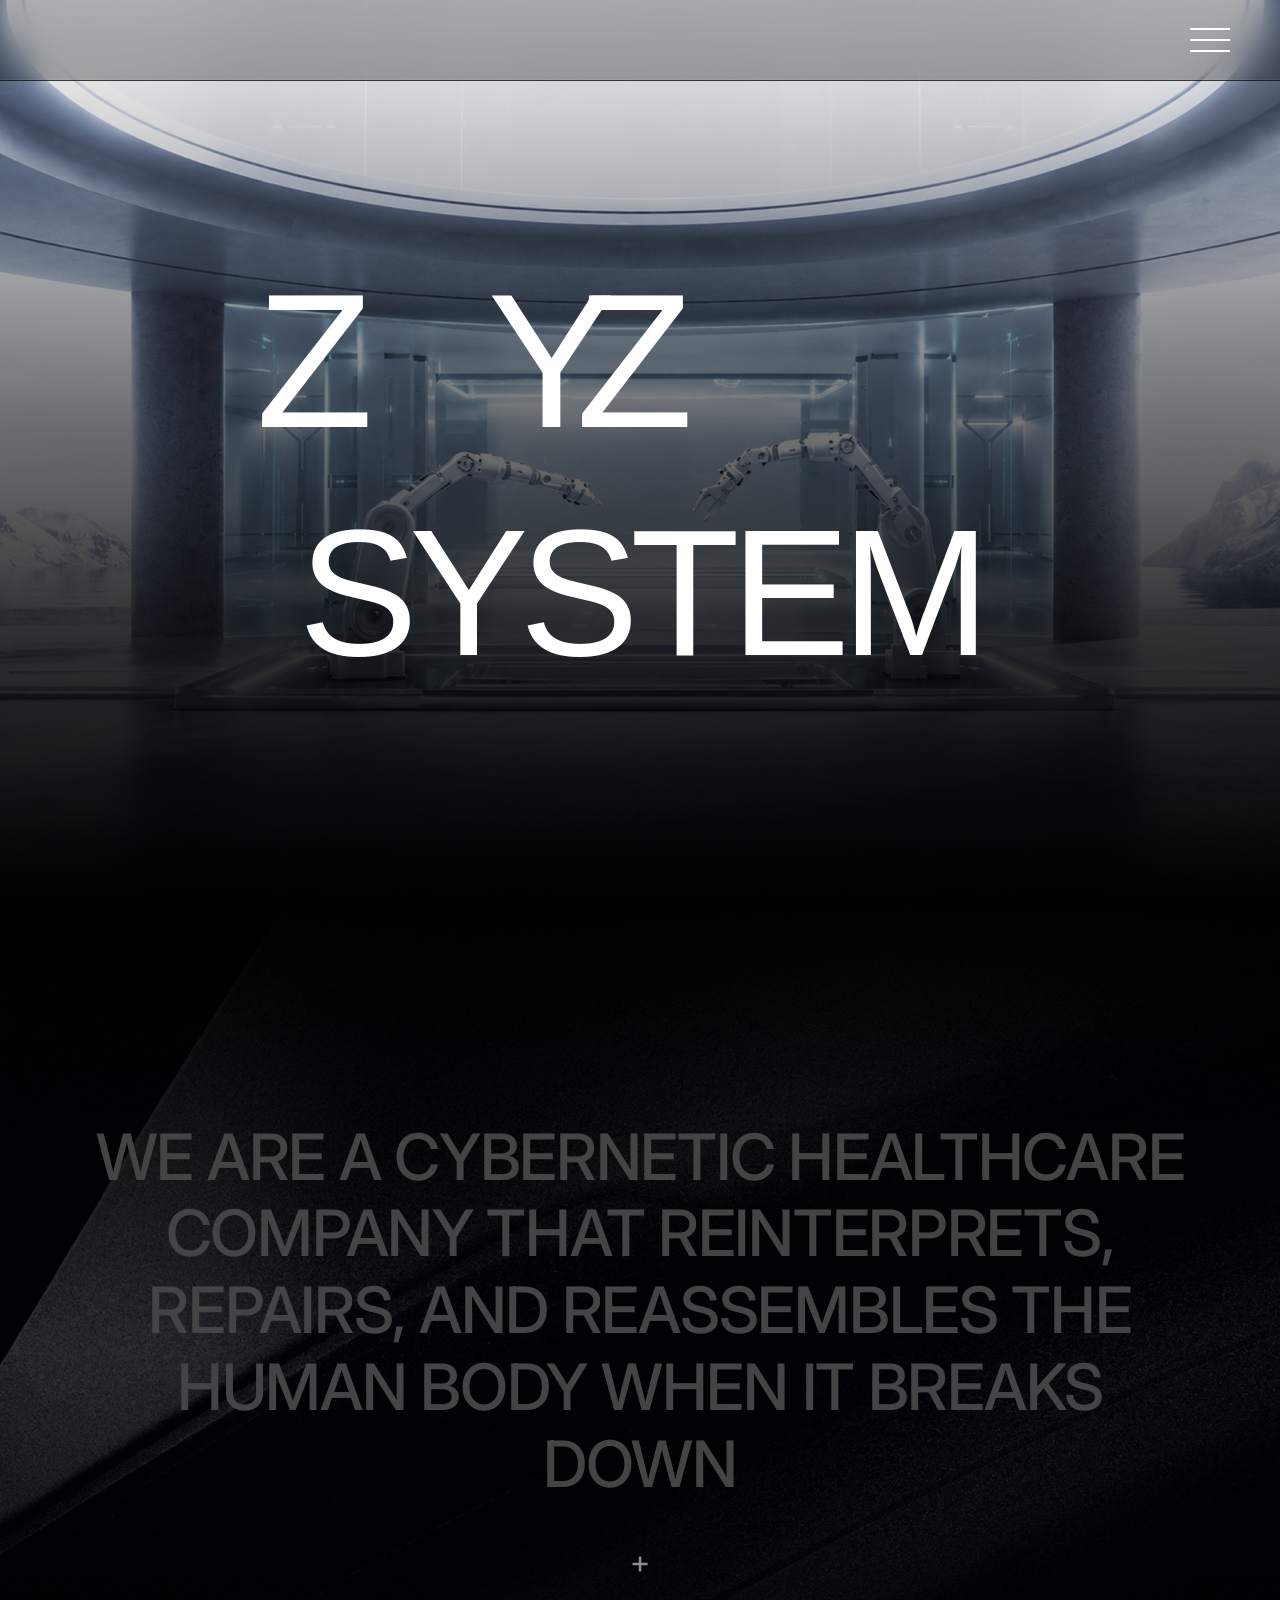
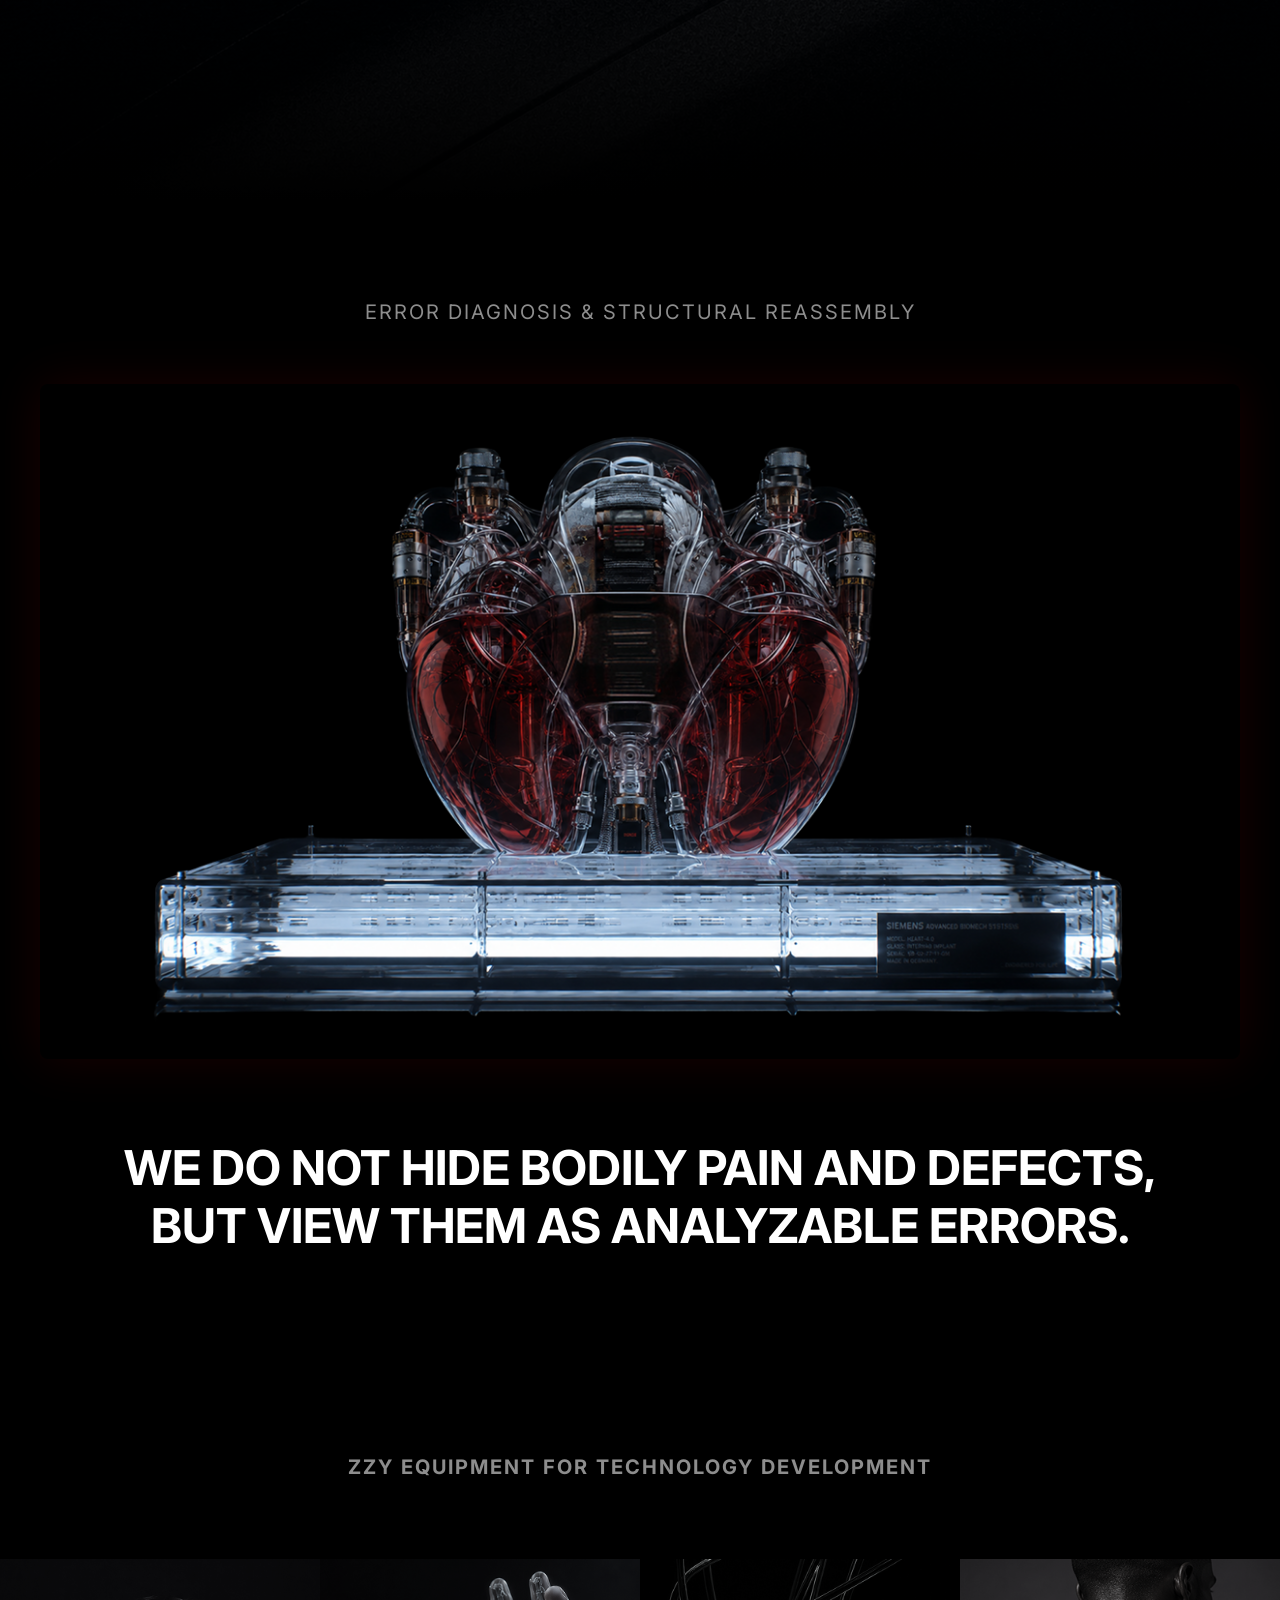
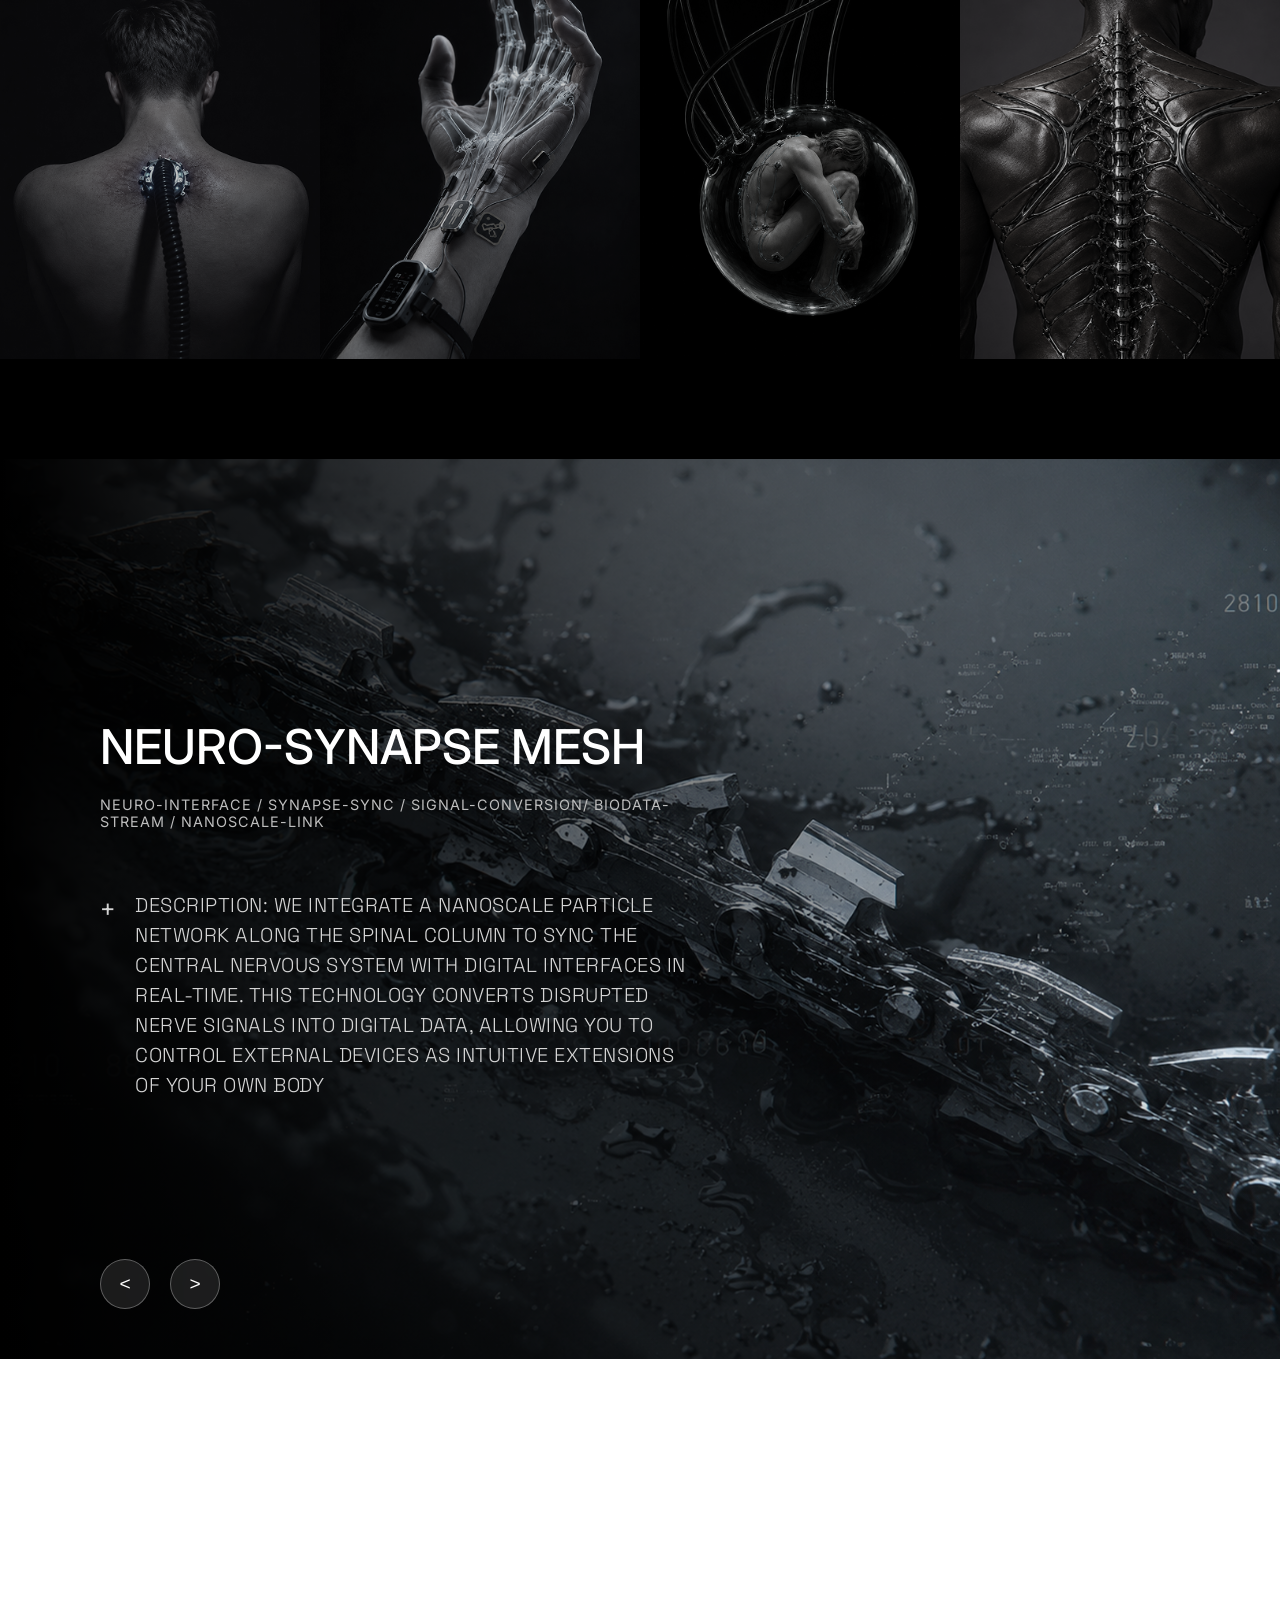
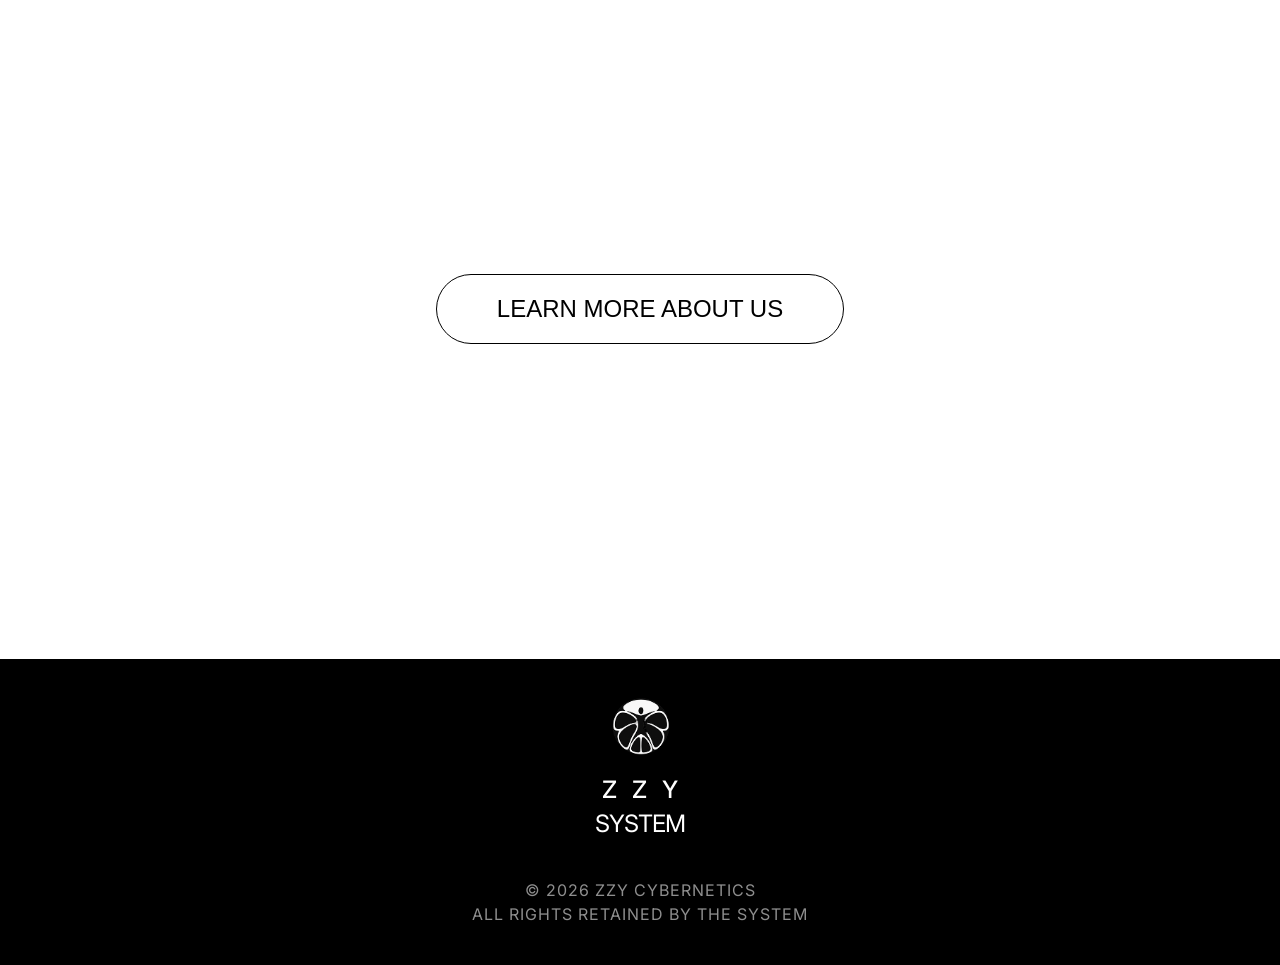
==== index.html @ 8959b0dd "Fix SVGs, caching, styling, fonts" ====
<!DOCTYPE html>
<html lang="en">

<head>
    <meta charset="UTF-8">
    <meta name="viewport" content="width=device-width, initial-scale=1.0">
    <title>ZZY SYSTEM</title>
    <meta name="description" content="Cybernetic Healthcare Company - ZZY SYSTEM">
    <link rel="stylesheet" href="style_v4.css">
    <link rel="preconnect" href="https://fonts.googleapis.com">
    <link rel="preconnect" href="https://fonts.gstatic.com" crossorigin>
    <link href="https://fonts.cdnfonts.com/css/dune-rise" rel="stylesheet">
    <link
        href="https://fonts.googleapis.com/css2?family=Inter:wght@400;500;700&family=Space+Grotesk:wght@300;400&display=swap"
        rel="stylesheet">
</head>

<body>
    <canvas id="mouse-canvas"></canvas>
    <!-- Header & Navigation -->
    <header class="main-header">
        <div class="header-container">
            <nav class="hamburger">
                <span></span>
                <span></span>
                <span></span>
            </nav>
        </div>
        <div class="nav-menu">
            <ul>
                <li><a href="index.html">HOME</a></li>
                <li><a href="TEAM.html">TEAM</a></li>
                <li><a href="product.html">SHOP</a></li>
                <li><a href="CONTACT.html">CONTACT</a></li>
            </ul>
        </div>
    </header>

    <!-- Section 1: Hero -->
    <section class="hero reveal-up" id="hero">
        <div class="hero-bg"></div>
        <div class="hero-gradient"></div>
        <div class="hero-title">
            <h1 class="system-text">
                <span class="z1">Z</span>
                <span class="z2">Z</span>
                <span class="y">Y</span>
                <span class="system">SYSTEM</span>
            </h1>
        </div>
    </section>

    <!-- Section 2: Cybernetic Company -->
    <section class="company reveal-up">
        <div class="company-bg"></div>
        <div class="company-gradient"></div>
        <div class="company-content">
            <h2 class="company-text-spotlight" data-text="WE ARE A CYBERNETIC HEALTHCARE COMPANY THAT REINTERPRETS, REPAIRS, AND REASSEMBLES THE HUMAN BODY WHEN IT BREAKS DOWN">
                WE ARE A CYBERNETIC HEALTHCARE COMPANY THAT REINTERPRETS, REPAIRS, AND REASSEMBLES THE HUMAN BODY WHEN IT BREAKS DOWN
            </h2>
            <div class="plus-icon">+</div>
        </div>
    </section>

    <!-- Section 3: Error Diagnosis -->
    <section class="diagnosis reveal-up">
        <div class="diagnosis-top">
            <p>ERROR DIAGNOSIS &amp; STRUCTURAL REASSEMBLY</p>
        </div>
        <div class="diagnosis-image">
            <img src="img/3.png" alt="Artificial Heart" class="pulse-anim">
        </div>
        <div class="diagnosis-bottom">
            <h2>WE DO NOT HIDE BODILY PAIN AND DEFECTS, BUT VIEW THEM AS ANALYZABLE ERRORS.</h2>
        </div>
    </section>

    <!-- Section 4: Equipment -->
    <section class="equipment reveal-up">
        <h3>ZZY EQUIPMENT FOR TECHNOLOGY DEVELOPMENT</h3>
        <div class="equipment-carousel-wrapper">
            <div class="equipment-track">
                <!-- Set 1 -->
                <div class="eq-item">
                    <img src="img/4-1.png" alt="Spine Implant">
                    <div class="eq-overlay">
                        <h4>Spine Implant V1</h4>
                        <p>Neural link stabilization unit</p>
                    </div>
                </div>
                <div class="eq-item">
                    <img src="img/4-2.png" alt="Arm Implant">
                    <div class="eq-overlay">
                        <h4>Arm Implant X</h4>
                        <p>High-torque mechanical limbs</p>
                    </div>
                </div>
                <div class="eq-item">
                    <img src="img/4-3.png" alt="Artificial Womb">
                    <div class="eq-overlay">
                        <h4>Bio-Incubator</h4>
                        <p>Accelerated tissue growth</p>
                    </div>
                </div>
                <div class="eq-item">
                    <img src="img/4-4.png" alt="Spine Implant 2">
                    <div class="eq-overlay">
                        <h4>Spine Interface</h4>
                        <p>Direct nervous system sync</p>
                    </div>
                </div>
                <!-- Set 2 (for infinite scrolling) -->
                <div class="eq-item">
                    <img src="img/4-1.png" alt="Spine Implant">
                    <div class="eq-overlay">
                        <h4>Spine Implant V1</h4>
                        <p>Neural link stabilization unit</p>
                    </div>
                </div>
                <div class="eq-item">
                    <img src="img/4-2.png" alt="Arm Implant">
                    <div class="eq-overlay">
                        <h4>Arm Implant X</h4>
                        <p>High-torque mechanical limbs</p>
                    </div>
                </div>
                <div class="eq-item">
                    <img src="img/4-3.png" alt="Artificial Womb">
                    <div class="eq-overlay">
                        <h4>Bio-Incubator</h4>
                        <p>Accelerated tissue growth</p>
                    </div>
                </div>
                <div class="eq-item">
                    <img src="img/4-4.png" alt="Spine Implant 2">
                    <div class="eq-overlay">
                        <h4>Spine Interface</h4>
                        <p>Direct nervous system sync</p>
                    </div>
                </div>
            </div>
        </div>
    </section>

    <!-- Section 5: Neuro-Synapse -->
    <section class="neuro reveal-up">
        <!-- Background Track -->
        <div class="neuro-track neuro-bg-track" id="neuroBgTrack">
            <div class="neuro-slide">
                <div class="neuro-bg pulse-anim-bg" style="background-image: url('img/5.png');"></div>
            </div>
            <div class="neuro-slide">
                <div class="neuro-bg pulse-anim-bg" style="background-image: url('img/5-1.png');"></div>
            </div>
        </div>

        <!-- Fixed Gradient -->
        <div class="neuro-gradient"></div>

        <!-- Content Track -->
        <div class="neuro-track neuro-content-track" id="neuroContentTrack">
            <!-- Slide 0 Content -->
            <div class="neuro-slide">
                <div class="neuro-content">
                    <h2>NEURO-SYNAPSE MESH</h2>
                    <p class="subtitle">NEURO-INTERFACE / SYNAPSE-SYNC / SIGNAL-CONVERSION/ BIODATA-STREAM / NANOSCALE-LINK</p>
                    <div class="desc-wrapper">
                        <span class="plus-icon">+</span>
                        <p class="desc">DESCRIPTION: WE INTEGRATE A NANOSCALE PARTICLE NETWORK ALONG THE SPINAL COLUMN TO SYNC
                            THE CENTRAL NERVOUS SYSTEM WITH DIGITAL INTERFACES IN REAL-TIME. THIS TECHNOLOGY CONVERTS DISRUPTED
                            NERVE SIGNALS INTO DIGITAL DATA, ALLOWING YOU TO CONTROL EXTERNAL DEVICES AS INTUITIVE EXTENSIONS OF
                            YOUR OWN BODY</p>
                    </div>
                </div>
            </div>
            
            <!-- Slide 1 Content -->
            <div class="neuro-slide">
                <div class="neuro-content">
                    <h2>CORTICAL LINK 2.0</h2>
                    <p class="subtitle">ADVANCED NEURAL MAPPING / CEREBRAL BYPASS / THOUGHT-TO-TEXT / SENSORY OVERRIDE</p>
                    <div class="desc-wrapper">
                        <span class="plus-icon">+</span>
                        <p class="desc">DESCRIPTION: A NEXT-GENERATION INTERFACE DESIGNED FOR DIRECT BRAIN-TO-MACHINE COMMUNICATION. THE CORTICAL LINK ESTABLISHES A HIGH-BANDWIDTH CONNECTION, ENABLING INSTANTANEOUS DATA TRANSFER AND COMPLETE CONTROL OVER ADVANCED CYBERNETIC PROSTHETICS WITH ZERO LATENCY.</p>
                    </div>
                </div>
            </div>
        </div>

        <!-- Controls -->
        <div class="neuro-controls">
            <button class="neuro-btn neuro-prev">&lt;</button>
            <button class="neuro-btn neuro-next">&gt;</button>
        </div>
    </section>

    <!-- Section 6: Learn More -->
    <section class="learn-more reveal-up">
        <div class="learn-more-bg"></div>
        <div class="robotic-arms">
            <video src="img/6.mp4" autoplay loop muted playsinline alt="Robotic Hands"></video>
        </div>
        <div class="button-wrapper">
            <a href="TEAM.html" class="btn">Learn more about us</a>
        </div>
    </section>

    <!-- Section 7: Footer -->
    <footer class="reveal-up">
        <div class="footer-logo">
            <img src="img/logo.png" alt="ZZY Logo" class="footer-logo-img">
            <div class="zzy-mark">
                <span class="fz1">Z</span>
                <span class="fz2">Z</span>
                <span class="fy">Y</span>
            </div>
            <div class="footer-system">SYSTEM</div>
        </div>
        <div class="footer-copy">
            <p>&copy; 2026 ZZY CYBERNETICS</p>
            <p>ALL RIGHTS RETAINED BY THE SYSTEM</p>
        </div>
    </footer>

    <script src="script_v4.js"></script>
</body>

</html>
---- style_v4.css ----
/* Reset and Base Styles */
* {
    margin: 0;
    padding: 0;
    box-sizing: border-box;
}

body {
    background-color: #000;
    color: #fff;
    font-family: 'Helvetica Neue', 'Inter', sans-serif;
    overflow-x: hidden;
    scroll-behavior: smooth;
}

img {
    max-width: 100%;
    display: block;
}

/* Typography Variables */
:root {
    --font-dune-rise: 'Dune Rise', sans-serif;
    --font-inter: 'Inter', sans-serif;
    --font-space: 'Space Grotesk', sans-serif;
}

/* Mouse Particle Canvas */
#mouse-canvas {
    position: fixed;
    top: 0;
    left: 0;
    width: 100vw;
    height: 100vh;
    pointer-events: none;
    z-index: 9999;
}

/* Scroll Reveal Animations */
.reveal-up {
    opacity: 0;
    transform: translateY(100px);
    transition: opacity 1s cubic-bezier(0.25, 1, 0.5, 1), transform 1s cubic-bezier(0.25, 1, 0.5, 1);
}
.reveal-up.visible {
    opacity: 1;
    transform: translateY(0);
}
.reveal-up-centered {
    opacity: 0;
    transform: translateX(-50%) translateY(100px);
    transition: opacity 1s cubic-bezier(0.25, 1, 0.5, 1), transform 1s cubic-bezier(0.25, 1, 0.5, 1);
}
.reveal-up-centered.visible {
    opacity: 1;
    transform: translateX(-50%) translateY(0);
}

/* Delay classes for staggered animations */
.reveal-delay-1 { transition-delay: 0.15s; }
.reveal-delay-2 { transition-delay: 0.3s; }
.reveal-delay-3 { transition-delay: 0.45s; }
.reveal-delay-4 { transition-delay: 0.6s; }
.reveal-delay-5 { transition-delay: 0.75s; }

/* Fixed Header & Hamburger */
.main-header {
    position: fixed;
    top: 0;
    left: 0;
    width: 100%;
    height: 80px;
    z-index: 1000;
    background: rgba(0, 0, 0, 0.3);
    backdrop-filter: blur(15px);
    -webkit-backdrop-filter: blur(15px);
    border-bottom: 1px solid rgba(255,255,255,0.05);
}

.header-container {
    width: 100%;
    height: 100%;
    display: flex;
    justify-content: flex-end;
    align-items: center;
    padding: 0 50px;
}

.hamburger {
    width: 40px;
    height: 24px;
    display: flex;
    flex-direction: column;
    justify-content: space-between;
    cursor: pointer;
    z-index: 1001;
}

.hamburger span {
    display: block;
    width: 100%;
    height: 2px;
    background-color: #fff;
    transition: all 0.4s cubic-bezier(0.68, -0.55, 0.265, 1.55);
}

.hamburger.active span:nth-child(1) {
    transform: translateY(11px) rotate(45deg);
}
.hamburger.active span:nth-child(2) {
    opacity: 0;
}
.hamburger.active span:nth-child(3) {
    transform: translateY(-11px) rotate(-45deg);
}

/* Nav Menu Dropdown */
.nav-menu {
    position: absolute;
    top: 80px;
    right: 0;
    width: 100%;
    max-height: 0;
    overflow: hidden;
    background: rgba(0, 0, 0, 0.8);
    backdrop-filter: blur(20px);
    -webkit-backdrop-filter: blur(20px);
    transition: max-height 0.6s cubic-bezier(0.86, 0, 0.07, 1);
    border-bottom: 1px solid rgba(255,255,255,0.05);
}

.nav-menu.active {
    max-height: 400px;
}

.nav-menu ul {
    list-style: none;
    padding: 40px 0;
    text-align: center;
}

.nav-menu ul li {
    margin-bottom: 30px;
}
.nav-menu ul li:last-child {
    margin-bottom: 0;
}

.nav-menu ul li a {
    color: #fff;
    text-decoration: none;
    font-family: var(--font-dune-rise);
    font-size: 2rem;
    letter-spacing: 2px;
    transition: color 0.3s;
}

.nav-menu ul li a:hover {
    color: #8d8d8d;
}

/* Hero Section */
.hero {
    position: relative;
    width: 100vw;
    height: 100vh;
    min-height: 800px;
    display: flex;
    justify-content: center;
    align-items: center;
    overflow: hidden;
}

.hero-bg {
    position: absolute;
    top: 0;
    left: 0;
    width: 100%;
    height: 100%;
    background-image: url('img/1.png');
    background-size: cover;
    background-position: center;
    z-index: 1;
}

.hero-gradient {
    position: absolute;
    top: 0;
    left: 0;
    width: 100%;
    height: 100%;
    background: linear-gradient(to bottom, rgba(0, 0, 0, 0) 0%, rgba(0, 0, 0, 0.8) 70%, rgba(0, 0, 0, 1) 100%);
    z-index: 2;
}

.hero-title {
    position: relative;
    z-index: 3;
    text-align: center;
    width: 100%;
}

.system-text {
    position: relative;
    width: 100%;
    height: 400px;
}

.system-text span {
    position: absolute;
    color: #fff;
    font-weight: 100;
    font-family: var(--font-dune-rise);
}

.system-text .z1 {
    top: 0;
    left: 20%;
    font-size: 15vw;
}
.system-text .z2 {
    top: 0;
    left: 45%;
    font-size: 15vw;
}
.system-text .y {
    top: 0;
    right: 20%;
    font-size: 15vw;
}
.system-text .system {
    top: 60%;
    left: 50%;
    transform: translateX(-50%);
    font-size: 14vw;
    letter-spacing: -0.05em;
}

/* Company Section */
.company {
    position: relative;
    width: 100%;
    height: 100vh;
    min-height: 800px;
    display: flex;
    justify-content: center;
    align-items: center;
}

.company-bg {
    position: absolute;
    top: 0;
    left: 0;
    width: 100%;
    height: 100%;
    background-image: url('img/2.png');
    background-size: cover;
    background-position: center;
    opacity: 0.2;
    z-index: 1;
}

.company-gradient {
    position: absolute;
    top: 0;
    left: 0;
    width: 100%;
    height: 100%;
    background: linear-gradient(to bottom, #000 0%, transparent 50%, #000 100%);
    z-index: 2;
}

.company-content {
    position: relative;
    z-index: 3;
    max-width: 1200px;
    padding: 0 40px;
    text-align: center;
}

.company-text-spotlight {
    font-family: var(--font-inter);
    font-weight: 500;
    font-size: 4rem;
    line-height: 1.2;
    color: #444; /* Default Gray */
    text-transform: uppercase;
    letter-spacing: -0.02em;
    position: relative;
    /* Spotlight implementation using a pseudo element with mask */
}

.company-text-spotlight::after {
    content: attr(data-text);
    position: absolute;
    top: 0;
    left: 0;
    width: 100%;
    height: 100%;
    color: #fff;
    mask-image: radial-gradient(circle 250px at var(--x, 50%) var(--y, 50%), black 0%, transparent 100%);
    -webkit-mask-image: radial-gradient(circle 250px at var(--x, 50%) var(--y, 50%), black 0%, transparent 100%);
    opacity: var(--opacity, 0);
    transition: opacity 0.3s ease;
    pointer-events: none;
}

.company .plus-icon {
    font-size: 2rem;
    margin-top: 40px;
    color: #8d8d8d;
}

/* Pulsing Animation */
@keyframes pulse-anim {
    0% { transform: scale(1); }
    50% { transform: scale(1.05); }
    100% { transform: scale(1); }
}

.pulse-anim {
    animation: pulse-anim 8s ease-in-out infinite;
}
.pulse-anim-bg {
    animation: pulse-anim 10s ease-in-out infinite;
    transform-origin: center;
}

/* Diagnosis Section */
.diagnosis {
    position: relative;
    width: 100%;
    padding: 100px 0;
    background-color: #000;
    display: flex;
    flex-direction: column;
    align-items: center;
    overflow: hidden;
}

.diagnosis-top {
    text-align: center;
    margin-bottom: 60px;
}

.diagnosis-top p {
    color: #8d8d8d;
    font-size: 1.25rem;
    letter-spacing: 2px;
}

.diagnosis-image {
    width: 100%;
    max-width: 1200px;
    margin: 0 auto 80px;
    position: relative;
}

.diagnosis-image img {
    width: 100%;
    height: auto;
    border-radius: 8px;
    box-shadow: 0 0 50px rgba(255, 0, 0, 0.1);
}

.diagnosis-bottom {
    max-width: 1200px;
    text-align: center;
    padding: 0 40px;
}

.diagnosis-bottom h2 {
    font-size: 3rem;
    font-weight: 700;
    line-height: 1.2;
}

/* Equipment Section (Infinite Carousel) */
.equipment {
    width: 100%;
    padding: 100px 0;
    background-color: #000;
    overflow: hidden;
}

.equipment h3 {
    text-align: center;
    color: #8d8d8d;
    font-size: 1.25rem;
    letter-spacing: 2px;
    margin-bottom: 80px;
}

.equipment-carousel-wrapper {
    width: 100%;
    overflow: hidden;
}

.equipment-track {
    display: flex;
    width: max-content;
    animation: scroll-left 25s linear infinite;
}

.equipment-track:hover {
    animation-play-state: paused;
}

@keyframes scroll-left {
    0% { transform: translateX(0); }
    100% { transform: translateX(-50%); } /* Scrolls exactly one set */
}

.eq-item {
    width: 25vw;
    min-width: 300px;
    aspect-ratio: 4/5;
    position: relative;
    overflow: hidden;
}

.eq-item img {
    width: 100%;
    height: 100%;
    object-fit: cover;
    filter: grayscale(80%) brightness(0.8);
    transition: filter 0.5s ease;
}

.eq-overlay {
    position: absolute;
    bottom: -100px;
    left: 0;
    width: 100%;
    padding: 20px;
    background: rgba(0, 0, 0, 0.5);
    backdrop-filter: blur(10px);
    -webkit-backdrop-filter: blur(10px);
    color: #fff;
    transition: bottom 0.4s cubic-bezier(0.25, 1, 0.5, 1);
    border-top: 1px solid rgba(255,255,255,0.1);
}

.eq-overlay h4 {
    font-size: 1.5rem;
    margin-bottom: 5px;
    font-weight: 500;
}

.eq-item:hover img {
    filter: grayscale(0%) brightness(1.1);
}

.eq-item:hover .eq-overlay {
    bottom: 0;
}

/* Neuro Section */
.neuro {
    position: relative;
    width: 100%;
    height: 100vh;
    min-height: 800px;
    overflow: hidden;
}

.neuro-track {
    display: flex;
    width: 200%;
    height: 100%;
    transition: transform 1.2s cubic-bezier(0.25, 1, 0.5, 1);
    position: absolute;
    top: 0;
    left: 0;
}

.neuro-bg-track {
    z-index: 1;
}

.neuro-content-track {
    z-index: 3;
}

.neuro-slide {
    width: 50%; /* Each slide takes 50% of the 200% width (i.e. 100vw) */
    position: relative;
    height: 100%;
    display: flex;
    align-items: center;
}

.neuro-bg {
    position: absolute;
    top: 0;
    left: 0;
    width: 100%;
    height: 100%;
    background-size: cover;
    background-position: center;
}

.neuro-gradient {
    position: absolute;
    top: 0;
    left: 0;
    width: 100%;
    height: 100%;
    background: linear-gradient(to right, #000 0%, rgba(0, 0, 0, 0.5) 50%, transparent 100%);
    z-index: 2;
    pointer-events: none;
}

.neuro-content {
    position: relative;
    z-index: 3;
    max-width: 800px;
    padding: 0 100px;
}

.neuro-controls {
    position: absolute;
    bottom: 50px;
    left: 100px;
    display: flex;
    gap: 20px;
    z-index: 10;
}

.neuro-btn {
    background: rgba(255, 255, 255, 0.1);
    border: 1px solid rgba(255, 255, 255, 0.3);
    color: #fff;
    width: 50px;
    height: 50px;
    border-radius: 50%;
    cursor: pointer;
    font-size: 1.2rem;
    backdrop-filter: blur(5px);
    -webkit-backdrop-filter: blur(5px);
    transition: background 0.3s, transform 0.3s;
}

.neuro-btn:hover {
    background: rgba(255, 255, 255, 0.3);
    transform: scale(1.1);
}

.neuro h2 {
    font-size: 3rem;
    font-weight: 500;
    margin-bottom: 20px;
}

.neuro .subtitle {
    color: #bdbdbd;
    font-size: 0.9rem;
    letter-spacing: 1px;
    margin-bottom: 60px;
}

.desc-wrapper {
    display: flex;
    gap: 20px;
    align-items: flex-start;
}

.desc-wrapper .plus-icon {
    color: #d4d4d4;
    font-size: 1.5rem;
    line-height: 1.5;
}

.desc-wrapper .desc {
    font-family: var(--font-space);
    font-weight: 300;
    color: #d4d4d4;
    font-size: 1.25rem;
    line-height: 1.5;
    letter-spacing: 0.5px;
}

/* Learn More Section */
.learn-more {
    position: relative;
    width: 100%;
    height: 100vh;
    min-height: 800px;
    background-color: #fff;
    display: flex;
    justify-content: center;
    align-items: center;
    overflow: hidden;
}

.robotic-arms {
    position: absolute;
    top: 50%;
    left: 50%;
    transform: translate(-50%, -50%);
    width: 120%;
    max-width: 1920px;
    opacity: 0.9;
}

.robotic-arms img,
.robotic-arms video {
    width: 100%;
    height: auto;
}

.button-wrapper {
    position: relative;
    z-index: 10;
    margin-top: 200px;
}

.btn {
    display: inline-block;
    padding: 20px 60px;
    border: 1px solid #000;
    background: transparent;
    color: #000;
    font-family: var(--font-dune-rise);
    font-size: 1.5rem;
    text-decoration: none;
    text-transform: uppercase;
    transition: all 0.3s ease;
    border-radius: 40px;
    backdrop-filter: blur(5px);
    -webkit-backdrop-filter: blur(5px);
}

.btn:hover {
    background: #000;
    color: #fff;
    transform: scale(1.05);
}

/* Footer */
footer {
    background-color: #000;
    color: #fff;
    padding: 80px 100px;
    display: flex;
    flex-direction: column;
    align-items: center;
    justify-content: center;
    text-align: center;
    height: 306px;
}

.footer-logo-img {
    width: 60px;
    height: auto;
    margin-bottom: 20px;
}

.footer-logo {
    display: flex;
    flex-direction: column;
    align-items: center;
    margin-bottom: 40px;
}

.zzy-mark {
    display: flex;
    gap: 15px;
    font-size: 1.5rem;
    font-weight: 500;
    margin-bottom: 5px;
}

.footer-system {
    font-size: 1.5rem;
    letter-spacing: -1px;
}

.footer-copy {
    color: #8e8e8e;
    font-size: 1rem;
    letter-spacing: 1px;
    line-height: 1.5;
}

/* Media Queries */
@media (max-width: 1024px) {
    .system-text .z1 { font-size: 20vw; left: 10%; }
    .system-text .z2 { font-size: 20vw; left: 45%; }
    .system-text .y { font-size: 20vw; right: 10%; }
    .system-text .system { font-size: 18vw; }

    .company h2, .company-text-spotlight { font-size: 3rem; }
    .diagnosis-bottom h2 { font-size: 2.5rem; }
    .eq-item { width: 50vw; }
    .neuro-content { padding: 0 40px; }
}

@media (max-width: 768px) {
    .company h2, .company-text-spotlight { font-size: 2rem; }
    .diagnosis-bottom h2 { font-size: 2rem; }
    .neuro h2 { font-size: 2.5rem; }
    .neuro .desc { font-size: 1rem; }
    .btn { font-size: 1rem; padding: 15px 40px; }
    .eq-item { width: 100vw; }
}

/* ==========================================================================
   Product Page (NERVISION 1) Specific Styles (Figma Pixel Perfect)
   ========================================================================== */
.product-page-body {
    background-color: #000;
    margin: 0;
    padding: 0;
    min-height: 100vh;
    overflow-x: hidden;
}

/* Viewport wrapper for scaling and centering */
.figma-viewport {
    width: 100%;
    overflow-x: hidden;
    overflow-y: visible;
    position: relative;
    background-color: #000;
}

/* Centered layout canvas matching 1920px Figma board */
.figma-container {
    position: absolute;
    left: 50%;
    transform-origin: top center;
    width: 1920px;
    height: 11206px;
    background-color: #000;
    overflow: hidden;
}

/* Background Ellipses (Glows) using CSS radial gradients to avoid SVG rendering bugs */
.ellipse-bg-6 {
    position: absolute;
    left: calc(50% - 991.5px);
    top: 514px;
    width: 1421px;
    height: 1421px;
    pointer-events: none;
    z-index: 1;
    background: radial-gradient(circle, rgba(255, 255, 255, 0.12) 0%, rgba(0, 0, 0, 0) 70%);
}

.ellipse-bg-7 {
    position: absolute;
    left: calc(50% - 40.5px);
    top: 1744px;
    width: 1857px;
    height: 1857px;
    transform: translateX(-50%);
    pointer-events: none;
    z-index: 1;
    background: radial-gradient(circle, rgba(255, 255, 255, 0.1) 0%, rgba(0, 0, 0, 0) 70%);
}

.ellipse-bg-8 {
    position: absolute;
    left: calc(50% - 93.5px);
    top: 2023px;
    width: 1329px;
    height: 1329px;
    transform: translateX(-50%);
    pointer-events: none;
    z-index: 1;
    background: radial-gradient(circle, rgba(255, 255, 255, 0.12) 0%, rgba(0, 0, 0, 0) 70%);
}

.ellipse-bg-6-top {
    position: absolute;
    left: calc(50% - 960.5px);
    top: -739px;
    width: 1421px;
    height: 1421px;
    transform: translateX(-50%);
    pointer-events: none;
    z-index: 1;
    background: radial-gradient(circle, rgba(255, 255, 255, 0.12) 0%, rgba(0, 0, 0, 0) 70%);
}

/* Section 1: Hero */
.hero-gradient-overlay {
    position: absolute;
    left: 208px;
    top: 174px;
    width: 1566px;
    height: 558px;
    background: linear-gradient(180deg, rgba(0, 0, 0, 0.6) 14.516%, rgba(0, 0, 0, 0) 1.0269%, rgba(0, 0, 0, 0) 75.547%, rgb(0, 0, 0) 103.23%);
    z-index: 2;
    pointer-events: none;
}

.hero-title-1 {
    position: absolute;
    left: 50%;
    transform: translateX(-50%);
    top: 228px;
    font-family: 'Helvetica Neue', 'Inter', sans-serif;
    font-size: 200px;
    font-weight: normal;
    line-height: 190px;
    text-align: center;
    letter-spacing: -4px;
    white-space: nowrap;
    word-break: break-word;
    background-image: linear-gradient(rgba(0, 0, 0, 0.6) 0%, rgba(0, 0, 0, 0) 48.077%, rgb(0, 0, 0) 100%), linear-gradient(90deg, rgb(255, 255, 255) 0%, rgb(255, 255, 255) 100%);
    -webkit-background-clip: text;
    -webkit-text-fill-color: transparent;
    z-index: 3;
}

.hero-lens-container {
    position: absolute;
    left: calc(50% - 11.49px);
    top: 457.52px;
    width: 1243.022px;
    height: 1063.05px;
    transform: translate(-50%, -50%);
    display: flex;
    align-items: center;
    justify-content: center;
    z-index: 2;
}

.lens-rotator {
    transform: rotate(-23.68deg);
    width: 1050.233px;
    height: 700.155px;
    position: relative;
    animation: float-slow 8s ease-in-out infinite;
}

.lens-img-main {
    position: absolute;
    inset: 0;
    width: 100%;
    height: 100%;
    object-fit: cover;
    pointer-events: none;
}

@keyframes float-slow {
    0% { transform: rotate(-23.68deg) translateY(0px); }
    50% { transform: rotate(-21deg) translateY(-20px); }
    100% { transform: rotate(-23.68deg) translateY(0px); }
}

.hero-title-2 {
    position: absolute;
    left: calc(50% - 754px);
    top: 348px;
    font-family: 'Helvetica Neue', 'Inter', sans-serif;
    font-size: 200px;
    font-weight: normal;
    line-height: 1.5;
    letter-spacing: -4px;
    white-space: nowrap;
    word-break: break-word;
    background-image: linear-gradient(rgba(0, 0, 0, 0.6) 0%, rgba(0, 0, 0, 0) 48.077%, rgb(0, 0, 0) 100%), linear-gradient(90deg, rgb(255, 255, 255) 0%, rgb(255, 255, 255) 100%);
    -webkit-background-clip: text;
    -webkit-text-fill-color: transparent;
    z-index: 3;
}

.hero-tagline {
    position: absolute;
    left: calc(50% - 160px);
    top: 754px;
    font-family: 'Helvetica Neue', 'Inter', sans-serif;
    font-size: 24px;
    color: #fff;
    letter-spacing: 2.4px;
    white-space: nowrap;
    word-break: break-word;
    z-index: 3;
}

.hero-desc {
    position: absolute;
    left: 961px;
    transform: translateX(-50%);
    top: 832px;
    font-family: 'Helvetica Neue', 'Inter', sans-serif;
    font-size: 20px;
    line-height: 1.5;
    color: #fff;
    text-align: center;
    letter-spacing: 2px;
    width: 732px;
    word-break: break-word;
    z-index: 3;
}

/* Section 2: Problem Statement */
.problem-desc {
    position: absolute;
    left: 360px;
    top: 1630px;
    width: 560px;
    font-family: 'Helvetica Neue', 'Inter', sans-serif;
    font-size: 20px;
    line-height: 1.5;
    color: #fff;
    letter-spacing: 1px;
    word-break: break-word;
    z-index: 3;
}

.problem-vector {
    position: absolute;
    left: 360px;
    top: 1330px;
    width: 468px;
    height: 104px;
    z-index: 3;
}
.problem-vector img {
    width: 100%;
    height: 100%;
    display: block;
}

.problem-image-frame {
    position: absolute;
    left: 999px;
    top: 1330px;
    width: 703px;
    height: 467px;
    border: 2px solid #5b5b5b;
    border-radius: 5px;
    overflow: hidden;
    z-index: 3;
}

.frame-inner {
    position: absolute;
    inset: 0;
    border-radius: 5px;
}

.img-overflow {
    position: absolute;
    inset: 0;
    overflow: hidden;
    border-radius: 5px;
}
.img-overflow img {
    position: absolute;
    left: 0;
    top: -7.28%;
    width: 100%;
    height: 176.25%;
    object-fit: cover;
}

.frame-gradient {
    position: absolute;
    inset: 0;
    border-radius: 5px;
    background: linear-gradient(180deg, rgba(102, 102, 102, 0.2) 8.1633%, rgba(63, 63, 63, 0.2) 0.23057%, rgba(0, 0, 0, 0.2) 36.033%, rgba(0, 0, 0, 0.2) 68.897%, rgba(63, 63, 63, 0.2) 102.89%, rgba(102, 102, 102, 0.2) 109.69%), linear-gradient(90deg, rgba(18, 18, 18, 0.4) 0%, rgba(18, 18, 18, 0.4) 100%), linear-gradient(90deg, rgba(0, 0, 0, 0.2) 0%, rgba(0, 0, 0, 0.2) 100%);
}

.frame-shadow {
    position: absolute;
    inset: 0;
    border-radius: 5px;
    box-shadow: inset 0px 4px 5px 1px rgba(59,58,58,0.25);
}

/* Section 3: Concentric rings Focus Dashboard */
.focus-dashboard-container {
    position: absolute;
    left: 277px;
    top: 1995px;
    width: 1361px;
    height: 1356px;
    z-index: 2;
}

.dashboard-ring {
    position: absolute;
    display: block;
    max-width: none;
    width: 100%;
    height: 100%;
}

.ring-ellipse-12 {
    top: 0;
    left: 0.31%;
    right: 0;
    bottom: 0;
    animation: rotate-cw 60s linear infinite;
}

.ring-ellipse-13 {
    top: 3.27%;
    left: 3.58%;
    right: 3.26%;
    bottom: 3.27%;
    animation: rotate-ccw 50s linear infinite;
}

.ring-ellipse-14 {
    top: 1.7%;
    left: 2.01%;
    right: 1.69%;
    bottom: 1.7%;
    animation: rotate-cw 40s linear infinite;
}

.ring-ellipse-15-1 { top: 91.31%; left: 77.59%; right: 21.78%; bottom: 8.06%; }
.ring-ellipse-15-2 { top: 55.42%; left: 96.11%; right: 3.26%; bottom: 43.95%; }
.ring-ellipse-15-3 { top: 5.86%; left: 29.76%; right: 69.62%; bottom: 93.51%; }
.ring-ellipse-15-4 { top: 50.63%; left: 0%; right: 99.37%; bottom: 48.74%; }

/* Ring Text */
.focus-ring-subtitle {
    position: absolute;
    left: calc(50% - 263px);
    top: 2514px;
    font-family: var(--font-dune-rise), sans-serif;
    font-size: 24px;
    color: #fff;
    letter-spacing: 1.2px;
    white-space: nowrap;
    word-break: break-word;
    text-align: center;
    z-index: 3;
}

.focus-ring-title {
    position: absolute;
    left: calc(50% - 428px);
    top: 2611px;
    font-family: var(--font-dune-rise), sans-serif;
    font-size: 96px;
    color: #fff;
    letter-spacing: 4.8px;
    white-space: nowrap;
    word-break: break-word;
    text-align: center;
    z-index: 3;
}

/* Focus Text Details */
.focus-title-section {
    position: absolute;
    left: 651px;
    top: 3705px;
    font-family: 'Helvetica Neue', 'Inter', sans-serif;
    font-weight: 500;
    font-size: 20px;
    color: #fff;
    white-space: nowrap;
    word-break: break-word;
    z-index: 3;
}

.focus-desc-section {
    position: absolute;
    left: 651px;
    top: 3812px;
    width: 961px;
    font-family: 'Helvetica Neue', 'Inter', sans-serif;
    font-weight: bold;
    font-size: 36px;
    line-height: 1.5;
    color: #fff;
    word-break: break-word;
    z-index: 3;
}

.focus-tagline-section {
    position: absolute;
    left: 651px;
    top: 3747px;
    font-family: 'Helvetica Neue', 'Inter', sans-serif;
    font-size: 20px;
    line-height: 1.5;
    color: #fff;
    white-space: nowrap;
    z-index: 3;
}

/* Hands Background */
.focus-hands-bg {
    position: absolute;
    left: calc(50% + 20px);
    top: 3902px;
    width: 2120px;
    height: 1087px;
    transform: translateX(-50%);
    z-index: 2;
    pointer-events: none;
}
.focus-hands-bg img {
    width: 100%;
    height: 100%;
    object-fit: cover;
}
.hands-floater {
    width: 100%;
    height: 100%;
    animation: float-hands 8s ease-in-out infinite;
}
@keyframes float-hands {
    0% { transform: translateY(0px); }
    50% { transform: translateY(-15px); }
    100% { transform: translateY(0px); }
}

/* Feature tags */
.badge-shape {
    position: absolute;
    z-index: 3;
}
.badge-shape img {
    width: 100%;
    height: 100%;
    display: block;
}

.badge-text {
    position: absolute;
    font-family: 'Helvetica Neue', 'Inter', sans-serif;
    font-size: 15px;
    color: #fff;
    line-height: 1.4;
    z-index: 4;
}

/* Specific Feature Badges coordinates */
.badge-shape-1 { left: 535.38px; top: 4139px; width: 88.495px; height: 73.266px; }
.badge-text-1 { left: 535px; top: 4209px; width: 266px; }

.badge-shape-2 { left: 867.34px; top: 4301px; width: 102.537px; height: 45.911px; }
.badge-text-2 { left: 867px; top: 4372.75px; width: 247px; }

.badge-shape-3 { left: 1210px; top: 4230px; width: 103.292px; height: 45.116px; }
.badge-text-3 { left: 1210px; top: 4288px; width: 261px; }

.badge-shape-4 { left: 535px; top: 4385px; width: 94.905px; height: 45.116px; }
.badge-text-4 { left: 535.36px; top: 4447.9px; width: 281px; }

.badge-shape-5 { left: 915px; top: 4638px; width: 103.827px; height: 45.117px; }
.badge-text-5 { left: 915px; top: 4701px; width: 274px; }


/* Section 4: Three Steps to Synthetic Sight */
.step-line-1 {
    position: absolute;
    height: 1px;
    background-color: rgba(255, 255, 255, 1);
    z-index: 2;
}

.step-line-2 {
    position: absolute;
    height: 1px;
    background-color: rgba(255, 255, 255, 1);
    z-index: 2;
}

.step-line-3-container, .step-line-5-container {
    position: absolute;
    width: 1px;
    background-color: rgba(255, 255, 255, 1);
    z-index: 2;
}

.step-line-4 {
    position: absolute;
    height: 2px;
    background-color: rgba(255, 255, 255, 1);
    z-index: 2;
}

.step-badge-shape { position: absolute; z-index: 2; }
.step-badge-shape img { width: 100%; height: 100%; display: block; }

.step-section-title {
    position: absolute;
    font-family: 'Helvetica Neue', 'Inter', sans-serif;
    font-weight: 700;
    font-size: 40px;
    color: #fff;
    white-space: nowrap;
    text-transform: uppercase;
    z-index: 3;
}

.step-num-title {
    position: absolute;
    font-family: 'Helvetica Neue', 'Inter', sans-serif;
    font-weight: 700;
    font-size: 40px;
    color: #fff;
    white-space: nowrap;
    text-transform: uppercase;
    z-index: 3;
}

.step-desc-text {
    position: absolute;
    font-family: 'Helvetica Neue', 'Inter', sans-serif;
    font-size: 20px;
    color: #fff;
    line-height: 1.5;
    z-index: 3;
}

.step-label {
    position: absolute;
    font-family: 'Helvetica Neue', 'Inter', sans-serif;
    font-weight: 500;
    font-size: 15px;
    text-align: center;
    color: #fff;
    transform: translateX(-50%);
    text-transform: uppercase;
    z-index: 3;
}

.step-icon {
    position: absolute;
    width: 50px;
    height: 50px;
    z-index: 3;
}
.step-icon img {
    width: 100%;
    height: 100%;
    display: block;
}

.step-image-container {
    position: absolute;
    z-index: 2;
    overflow: hidden;
}
.step-image-container img {
    width: 100%;
    height: 100%;
    object-fit: cover;
}

/* Step 01 coordinates */
.step-line-1-s1 { left: 143px; top: 5546px; width: 763px; }
.step-line-4-s1 { left: 144px; top: 5892px; width: 763px; }
.step-line-2-s1 { left: 146px; top: 5892px; width: 834px; }
.step-line-3-s1 { left: 259px; top: 5546px; height: 346px; }
.step-line-5-s1 { left: 143px; top: 5546px; height: 346px; }
.step-badge-shape-s1 { left: 321px; top: 5321px; width: 383.671px; height: 225px; }
.step-section-title-s1 { left: 295px; top: 5575px; }
.step-num-title-s1 { left: 295px; top: 5633px; }
.step-desc-text-s1 { left: 295px; top: 5696px; width: 523px; }

.step-label-core-s1 { left: 342px; top: 5954px; width: 82px; font-size: 20px; }
.step-label-light-s1 { left: 471px; top: 5999px; width: 82px; }
.step-label-motion-s1 { left: 607px; top: 5999px; width: 82px; }
.step-label-spatial-s1 { left: 743px; top: 5999px; width: 82px; }
.step-label-lowlight-s1 { left: 882px; top: 5999px; width: 82px; }

.step-icon-bulb-s1 { left: 445px; top: 5917px; }
.step-icon-motion-s1 { left: 582px; top: 5917px; }
.step-icon-sensor-s1 { left: 719px; top: 5918px; }
.step-icon-night-s1 { left: 856px; top: 5918px; }

.step-image-container-s1 { left: 835px; top: 4915px; width: 1816px; height: 1453px; }

/* Step 02 coordinates */
.step-line-1-s2 { left: 143px; top: 6696px; width: 763px; }
.step-line-2-s2 { left: 146px; top: 7042px; width: 834px; }
.step-line-3-s2 { left: 259px; top: 6696px; height: 346px; }
.step-line-5-s2 { left: 143px; top: 6696px; height: 346px; }
.step-badge-shape-s2 { left: 316px; top: 6467px; width: 482.109px; height: 228px; }
.step-section-title-s2 { left: 295px; top: 6738px; }
.step-num-title-s2 { left: 295px; top: 6796px; }
.step-desc-text-s2 { left: 295px; top: 6859px; width: 523px; }

.step-label-core-s2 { left: 342px; top: 7098px; width: 82px; font-size: 20px; }
.step-label-noise-s2 { left: 471px; top: 7143px; width: 82px; }
.step-label-threat-s2 { left: 607px; top: 7143px; width: 82px; }
.step-label-compress-s2 { left: 747.5px; top: 7143px; width: 91px; }

.step-icon-noise-s2 { left: 446px; top: 7073px; }
.step-icon-threat-s2 { left: 585px; top: 7073px; }
.step-icon-data-s2 { left: 721px; top: 7073px; }

.step-image-container-s2 { left: 911px; top: 6072px; width: 1551px; height: 1551px; }

/* Step 03 coordinates */
.step-line-1-s3 { left: 143px; top: 8002px; width: 763px; }
.step-line-2-s3 { left: 146px; top: 8348px; width: 834px; }
.step-line-3-s3 { left: 259px; top: 8002px; height: 346px; }
.step-line-5-s3 { left: 143px; top: 8002px; height: 346px; }
.step-badge-shape-s3 { left: 316px; top: 7764px; width: 520.625px; height: 238px; }
.step-section-title-s3 { left: 295px; top: 8044px; }
.step-num-title-s3 { left: 295px; top: 8102px; }
.step-desc-text-s3 { left: 295px; top: 8165px; width: 523px; }

.step-label-core-s3 { left: 342px; top: 8411px; width: 82px; font-size: 20px; }
.step-label-marker-s3 { left: 471px; top: 8456px; width: 82px; }
.step-label-pulse-s3 { left: 607px; top: 8456px; width: 82px; }
.step-label-risk-s3 { left: 743px; top: 8456px; width: 82px; }

.step-icon-marker-s3 { left: 448px; top: 8379px; }
.step-icon-pulse-s3 { left: 582px; top: 8379px; }
.step-icon-asterisk-s3 { left: 718px; top: 8377px; }

.step-image-container-s3 { left: 967px; top: 7438px; width: 1368px; height: 1368px; }


/* Section 5: Pricing Section */
.pricing-title {
    position: absolute;
    left: 50%;
    transform: translateX(-50%);
    top: 8748px;
    width: 598px;
    font-family: 'Helvetica Neue', 'Inter', sans-serif;
    font-weight: bold;
    font-size: 32px;
    text-align: center;
    color: #fff;
    z-index: 3;
}

.pricing-footnote-top {
    position: absolute;
    left: 50%;
    transform: translateX(-50%);
    top: 8815px;
    width: 665px;
    font-family: 'Helvetica Neue', 'Inter', sans-serif;
    font-size: 20px;
    text-align: center;
    color: #7f7f7f;
    line-height: 1.5;
    z-index: 3;
}

.pricing-cards-flex {
    position: absolute;
    left: 50%;
    transform: translateX(-50%);
    top: 8963px;
    width: 1323px;
    height: 649px;
    display: flex;
    gap: 43px;
    z-index: 3;
}

.price-card-box {
    background: linear-gradient(180deg, #18181b 0%, #000 100%);
    border: 1px solid #27272a;
    border-radius: 16px;
    padding: 33px 34px;
    height: 649px;
    display: flex;
    flex-direction: column;
    width: 416px;
    position: relative;
    box-sizing: border-box;
}

.price-card-box-popular {
    width: 424px;
    border: 1px solid #fff;
    box-shadow: 0px 0px 25px rgba(255, 255, 255, 0.1);
}

.popular-tab {
    position: absolute;
    top: -17px;
    left: 163px;
    width: 88px;
    height: 32px;
    background: #fff;
    border-radius: 16px;
    display: flex;
    align-items: center;
    justify-content: center;
}

.popular-tab-text {
    font-family: var(--font-inter), sans-serif;
    font-size: 16px;
    color: #000;
    font-weight: normal;
    letter-spacing: -0.3125px;
}

.price-card-header {
    height: 131px;
    display: flex;
    flex-direction: column;
    margin-bottom: 30px;
}

.price-plan-name {
    font-family: var(--font-inter), sans-serif;
    font-weight: 500;
    font-size: 18px;
    color: #99a1af;
    letter-spacing: -0.4395px;
    margin-bottom: 5px;
}

.price-device-text {
    display: flex;
    align-items: baseline;
    gap: 5px;
    margin-bottom: 5px;
}

.price-care-text {
    display: flex;
    align-items: baseline;
    gap: 5px;
}

.price-large {
    font-family: var(--font-inter), sans-serif;
    font-size: 48px;
    color: #fff;
    font-weight: normal;
    letter-spacing: -0.8484px;
}

.price-medium {
    font-family: var(--font-inter), sans-serif;
    font-size: 24px;
    color: #d1d5dc;
    font-weight: normal;
    letter-spacing: 0.0703px;
}

.price-sub-label {
    font-family: var(--font-inter), sans-serif;
    font-size: 16px;
    color: #99a1af;
    letter-spacing: -0.3125px;
}

.price-sub-label-dark {
    font-family: var(--font-inter), sans-serif;
    font-size: 16px;
    color: #6a7282;
    letter-spacing: -0.3125px;
}

.price-card-badge {
    background: rgba(39, 39, 42, 0.5);
    border: 1px solid #3f3f47;
    border-radius: 10px;
    padding: 17px;
    height: 82px;
    display: flex;
    flex-direction: column;
    margin-bottom: 35px;
    box-sizing: border-box;
}

.price-features-list {
    display: flex;
    flex-direction: column;
    gap: 16px;
    flex-grow: 1;
    margin-bottom: 35px;
}

.price-feature-item {
    display: flex;
    align-items: center;
    gap: 12px;
    height: 24px;
}

.feature-icon-check {
    width: 20px;
    height: 20px;
}
.feature-icon-check img {
    width: 100%;
    height: 100%;
    display: block;
}

.feature-item-text {
    font-family: var(--font-inter), sans-serif;
    font-size: 16px;
    color: #d1d5dc;
    letter-spacing: -0.3125px;
}

.price-card-button {
    height: 50px;
    background: #27272a;
    border: 1px solid #3f3f47;
    border-radius: 10px;
    display: flex;
    align-items: center;
    justify-content: center;
    cursor: pointer;
    transition: background 0.3s, color 0.3s;
}

.price-card-button-popular {
    background: #fff;
    border-color: #fff;
}

.button-label {
    font-family: var(--font-inter), sans-serif;
    font-weight: 500;
    font-size: 16px;
    color: #fff;
    text-align: center;
    letter-spacing: -0.3125px;
}

.button-label-popular {
    color: #000;
}

.price-card-button:hover {
    background: #fff;
}
.price-card-button:hover .button-label {
    color: #000;
}

.price-card-button-popular:hover {
    background: #e4e4e7;
}


/* Section 6: Photo Gallery Layout */
.gallery-border-gradient {
    position: absolute;
    left: calc(50% - 1721.5px);
    top: 9612px;
    width: 3443px;
    height: 358px;
    z-index: 3;
    pointer-events: none;
}
.gallery-border-gradient img {
    width: 100%;
    height: 100%;
    object-fit: fill;
}

.gallery-image-wide {
    position: absolute;
    left: 684px;
    top: 9768px;
    width: 1136px;
    height: 473px;
    border: 1px solid #fff;
    z-index: 2;
}
.gallery-image-wide img {
    width: 100%;
    height: 100%;
    object-fit: cover;
}

.gallery-image-square-1 {
    position: absolute;
    left: 100px;
    top: 9768px;
    width: 552px;
    height: 473px;
    border: 1px solid #fff;
    z-index: 2;
}
.gallery-image-square-1 img {
    width: 100%;
    height: 100%;
    object-fit: cover;
}

.gallery-banner-desc {
    position: absolute;
    left: calc(50% + 18.5px);
    transform: translateX(-50%);
    top: 10206px;
    width: 855px;
    font-family: 'Helvetica Neue', 'Inter', sans-serif;
    font-weight: bold;
    font-size: 40px;
    line-height: 1.3;
    text-align: center;
    color: #fff;
    z-index: 4;
}

.gallery-three-row-flex {
    position: absolute;
    left: 50%;
    transform: translateX(-50%);
    top: 10275px;
    width: 1720px;
    height: 472px;
    display: flex;
    gap: 32px;
    z-index: 2;
}

.gallery-row-item-frame {
    border: 1px solid #fff;
    width: 552px;
    height: 472px;
    position: relative;
    overflow: hidden;
}

.frame-inner-overflow {
    position: absolute;
    inset: 0;
    overflow: hidden;
}

.row-item-image-offset {
    position: absolute;
    left: -16.39%;
    top: 0;
    width: 128.26%;
    height: 100%;
    object-fit: cover;
}

.gallery-row-item {
    border: 1px solid #fff;
    width: 552px;
    height: 471px;
    overflow: hidden;
    position: relative;
}
.gallery-row-item img {
    width: 100%;
    height: 100%;
    object-fit: cover;
}

/* Natural top/bottom gradient mask for all gallery image frames */
.gallery-image-wide, 
.gallery-image-square-1, 
.gallery-row-item-frame, 
.gallery-row-item {
    mask-image: linear-gradient(to bottom, rgba(0,0,0,0) 0%, rgba(0,0,0,1) 12%, rgba(0,0,0,1) 88%, rgba(0,0,0,0) 100%);
    -webkit-mask-image: linear-gradient(to bottom, rgba(0,0,0,0) 0%, rgba(0,0,0,1) 12%, rgba(0,0,0,1) 88%, rgba(0,0,0,0) 100%);
}


/* Section 7: Footer & click behavior */
.bottom-gradient-fade {
    position: absolute;
    left: 0;
    top: 10644px;
    width: 1920px;
    height: 256px;
    background: linear-gradient(to top, #000 58.203%, rgba(0,0,0,0) 149.61%);
    z-index: 3;
    pointer-events: none;
}

.footer-logo-link {
    position: absolute;
    left: 914px;
    top: 10900px;
    width: 120px;
    height: 200px;
    z-index: 5;
    text-decoration: none;
    display: block;
}

.footer-logo-block {
    position: relative;
    width: 100%;
    height: 100%;
    cursor: pointer;
}

.footer-logo-img-wrapper {
    position: absolute;
    left: 4px;
    top: 69px;
    width: 85px;
    height: 83px;
    overflow: hidden;
}
.footer-logo-img-wrapper img {
    position: absolute;
    left: -52.8%;
    top: -27.22%;
    width: 208.7%;
    height: 212.66%;
    max-width: none;
    object-fit: cover;
}

.footer-logo-letter {
    position: absolute;
    font-family: 'Helvetica Neue', 'Inter', sans-serif;
    font-weight: 500;
    font-size: 21.6px;
    color: #fff;
}

.z-1 { left: 2px; top: 172px; }
.z-2 { left: 41px; top: 172px; }
.y { left: 79px; top: 172px; }

.footer-logo-system-text {
    position: absolute;
    left: 0;
    top: 194.5px;
    font-family: 'Helvetica Neue', 'Inter', sans-serif;
    font-weight: 500;
    font-size: 24px;
    color: #fff;
    letter-spacing: -1.2px;
}

.footer-copyright-text {
    position: absolute;
    left: 960px;
    top: 11157px;
    transform: translate(-50%, -50%);
    font-family: 'Helvetica Neue', 'Inter', sans-serif;
    font-weight: 300;
    font-size: 16px;
    text-align: center;
    color: #8e8e8e;
    line-height: 20px;
    z-index: 3;
}
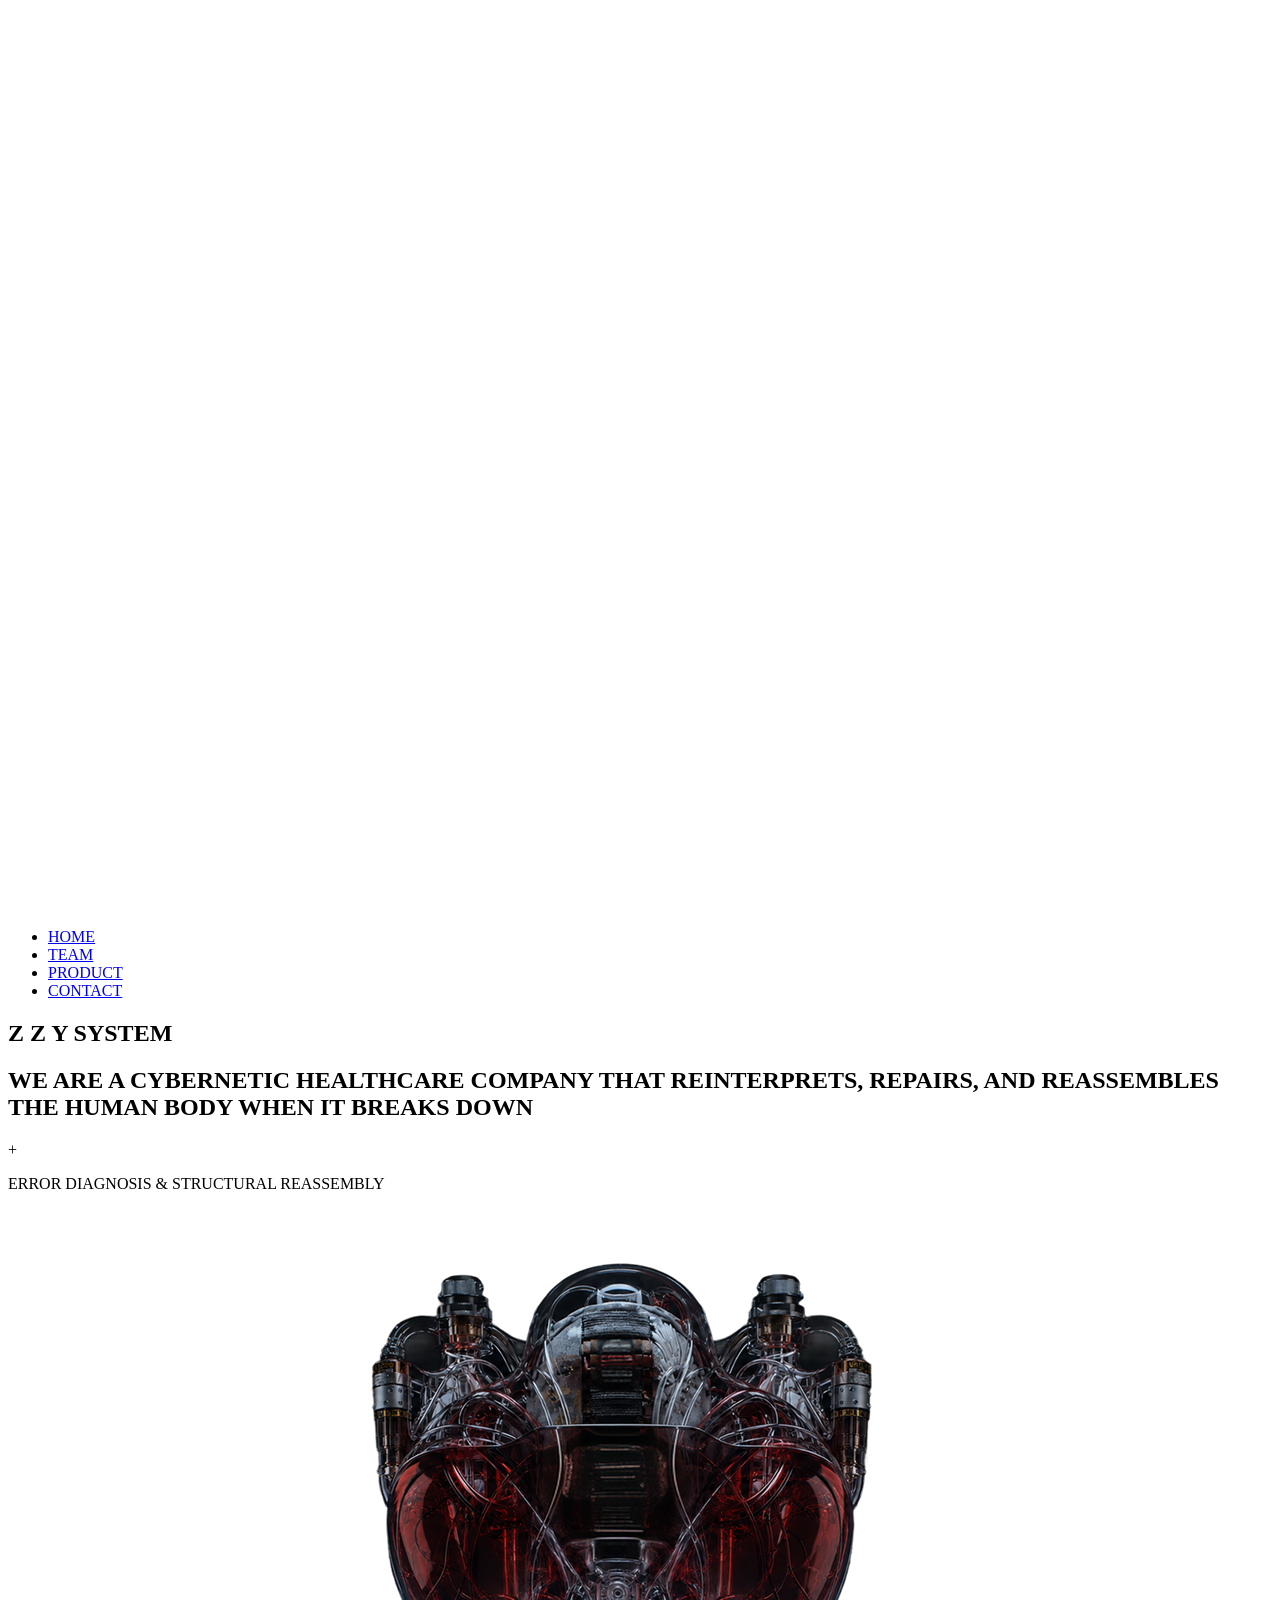
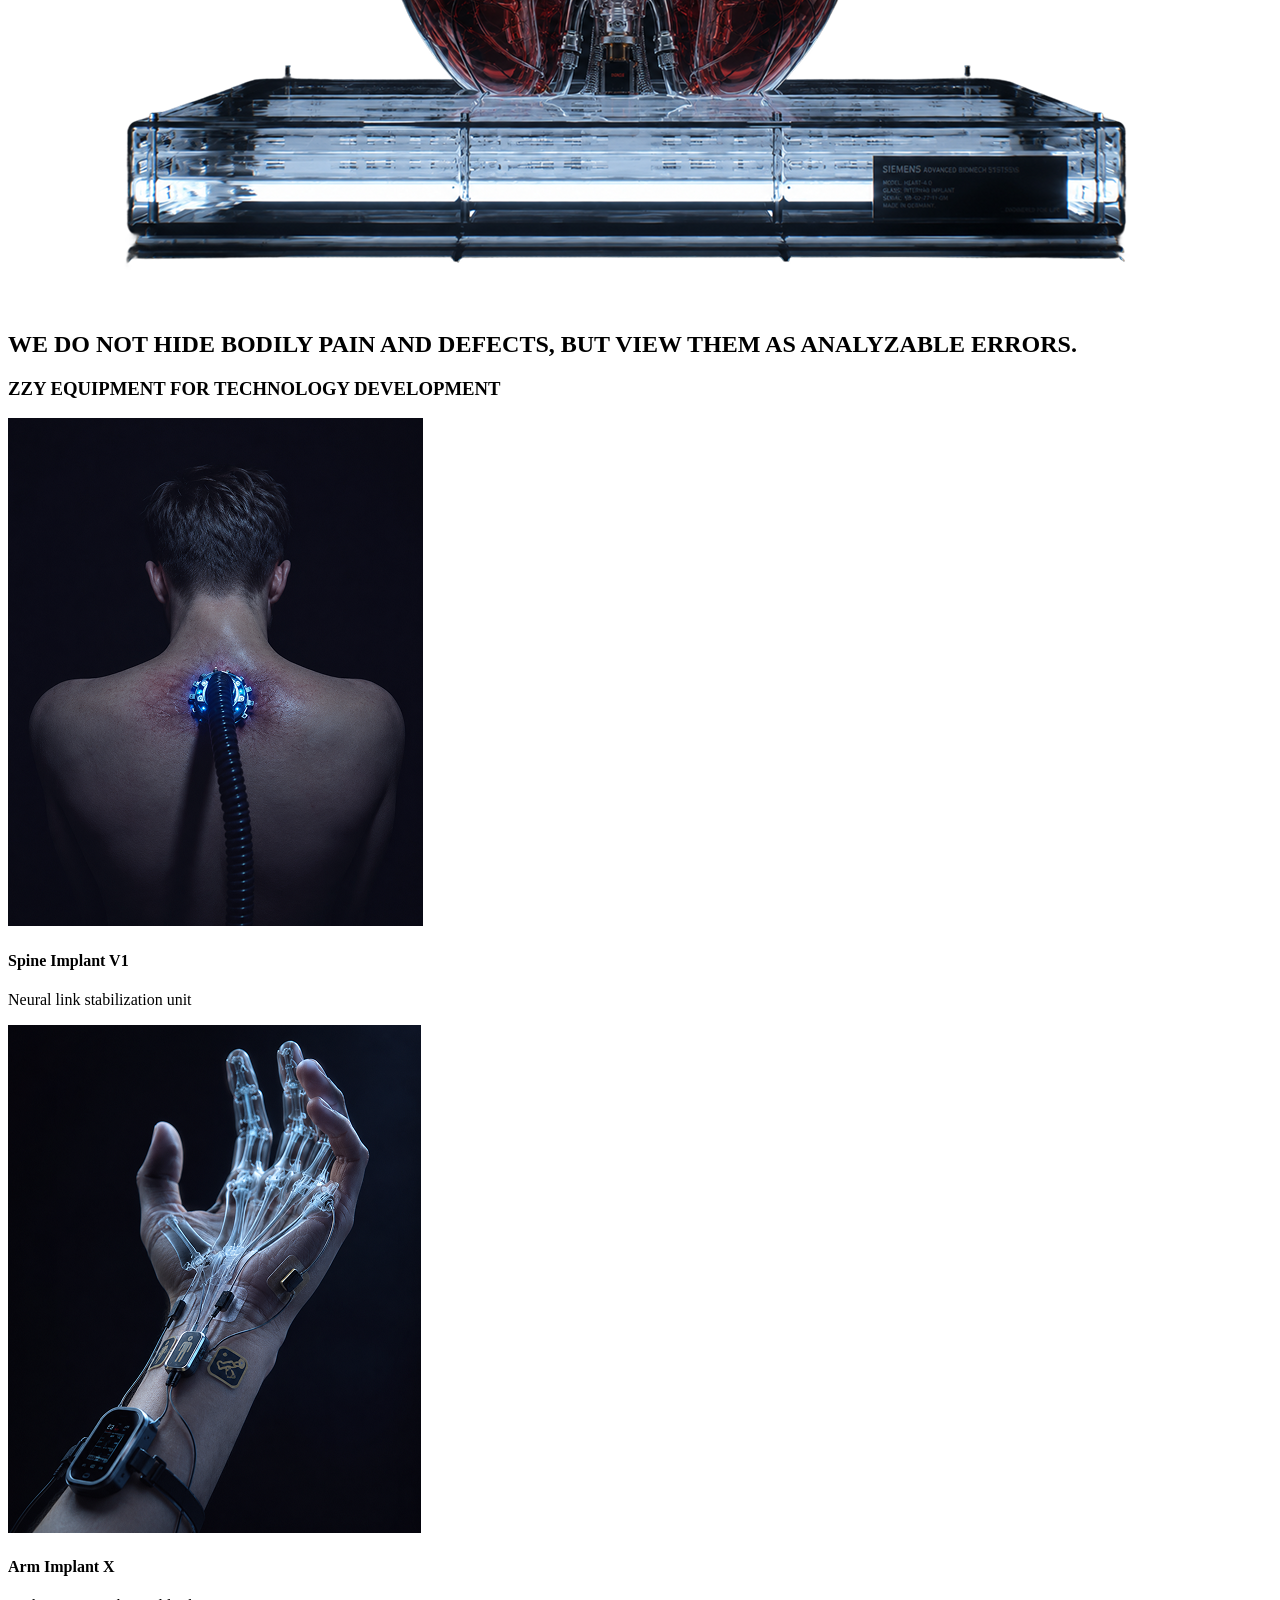
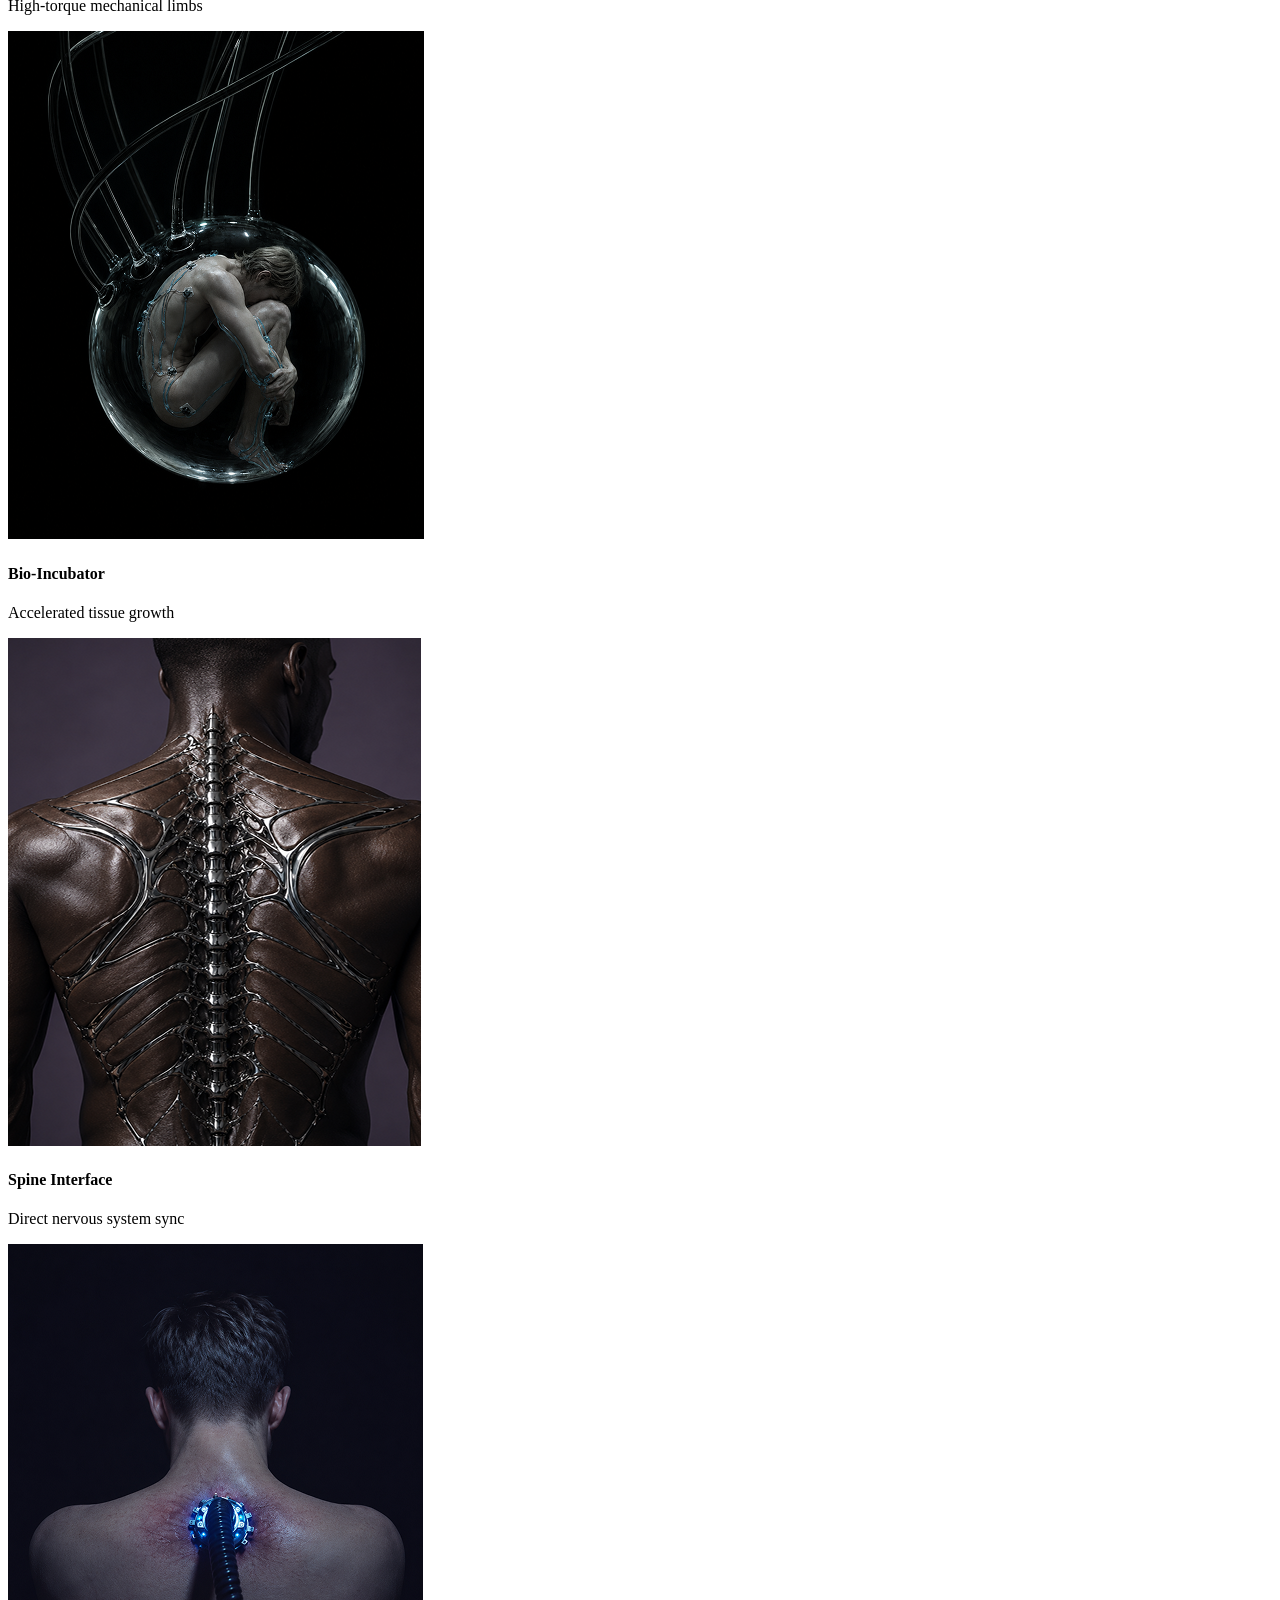
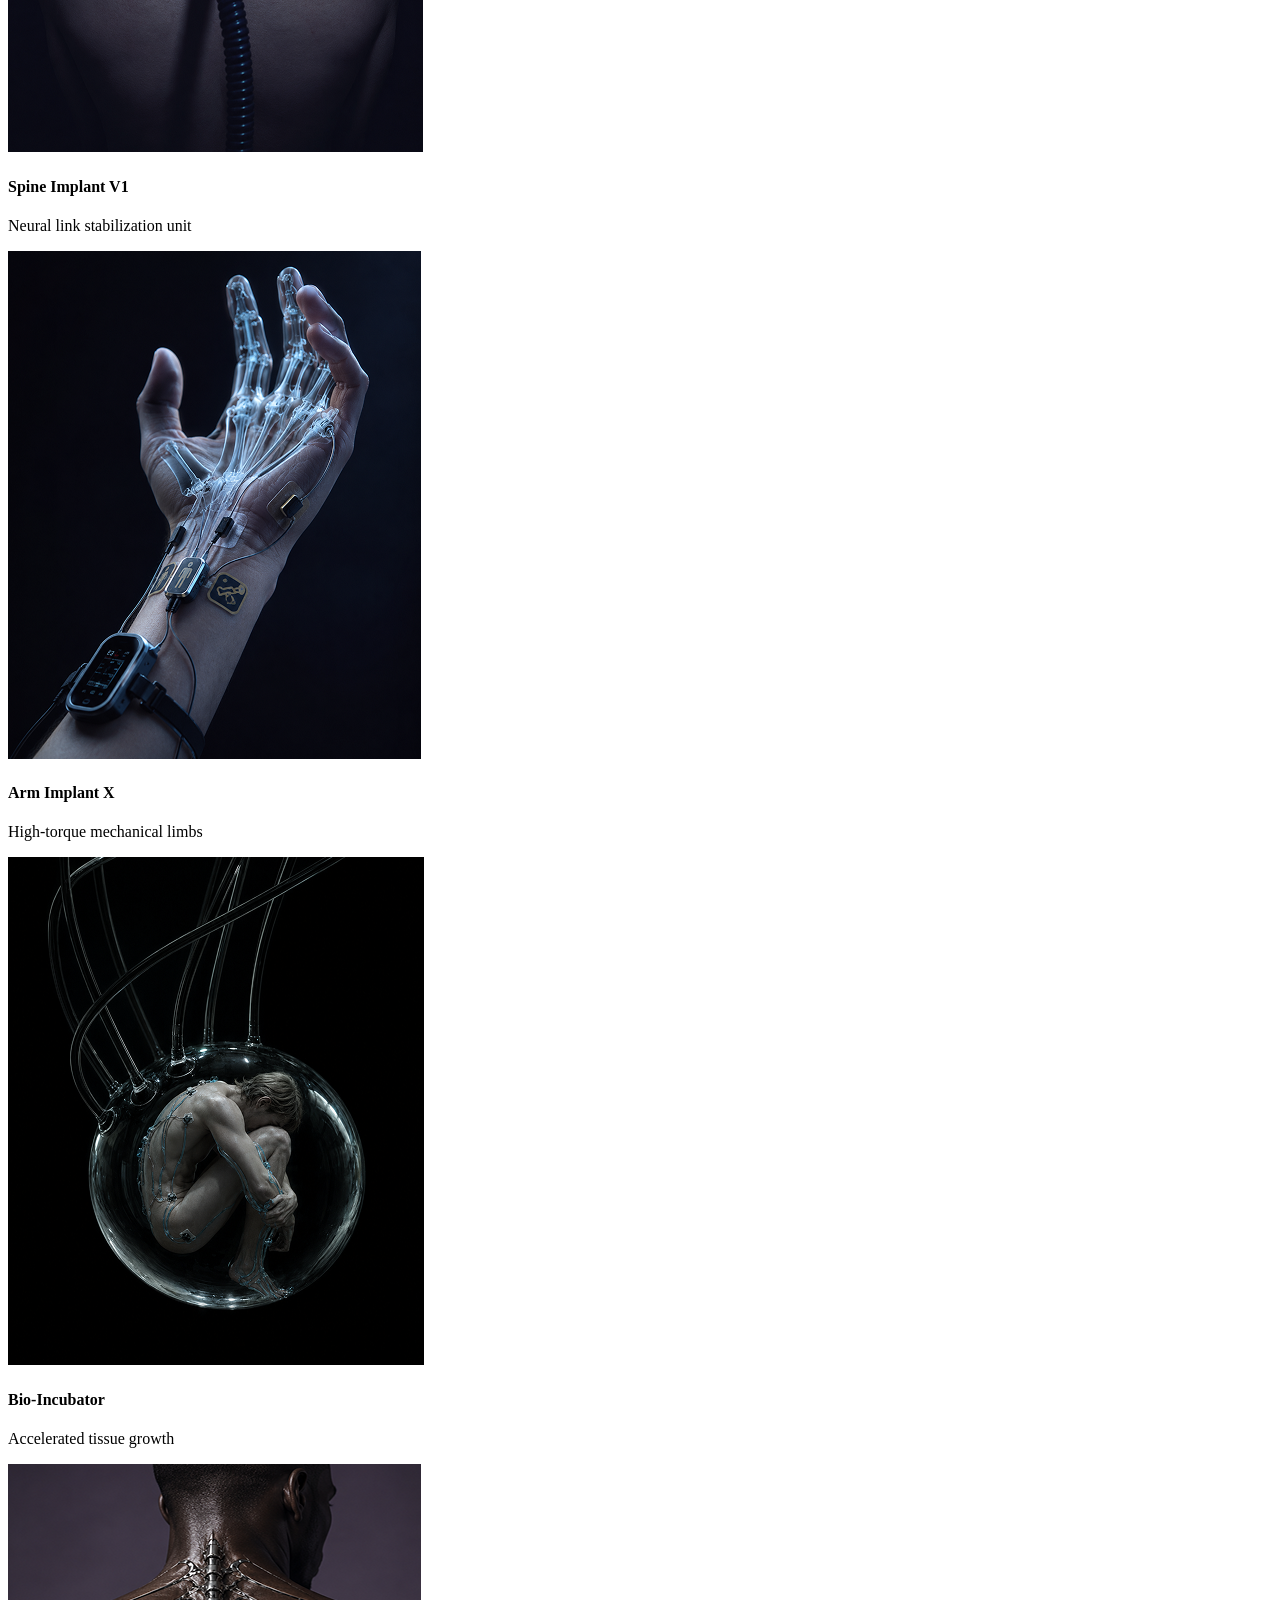
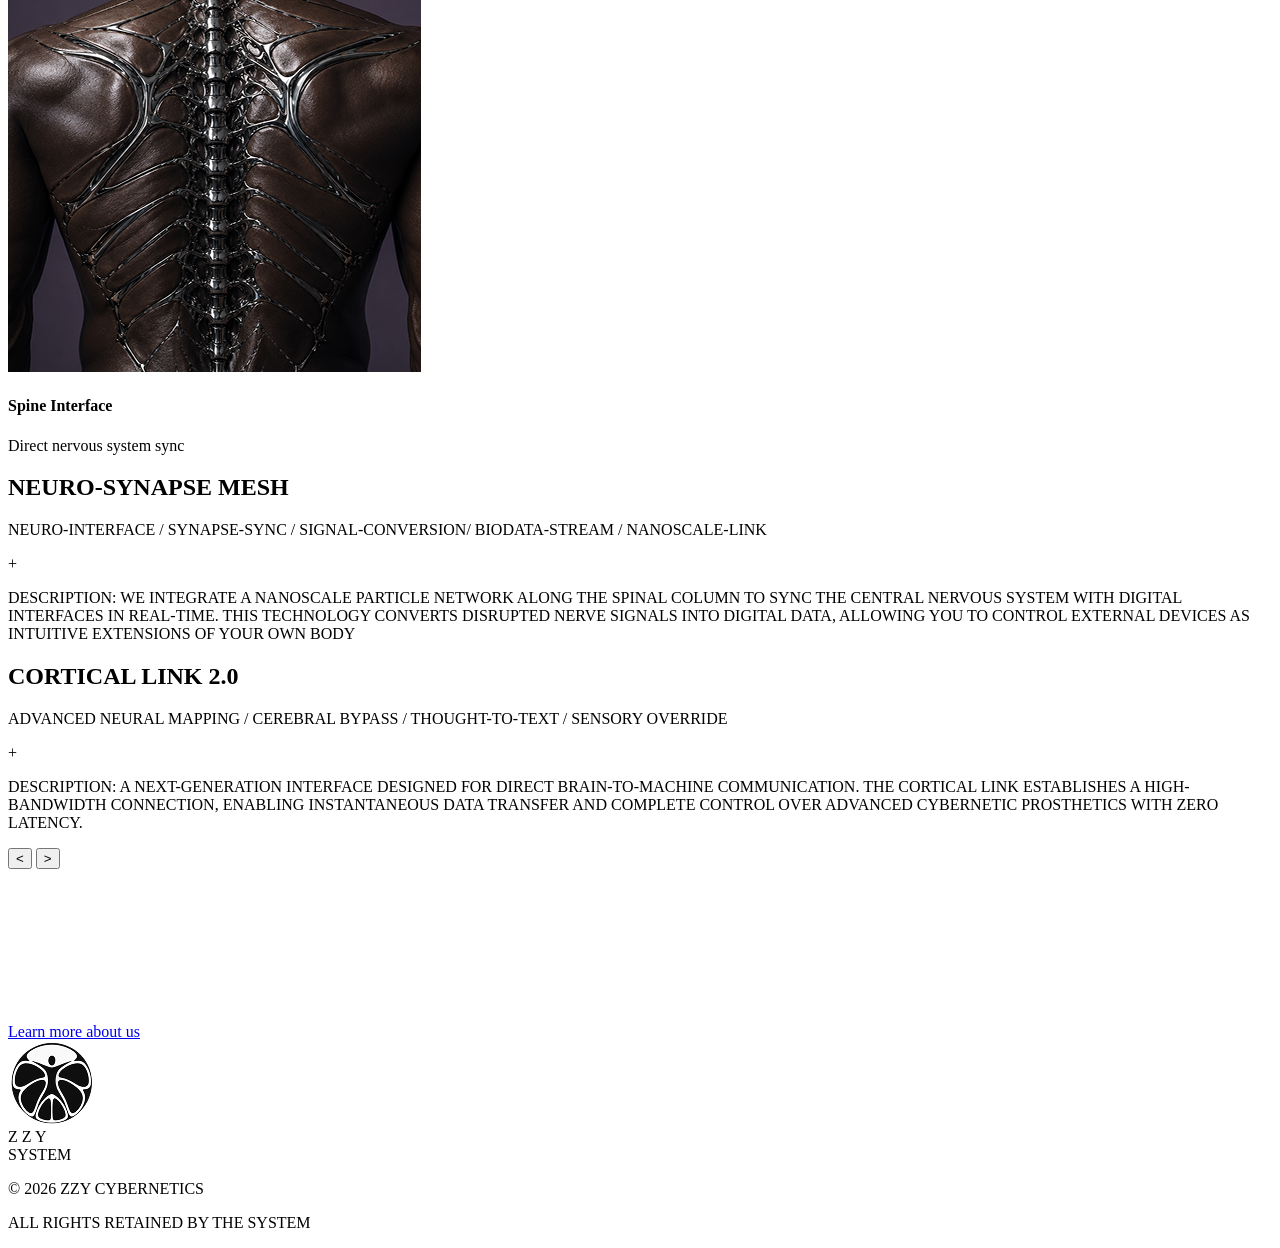
==== commit 2e7cf1bd: "0526-PRODUCT PRODUCT.html, css,js, img" ====
--- a/index.html
+++ b/index.html
@@ -6,7 +6,7 @@
     <meta name="viewport" content="width=device-width, initial-scale=1.0">
     <title>ZZY SYSTEM</title>
     <meta name="description" content="Cybernetic Healthcare Company - ZZY SYSTEM">
-    <link rel="stylesheet" href="style_v4.css">
+    <link rel="stylesheet" href="style.css">
     <link rel="preconnect" href="https://fonts.googleapis.com">
     <link rel="preconnect" href="https://fonts.gstatic.com" crossorigin>
     <link href="https://fonts.cdnfonts.com/css/dune-rise" rel="stylesheet">
@@ -20,19 +20,14 @@
     <!-- Header & Navigation -->
     <header class="main-header">
         <div class="header-container">
-            <nav class="hamburger">
-                <span></span>
-                <span></span>
-                <span></span>
+            <nav class="nav-menu">
+                <ul>
+                    <li><a href="index.html">HOME</a></li>
+                    <li><a href="team.html">TEAM</a></li>
+                    <li><a href="product.html">PRODUCT</a></li>
+                    <li><a href="CONTACT.html">CONTACT</a></li>
+                </ul>
             </nav>
-        </div>
-        <div class="nav-menu">
-            <ul>
-                <li><a href="index.html">HOME</a></li>
-                <li><a href="TEAM.html">TEAM</a></li>
-                <li><a href="product.html">SHOP</a></li>
-                <li><a href="CONTACT.html">CONTACT</a></li>
-            </ul>
         </div>
     </header>
 
@@ -222,7 +217,7 @@
         </div>
     </footer>
 
-    <script src="script_v4.js"></script>
+    <script src="script.js"></script>
 </body>
 
 </html>
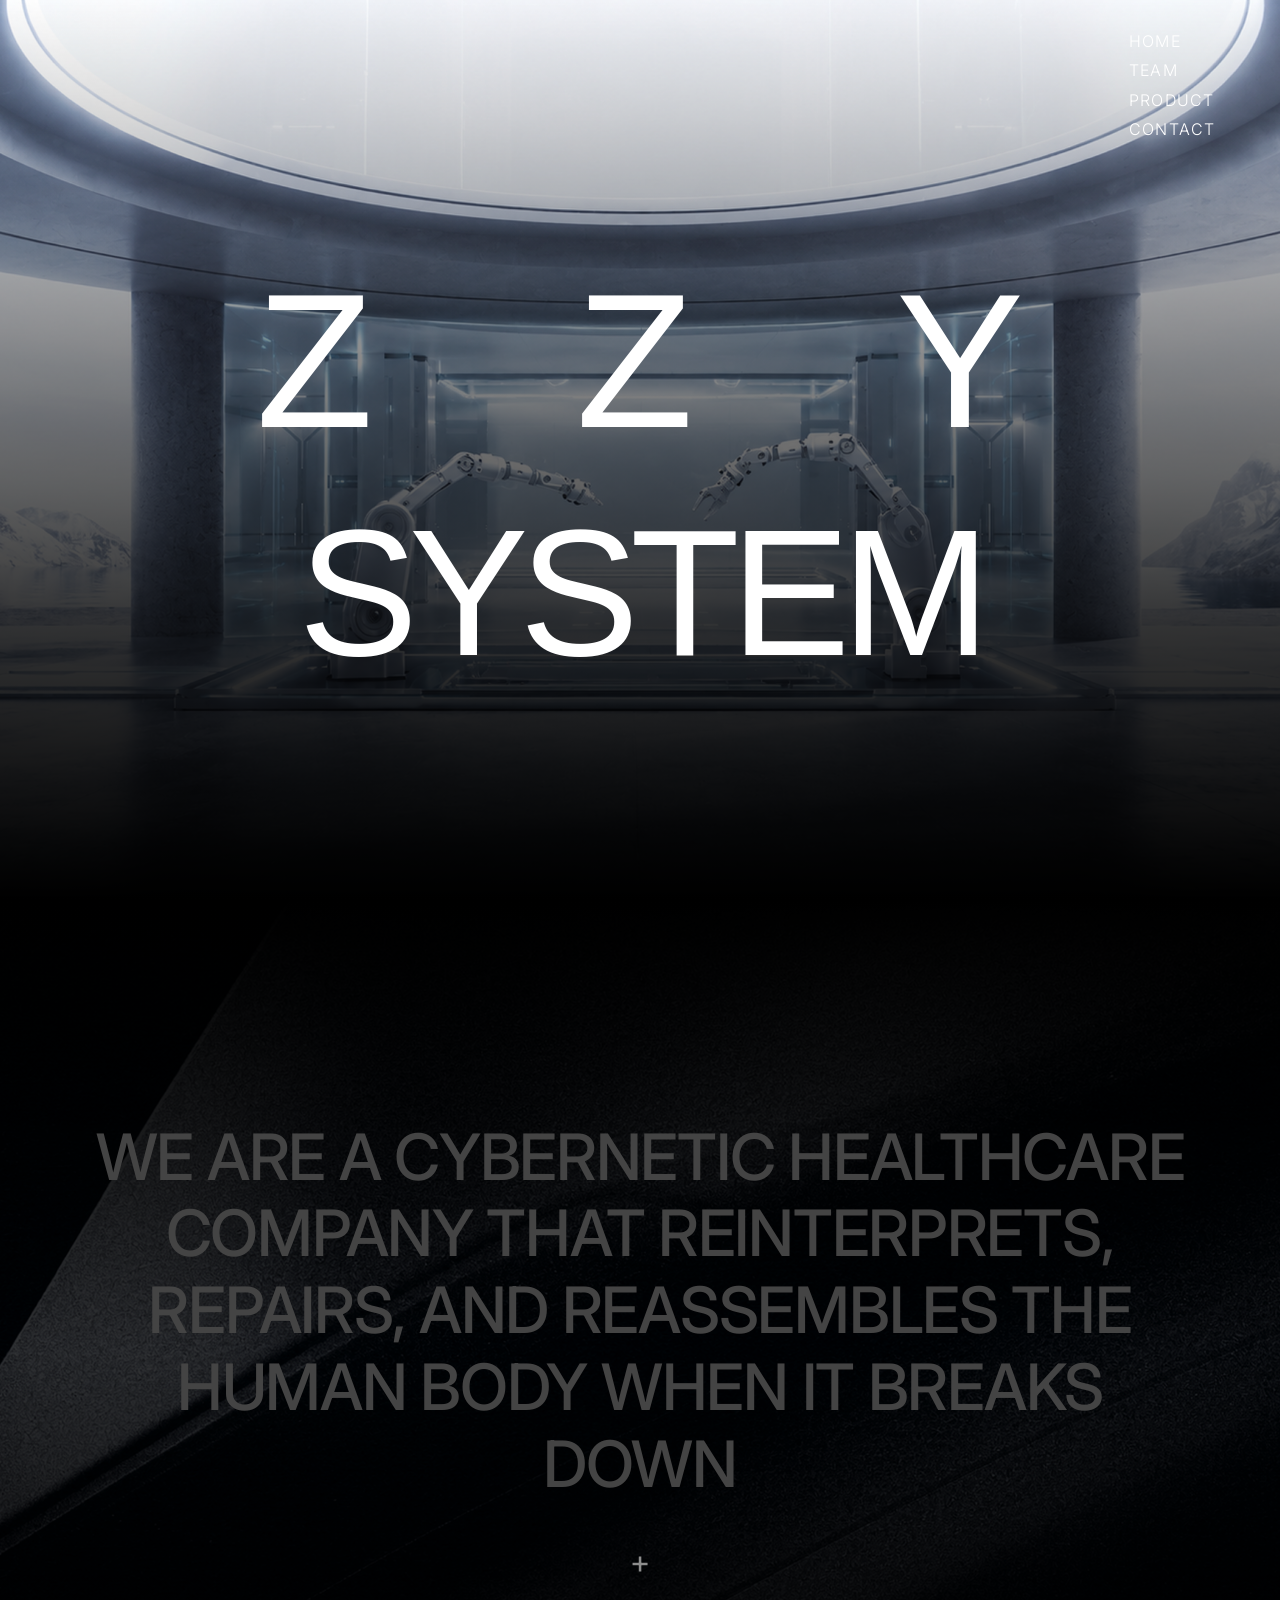
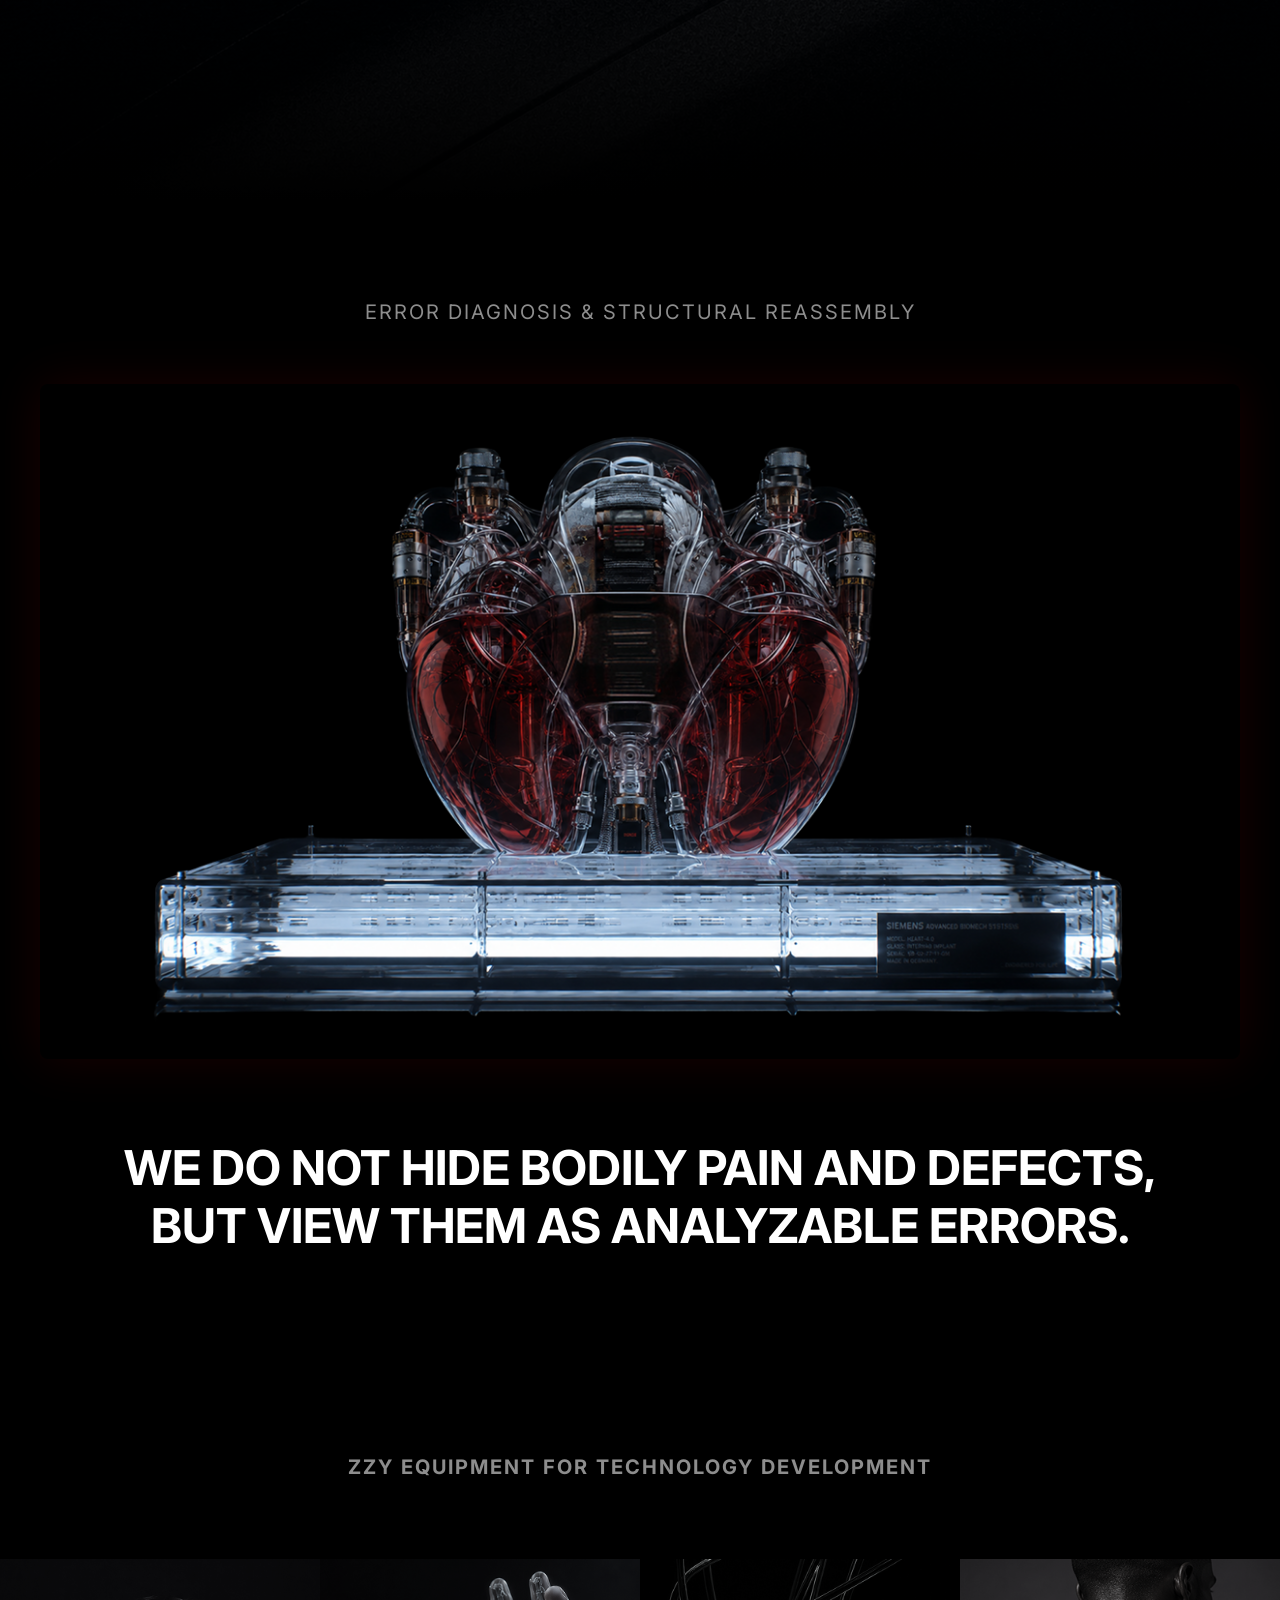
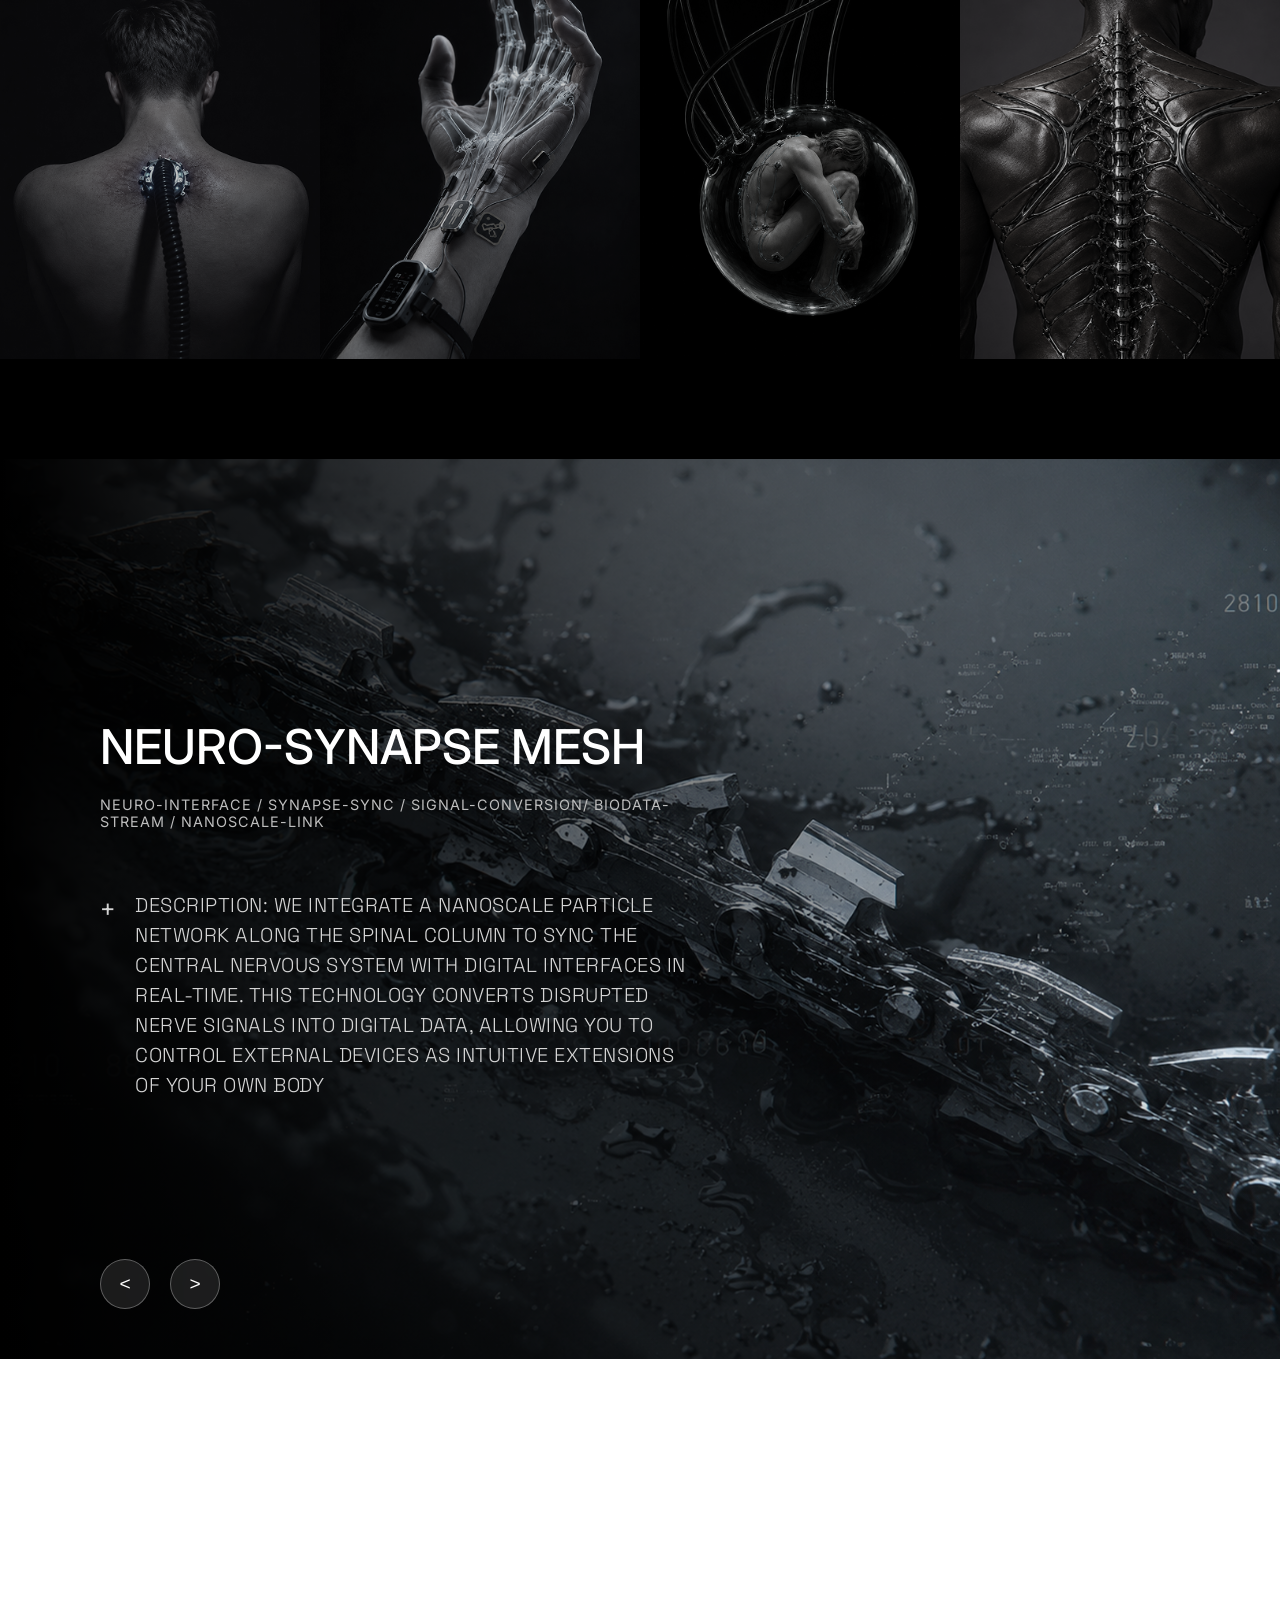
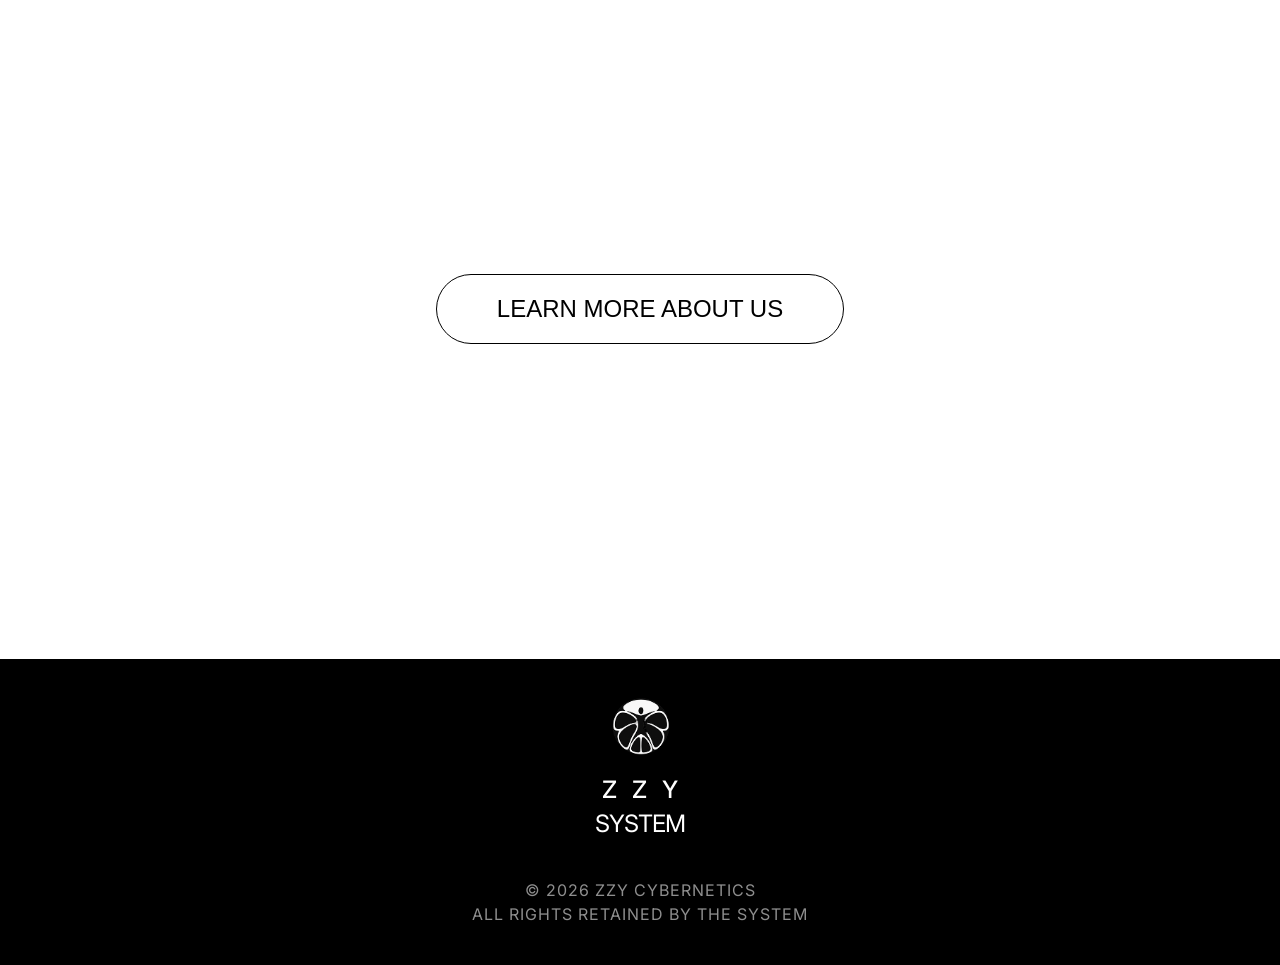
==== commit 291f5f32: "0603-1 team - 프로필 추가, 영상추가 product - 페이지추가 전체적인 인터랙션 추가" ====
--- a/index.html
+++ b/index.html
@@ -50,8 +50,10 @@
         <div class="company-bg"></div>
         <div class="company-gradient"></div>
         <div class="company-content">
-            <h2 class="company-text-spotlight" data-text="WE ARE A CYBERNETIC HEALTHCARE COMPANY THAT REINTERPRETS, REPAIRS, AND REASSEMBLES THE HUMAN BODY WHEN IT BREAKS DOWN">
-                WE ARE A CYBERNETIC HEALTHCARE COMPANY THAT REINTERPRETS, REPAIRS, AND REASSEMBLES THE HUMAN BODY WHEN IT BREAKS DOWN
+            <h2 class="company-text-spotlight"
+                data-text="WE ARE A CYBERNETIC HEALTHCARE COMPANY THAT REINTERPRETS, REPAIRS, AND REASSEMBLES THE HUMAN BODY WHEN IT BREAKS DOWN">
+                WE ARE A CYBERNETIC HEALTHCARE COMPANY THAT REINTERPRETS, REPAIRS, AND REASSEMBLES THE HUMAN BODY WHEN
+                IT BREAKS DOWN
             </h2>
             <div class="plus-icon">+</div>
         </div>
@@ -158,25 +160,33 @@
             <div class="neuro-slide">
                 <div class="neuro-content">
                     <h2>NEURO-SYNAPSE MESH</h2>
-                    <p class="subtitle">NEURO-INTERFACE / SYNAPSE-SYNC / SIGNAL-CONVERSION/ BIODATA-STREAM / NANOSCALE-LINK</p>
+                    <p class="subtitle">NEURO-INTERFACE / SYNAPSE-SYNC / SIGNAL-CONVERSION/ BIODATA-STREAM /
+                        NANOSCALE-LINK</p>
                     <div class="desc-wrapper">
                         <span class="plus-icon">+</span>
-                        <p class="desc">DESCRIPTION: WE INTEGRATE A NANOSCALE PARTICLE NETWORK ALONG THE SPINAL COLUMN TO SYNC
-                            THE CENTRAL NERVOUS SYSTEM WITH DIGITAL INTERFACES IN REAL-TIME. THIS TECHNOLOGY CONVERTS DISRUPTED
-                            NERVE SIGNALS INTO DIGITAL DATA, ALLOWING YOU TO CONTROL EXTERNAL DEVICES AS INTUITIVE EXTENSIONS OF
+                        <p class="desc">DESCRIPTION: WE INTEGRATE A NANOSCALE PARTICLE NETWORK ALONG THE SPINAL COLUMN
+                            TO SYNC
+                            THE CENTRAL NERVOUS SYSTEM WITH DIGITAL INTERFACES IN REAL-TIME. THIS TECHNOLOGY CONVERTS
+                            DISRUPTED
+                            NERVE SIGNALS INTO DIGITAL DATA, ALLOWING YOU TO CONTROL EXTERNAL DEVICES AS INTUITIVE
+                            EXTENSIONS OF
                             YOUR OWN BODY</p>
                     </div>
                 </div>
             </div>
-            
+
             <!-- Slide 1 Content -->
             <div class="neuro-slide">
                 <div class="neuro-content">
                     <h2>CORTICAL LINK 2.0</h2>
-                    <p class="subtitle">ADVANCED NEURAL MAPPING / CEREBRAL BYPASS / THOUGHT-TO-TEXT / SENSORY OVERRIDE</p>
+                    <p class="subtitle">ADVANCED NEURAL MAPPING / CEREBRAL BYPASS / THOUGHT-TO-TEXT / SENSORY OVERRIDE
+                    </p>
                     <div class="desc-wrapper">
                         <span class="plus-icon">+</span>
-                        <p class="desc">DESCRIPTION: A NEXT-GENERATION INTERFACE DESIGNED FOR DIRECT BRAIN-TO-MACHINE COMMUNICATION. THE CORTICAL LINK ESTABLISHES A HIGH-BANDWIDTH CONNECTION, ENABLING INSTANTANEOUS DATA TRANSFER AND COMPLETE CONTROL OVER ADVANCED CYBERNETIC PROSTHETICS WITH ZERO LATENCY.</p>
+                        <p class="desc">DESCRIPTION: A NEXT-GENERATION INTERFACE DESIGNED FOR DIRECT BRAIN-TO-MACHINE
+                            COMMUNICATION. THE CORTICAL LINK ESTABLISHES A HIGH-BANDWIDTH CONNECTION, ENABLING
+                            INSTANTANEOUS DATA TRANSFER AND COMPLETE CONTROL OVER ADVANCED CYBERNETIC PROSTHETICS WITH
+                            ZERO LATENCY.</p>
                     </div>
                 </div>
             </div>
@@ -196,7 +206,7 @@
             <video src="img/6.mp4" autoplay loop muted playsinline alt="Robotic Hands"></video>
         </div>
         <div class="button-wrapper">
-            <a href="TEAM.html" class="btn">Learn more about us</a>
+            <a href="team.html" class="btn">Learn more about us</a>
         </div>
     </section>
 
--- a/style.css
+++ b/style.css
@@ -0,0 +1,1191 @@
+/* Reset and Base Styles */
+* {
+    margin: 0;
+    padding: 0;
+    box-sizing: border-box;
+}
+
+body {
+    background-color: #000;
+    color: #fff;
+    font-family: 'Helvetica Neue', 'Inter', sans-serif;
+    overflow-x: hidden;
+    scroll-behavior: smooth;
+}
+
+img {
+    max-width: 100%;
+    display: block;
+}
+
+/* Typography Variables */
+:root {
+    --font-dune-rise: 'Dune Rise', sans-serif;
+    --font-inter: 'Inter', sans-serif;
+    --font-space: 'Space Grotesk', sans-serif;
+}
+
+/* Mouse Particle Canvas */
+#mouse-canvas {
+    position: fixed;
+    top: 0;
+    left: 0;
+    width: 100vw;
+    height: 100vh;
+    pointer-events: none;
+    z-index: 9999;
+}
+
+/* Scroll Reveal Animations */
+.reveal-up {
+    opacity: 0;
+    transform: translateY(100px);
+    transition: opacity 1s cubic-bezier(0.25, 1, 0.5, 1), transform 1s cubic-bezier(0.25, 1, 0.5, 1);
+}
+
+.reveal-up.visible {
+    opacity: 1;
+    transform: translateY(0);
+}
+
+/* Fixed Header & Navigation */
+.main-header {
+    position: fixed;
+    top: 0;
+    left: 0;
+    width: 100%;
+    height: 160px;
+    /* Increased to cover the contact menu */
+    z-index: 1000;
+    background: transparent;
+}
+
+.header-container {
+    width: 100%;
+    height: 100%;
+    display: flex;
+    justify-content: flex-end;
+    align-items: center;
+    padding: 0 50px;
+}
+
+.nav-menu {
+    position: absolute;
+    top: 27px;
+    right: 54px;
+    width: 97px;
+    height: 117px;
+}
+
+.nav-menu ul {
+    list-style: none;
+    padding: 0;
+    margin: 0;
+    text-align: left;
+    display: flex;
+    flex-direction: column;
+    justify-content: space-between;
+    height: 100%;
+}
+
+.nav-menu ul li {
+    margin: 0;
+}
+
+.nav-menu ul li a {
+    color: #fff;
+    text-decoration: none;
+    font-family: 'Helvetica Neue', 'Inter', sans-serif;
+    font-weight: 300;
+    font-size: 16px;
+    letter-spacing: 1.2px;
+    transition: all 0.3s ease;
+    display: inline-block;
+    line-height: 29px;
+    /* to fit 117px overall */
+}
+
+.team-page .nav-menu ul li a {
+    color: #000;
+}
+
+.nav-menu ul li a:hover {
+    transform: translateX(5px);
+    text-shadow: 0 0 5px rgba(255, 255, 255, 0.3);
+}
+
+.team-page .nav-menu ul li a:hover {
+    text-shadow: 0 0 5px rgba(0, 0, 0, 0.2);
+}
+
+/* Header Scroll Reveal */
+.nav-reveal {
+    opacity: 0;
+    transform: translateY(15px);
+    transition: opacity 0.5s ease-out, transform 0.5s ease-out;
+}
+
+.nav-reveal.visible {
+    opacity: 1;
+    transform: translateY(0);
+}
+
+@media (prefers-reduced-motion: reduce) {
+    .nav-reveal {
+        transition: none !important;
+        opacity: 1;
+        transform: translateY(0);
+    }
+}
+
+/* Hero Section */
+.hero {
+    position: relative;
+    width: 100vw;
+    height: 100vh;
+    min-height: 800px;
+    display: flex;
+    justify-content: center;
+    align-items: center;
+    overflow: hidden;
+}
+
+.hero-bg {
+    position: absolute;
+    top: 0;
+    left: 0;
+    width: 100%;
+    height: 100%;
+    background-image: url('img/1.png');
+    background-size: cover;
+    background-position: center;
+    z-index: 1;
+}
+
+.hero-gradient {
+    position: absolute;
+    top: 0;
+    left: 0;
+    width: 100%;
+    height: 100%;
+    background: linear-gradient(to bottom, rgba(0, 0, 0, 0) 0%, rgba(0, 0, 0, 0.8) 70%, rgba(0, 0, 0, 1) 100%);
+    z-index: 2;
+}
+
+.hero-title {
+    position: relative;
+    z-index: 3;
+    text-align: center;
+    width: 100%;
+}
+
+.system-text {
+    position: relative;
+    width: 100%;
+    height: 400px;
+}
+
+.system-text span {
+    position: absolute;
+    color: #fff;
+    font-weight: 100;
+    font-family: var(--font-dune-rise);
+}
+
+.system-text .z1 {
+    top: 0;
+    left: 20%;
+    font-size: 15vw;
+}
+
+.system-text .z2 {
+    top: 0;
+    left: 45%;
+    font-size: 15vw;
+}
+
+.system-text .y {
+    top: 0;
+    right: 20%;
+    font-size: 15vw;
+}
+
+.system-text .system {
+    top: 60%;
+    left: 50%;
+    transform: translateX(-50%);
+    font-size: 14vw;
+    letter-spacing: -0.05em;
+}
+
+/* Company Section */
+.company {
+    position: relative;
+    width: 100%;
+    height: 100vh;
+    min-height: 800px;
+    display: flex;
+    justify-content: center;
+    align-items: center;
+}
+
+.company-bg {
+    position: absolute;
+    top: 0;
+    left: 0;
+    width: 100%;
+    height: 100%;
+    background-image: url('img/2.png');
+    background-size: cover;
+    background-position: center;
+    opacity: 0.2;
+    z-index: 1;
+}
+
+.company-gradient {
+    position: absolute;
+    top: 0;
+    left: 0;
+    width: 100%;
+    height: 100%;
+    background: linear-gradient(to bottom, #000 0%, transparent 50%, #000 100%);
+    z-index: 2;
+}
+
+.company-content {
+    position: relative;
+    z-index: 3;
+    max-width: 1200px;
+    padding: 0 40px;
+    text-align: center;
+}
+
+.company-text-spotlight {
+    font-family: var(--font-inter);
+    font-weight: 500;
+    font-size: 4rem;
+    line-height: 1.2;
+    color: #444;
+    /* Default Gray */
+    text-transform: uppercase;
+    letter-spacing: -0.02em;
+    position: relative;
+    /* Spotlight implementation using a pseudo element with mask */
+}
+
+.company-text-spotlight::after {
+    content: attr(data-text);
+    position: absolute;
+    top: 0;
+    left: 0;
+    width: 100%;
+    height: 100%;
+    color: #fff;
+    mask-image: radial-gradient(circle 250px at var(--x, 50%) var(--y, 50%), black 0%, transparent 100%);
+    -webkit-mask-image: radial-gradient(circle 250px at var(--x, 50%) var(--y, 50%), black 0%, transparent 100%);
+    opacity: var(--opacity, 0);
+    transition: opacity 0.3s ease;
+    pointer-events: none;
+}
+
+.company .plus-icon {
+    font-size: 2rem;
+    margin-top: 40px;
+    color: #8d8d8d;
+}
+
+/* Pulsing Animation */
+@keyframes pulse-anim {
+    0% {
+        transform: scale(1);
+    }
+
+    50% {
+        transform: scale(1.05);
+    }
+
+    100% {
+        transform: scale(1);
+    }
+}
+
+.pulse-anim {
+    animation: pulse-anim 8s ease-in-out infinite;
+}
+
+.pulse-anim-bg {
+    animation: pulse-anim 10s ease-in-out infinite;
+    transform-origin: center;
+}
+
+/* Diagnosis Section */
+.diagnosis {
+    position: relative;
+    width: 100%;
+    padding: 100px 0;
+    background-color: #000;
+    display: flex;
+    flex-direction: column;
+    align-items: center;
+    overflow: hidden;
+}
+
+.diagnosis-top {
+    text-align: center;
+    margin-bottom: 60px;
+}
+
+.diagnosis-top p {
+    color: #8d8d8d;
+    font-size: 1.25rem;
+    letter-spacing: 2px;
+}
+
+.diagnosis-image {
+    width: 100%;
+    max-width: 1200px;
+    margin: 0 auto 80px;
+    position: relative;
+}
+
+.diagnosis-image img {
+    width: 100%;
+    height: auto;
+    border-radius: 8px;
+    box-shadow: 0 0 50px rgba(255, 0, 0, 0.1);
+}
+
+.diagnosis-bottom {
+    max-width: 1200px;
+    text-align: center;
+    padding: 0 40px;
+}
+
+.diagnosis-bottom h2 {
+    font-size: 3rem;
+    font-weight: 700;
+    line-height: 1.2;
+}
+
+/* Equipment Section (Infinite Carousel) */
+.equipment {
+    width: 100%;
+    padding: 100px 0;
+    background-color: #000;
+    overflow: hidden;
+}
+
+.equipment h3 {
+    text-align: center;
+    color: #8d8d8d;
+    font-size: 1.25rem;
+    letter-spacing: 2px;
+    margin-bottom: 80px;
+}
+
+.equipment-carousel-wrapper {
+    width: 100%;
+    overflow: hidden;
+}
+
+.equipment-track {
+    display: flex;
+    width: max-content;
+    animation: scroll-left 25s linear infinite;
+}
+
+.equipment-track:hover {
+    animation-play-state: paused;
+}
+
+@keyframes scroll-left {
+    0% {
+        transform: translateX(0);
+    }
+
+    100% {
+        transform: translateX(-50%);
+    }
+
+    /* Scrolls exactly one set */
+}
+
+.eq-item {
+    width: 25vw;
+    min-width: 300px;
+    aspect-ratio: 4/5;
+    position: relative;
+    overflow: hidden;
+}
+
+.eq-item img {
+    width: 100%;
+    height: 100%;
+    object-fit: cover;
+    filter: grayscale(80%) brightness(0.8);
+    transition: filter 0.5s ease;
+}
+
+.eq-overlay {
+    position: absolute;
+    bottom: -100px;
+    left: 0;
+    width: 100%;
+    padding: 20px;
+    background: rgba(0, 0, 0, 0.5);
+    backdrop-filter: blur(10px);
+    -webkit-backdrop-filter: blur(10px);
+    color: #fff;
+    transition: bottom 0.4s cubic-bezier(0.25, 1, 0.5, 1);
+    border-top: 1px solid rgba(255, 255, 255, 0.1);
+}
+
+.eq-overlay h4 {
+    font-size: 1.5rem;
+    margin-bottom: 5px;
+    font-weight: 500;
+}
+
+.eq-item:hover img {
+    filter: grayscale(0%) brightness(1.1);
+}
+
+.eq-item:hover .eq-overlay {
+    bottom: 0;
+}
+
+/* Neuro Section */
+.neuro {
+    position: relative;
+    width: 100%;
+    height: 100vh;
+    min-height: 800px;
+    overflow: hidden;
+}
+
+.neuro-track {
+    display: flex;
+    width: 200%;
+    height: 100%;
+    transition: transform 1.2s cubic-bezier(0.25, 1, 0.5, 1);
+    position: absolute;
+    top: 0;
+    left: 0;
+}
+
+.neuro-bg-track {
+    z-index: 1;
+}
+
+.neuro-content-track {
+    z-index: 3;
+}
+
+.neuro-slide {
+    width: 50%;
+    /* Each slide takes 50% of the 200% width (i.e. 100vw) */
+    position: relative;
+    height: 100%;
+    display: flex;
+    align-items: center;
+}
+
+.neuro-bg {
+    position: absolute;
+    top: 0;
+    left: 0;
+    width: 100%;
+    height: 100%;
+    background-size: cover;
+    background-position: center;
+}
+
+.neuro-gradient {
+    position: absolute;
+    top: 0;
+    left: 0;
+    width: 100%;
+    height: 100%;
+    background: linear-gradient(to right, #000 0%, rgba(0, 0, 0, 0.5) 50%, transparent 100%);
+    z-index: 2;
+    pointer-events: none;
+}
+
+.neuro-content {
+    position: relative;
+    z-index: 3;
+    max-width: 800px;
+    padding: 0 100px;
+}
+
+.neuro-controls {
+    position: absolute;
+    bottom: 50px;
+    left: 100px;
+    display: flex;
+    gap: 20px;
+    z-index: 10;
+}
+
+.neuro-btn {
+    background: rgba(255, 255, 255, 0.1);
+    border: 1px solid rgba(255, 255, 255, 0.3);
+    color: #fff;
+    width: 50px;
+    height: 50px;
+    border-radius: 50%;
+    cursor: pointer;
+    font-size: 1.2rem;
+    backdrop-filter: blur(5px);
+    -webkit-backdrop-filter: blur(5px);
+    transition: background 0.3s, transform 0.3s;
+}
+
+.neuro-btn:hover {
+    background: rgba(255, 255, 255, 0.3);
+    transform: scale(1.1);
+}
+
+.neuro h2 {
+    font-size: 3rem;
+    font-weight: 500;
+    margin-bottom: 20px;
+}
+
+.neuro .subtitle {
+    color: #bdbdbd;
+    font-size: 0.9rem;
+    letter-spacing: 1px;
+    margin-bottom: 60px;
+}
+
+.desc-wrapper {
+    display: flex;
+    gap: 20px;
+    align-items: flex-start;
+}
+
+.desc-wrapper .plus-icon {
+    color: #d4d4d4;
+    font-size: 1.5rem;
+    line-height: 1.5;
+}
+
+.desc-wrapper .desc {
+    font-family: var(--font-space);
+    font-weight: 300;
+    color: #d4d4d4;
+    font-size: 1.25rem;
+    line-height: 1.5;
+    letter-spacing: 0.5px;
+}
+
+/* Learn More Section */
+.learn-more {
+    position: relative;
+    width: 100%;
+    height: 100vh;
+    min-height: 800px;
+    background-color: #fff;
+    display: flex;
+    justify-content: center;
+    align-items: center;
+    overflow: hidden;
+}
+
+.robotic-arms {
+    position: absolute;
+    top: 50%;
+    left: 50%;
+    transform: translate(-50%, -50%);
+    width: 120%;
+    max-width: 1920px;
+    opacity: 0.9;
+}
+
+.robotic-arms img,
+.robotic-arms video {
+    width: 100%;
+    height: auto;
+}
+
+.button-wrapper {
+    position: relative;
+    z-index: 10;
+    margin-top: 200px;
+}
+
+.btn {
+    display: inline-block;
+    padding: 20px 60px;
+    border: 1px solid #000;
+    background: transparent;
+    color: #000;
+    font-family: var(--font-dune-rise);
+    font-size: 1.5rem;
+    text-decoration: none;
+    text-transform: uppercase;
+    transition: all 0.3s ease;
+    border-radius: 40px;
+    backdrop-filter: blur(5px);
+    -webkit-backdrop-filter: blur(5px);
+}
+
+.btn:hover {
+    background: #000;
+    color: #fff;
+    transform: scale(1.05);
+}
+
+/* Footer */
+footer {
+    background-color: #000;
+    color: #fff;
+    padding: 80px 100px;
+    display: flex;
+    flex-direction: column;
+    align-items: center;
+    justify-content: center;
+    text-align: center;
+    height: 306px;
+}
+
+.footer-logo-img {
+    width: 60px;
+    height: auto;
+    margin-bottom: 20px;
+}
+
+.footer-logo {
+    display: flex;
+    flex-direction: column;
+    align-items: center;
+    margin-bottom: 40px;
+}
+
+.zzy-mark {
+    display: flex;
+    gap: 15px;
+    font-size: 1.5rem;
+    font-weight: 500;
+    margin-bottom: 5px;
+}
+
+.footer-system {
+    font-size: 1.5rem;
+    letter-spacing: -1px;
+}
+
+.footer-copy {
+    color: #8e8e8e;
+    font-size: 1rem;
+    letter-spacing: 1px;
+    line-height: 1.5;
+}
+
+/* Media Queries */
+@media (max-width: 1024px) {
+    .system-text .z1 {
+        font-size: 20vw;
+        left: 10%;
+    }
+
+    .system-text .z2 {
+        font-size: 20vw;
+        left: 45%;
+    }
+
+    .system-text .y {
+        font-size: 20vw;
+        right: 10%;
+    }
+
+    .system-text .system {
+        font-size: 18vw;
+    }
+
+    .company h2,
+    .company-text-spotlight {
+        font-size: 3rem;
+    }
+
+    .diagnosis-bottom h2 {
+        font-size: 2.5rem;
+    }
+
+    .eq-item {
+        width: 50vw;
+    }
+
+    .neuro-content {
+        padding: 0 40px;
+    }
+}
+
+@media (max-width: 768px) {
+
+    .company h2,
+    .company-text-spotlight {
+        font-size: 2rem;
+    }
+
+    .diagnosis-bottom h2 {
+        font-size: 2rem;
+    }
+
+    .neuro h2 {
+        font-size: 2.5rem;
+    }
+
+    .neuro .desc {
+        font-size: 1rem;
+    }
+
+    .btn {
+        font-size: 1rem;
+        padding: 15px 40px;
+    }
+
+    .eq-item {
+        width: 100vw;
+    }
+}
+
+/* Team Page Specific Styles */
+.team-page {
+    background-color: #ffffff;
+}
+
+.team-page .main-header {
+    background: transparent;
+}
+
+.team-hero {
+    height: 100vh;
+    min-height: 800px;
+    display: flex;
+    align-items: center;
+    position: relative;
+    padding-top: 80px;
+}
+
+.team-hero-bg {
+    position: absolute;
+    top: 0;
+    left: 0;
+    width: 100%;
+    height: 100%;
+    background-image: url('img/team_lobby1.png');
+    background-size: cover;
+    background-position: center;
+    z-index: 1;
+}
+
+.team-hero-content {
+    width: 100%;
+    display: flex;
+    align-items: center;
+    justify-content: space-between;
+    /* Push texts to the right */
+    padding: 0 100px;
+    position: relative;
+    z-index: 2;
+}
+
+.team-title {
+    font-family: var(--font-dune-rise);
+    font-size: 8rem;
+    font-weight: 300;
+    color: #000;
+    line-height: 1;
+}
+
+.team-info-group-wrapper {
+    display: flex;
+    gap: 40px;
+    align-items: flex-end;
+}
+
+.team-info-group {
+    display: flex;
+    flex-direction: column;
+    justify-content: space-between;
+    height: 110px;
+    padding-bottom: 10px;
+    max-width: 150px;
+}
+
+.team-info-lbl {
+    font-family: 'Helvetica Neue', 'Inter', sans-serif;
+    font-weight: 300;
+    font-size: 0.8rem;
+    color: #000;
+}
+
+.team-info-desc {
+    font-family: 'Helvetica Neue', 'Inter', sans-serif;
+    font-weight: 300;
+    font-size: 0.65rem;
+    color: #000;
+    line-height: 1.4;
+}
+
+.team-info-num {
+    font-family: 'Helvetica Neue', 'Inter', sans-serif;
+    font-weight: 300;
+    font-size: 0.8rem;
+    color: #000;
+    align-self: flex-end;
+}
+
+/* Cybernetic Light Section */
+.team-cybernetic {
+    background-color: #f5f5f5;
+    padding: 150px 0;
+    display: flex;
+    justify-content: center;
+    align-items: center;
+}
+
+.team-cybernetic-text-spotlight {
+    font-family: 'Helvetica Neue', 'Inter', sans-serif;
+    font-weight: 500;
+    font-size: 3.5rem;
+    line-height: 1.2;
+    color: #a0a0a0;
+    text-align: center;
+    max-width: 1251px;
+    position: relative;
+    padding: 0 40px;
+}
+
+.team-cybernetic-text-spotlight::after {
+    content: attr(data-text);
+    position: absolute;
+    top: 0;
+    left: 40px;
+    width: calc(100% - 80px);
+    height: 100%;
+    color: #000;
+    mask-image: radial-gradient(circle 250px at var(--x, 50%) var(--y, 50%), black 0%, transparent 100%);
+    -webkit-mask-image: radial-gradient(circle 250px at var(--x, 50%) var(--y, 50%), black 0%, transparent 100%);
+    opacity: var(--opacity, 0);
+    transition: opacity 0.3s ease;
+    pointer-events: none;
+}
+
+/* Researchers Section */
+.researchers-section {
+    padding: 300px 0 100px;
+    overflow: visible;
+}
+
+.researchers-wrapper {
+    position: relative;
+    width: 1303px;
+    margin: 0 auto;
+}
+
+.researchers-container {
+    display: flex;
+    width: 1303px;
+    height: 848px;
+    position: relative;
+    z-index: 10;
+}
+
+.researcher-slice {
+    position: relative;
+    height: 100%;
+}
+
+.img-crop {
+    position: absolute;
+    top: 0;
+    left: 0;
+    width: 100%;
+    height: 100%;
+    overflow: hidden;
+    z-index: 2;
+}
+
+.researcher-slice.t2 {
+    width: 241px;
+}
+
+.researcher-slice.t3 {
+    width: 261px;
+}
+
+.researcher-slice.t4 {
+    width: 277px;
+}
+
+.researcher-slice.t5 {
+    width: 262px;
+}
+
+.researcher-slice.t6 {
+    width: 262px;
+}
+
+.slice-img {
+    position: absolute;
+    top: 0;
+    height: 100%;
+    width: 1303px;
+    max-width: none;
+}
+
+.slice-img.s2 {
+    left: 0;
+}
+
+.slice-img.s3 {
+    left: -241px;
+}
+
+.slice-img.s4 {
+    left: -502px;
+}
+
+.slice-img.s5 {
+    left: -779px;
+}
+
+.slice-img.s6 {
+    left: -1041px;
+}
+
+.hover-gradient {
+    position: absolute;
+    top: 0;
+    left: 0;
+    width: 100%;
+    height: calc(100% + 300px);
+    transition: transform 0.6s cubic-bezier(0.25, 1, 0.5, 1);
+    transform: translateY(100%);
+    z-index: 1;
+}
+
+.hover-gradient.g1 {
+    background: linear-gradient(to bottom, rgba(197, 188, 188, 1) 0%, rgba(197, 188, 188, 0) 100%);
+}
+
+.hover-gradient.g2 {
+    background: linear-gradient(to bottom, rgba(199, 210, 202, 1) 0%, rgba(199, 210, 202, 0) 100%);
+}
+
+.hover-info {
+    position: absolute;
+    top: -50px;
+    left: 50%;
+    transform: translateX(-50%);
+    width: 100%;
+    max-width: 200px;
+    opacity: 0;
+    display: flex;
+    flex-direction: column;
+    align-items: center;
+    gap: 15px;
+    transition: opacity 0.4s ease, top 0.6s cubic-bezier(0.25, 1, 0.5, 1);
+    z-index: 3;
+}
+
+.hover-info .profile-pic {
+    width: 80px;
+    height: 80px;
+    border-radius: 50%;
+    object-fit: cover;
+    border: 2px solid #555;
+    box-shadow: 0 0 15px rgba(0,0,0,0.5);
+}
+
+.hover-info .name-img {
+    width: 80%;
+    height: auto;
+}
+
+/* Hover effects */
+.researcher-slice[data-target="team-2"]:hover .g1,
+.researcher-slice[data-target="team-6"]:hover .g2 {
+    transform: translateY(-300px);
+}
+
+.researcher-slice[data-target="team-2"]:hover .name1,
+.researcher-slice[data-target="team-6"]:hover .name2 {
+    opacity: 1;
+    top: -280px;
+}
+
+/* Lobby Section */
+.lobby-section {
+    height: 450vh;
+    position: relative;
+    background-color: #111111;
+}
+
+.lobby-sticky {
+    position: sticky;
+    top: 0;
+    height: 100vh;
+    display: flex;
+    flex-direction: column;
+    justify-content: center;
+    overflow: hidden;
+}
+
+.lobby-photo-wrap {
+    position: absolute;
+    top: 0;
+    left: 0;
+    width: 100%;
+    height: 100%;
+    z-index: 1;
+}
+
+.lobby-photo {
+    position: absolute;
+    top: 0;
+    left: 0;
+    width: 100%;
+    height: 100%;
+    object-fit: cover;
+    opacity: 0;
+    transform: scale(1.2);
+    transition: opacity 0.8s ease, transform 0.5s ease-out;
+}
+
+.lobby-photo.active {
+    opacity: 1;
+}
+
+.lobby-photo.scaled {
+    transform: scale(1);
+}
+
+.lobby-info-wrap {
+    position: relative;
+    z-index: 2;
+    width: 100%;
+    height: 100vh;
+    pointer-events: none;
+}
+
+.lobby-info-top,
+.lobby-info-bottom {
+    position: absolute;
+    opacity: 0;
+    transition: opacity 0.8s ease;
+}
+
+.lobby-info-top.active,
+.lobby-info-bottom.active {
+    opacity: 1;
+}
+
+.lobby-info-top {
+    top: 200px;
+    left: calc(66.67% - 26px);
+}
+
+.lobby-info-bottom {
+    bottom: 50px;
+    width: 100%;
+    display: flex;
+}
+
+#lobby-info-1-bottom {
+    left: 100px;
+}
+
+#lobby-info-2-bottom {
+    justify-content: space-between;
+    padding: 0 100px;
+}
+
+.lobby-bottom-text {
+    color: #4A4A4A;
+    font-family: "Helvetica Neue", sans-serif;
+    font-size: 20px;
+    font-style: normal;
+    font-weight: 400;
+    line-height: 20px;
+    letter-spacing: 1.2px;
+}
+
+.lobby-bottom-text.right-align {
+    width: 225px;
+    text-align: right;
+}
+
+.lobby-desc-ko {
+    color: #b7b7b7;
+    font-family: "Helvetica Neue", "Inter", sans-serif;
+    font-size: 15px;
+    font-style: normal;
+    font-weight: 300;
+    line-height: 24px;
+    margin-bottom: 25px;
+    letter-spacing: -0.5px;
+    word-break: keep-all;
+}
+
+/* 8. Stagger Reveal Component Styles */
+.stagger-char {
+    display: inline-block;
+    opacity: 0;
+    transform: translateY(110%);
+    transition: opacity 0.7s cubic-bezier(0.2, 0.9, 0.2, 1),
+        transform 0.7s cubic-bezier(0.2, 0.9, 0.2, 1);
+}
+
+.active .stagger-char,
+.stagger-char.visible {
+    opacity: 1;
+    transform: translateY(0);
+}
+
+@media (prefers-reduced-motion: reduce) {
+    .stagger-char {
+        transition: none !important;
+        opacity: 1;
+        transform: translateY(0);
+    }
+}
+
+.lobby-num {
+    color: #9C9C9C;
+    font-family: "Helvetica Neue", sans-serif;
+    font-size: 20px;
+    font-style: normal;
+    font-weight: 400;
+    line-height: 20px;
+    letter-spacing: 1.2px;
+    position: absolute;
+    top: -127px;
+    left: calc(-66.67vw + 126px);
+    /* Align correctly with left screen edge */
+}
+
+.lobby-desc-en {
+    width: 577px;
+    color: #9C9C9C;
+    font-family: "Helvetica Neue", sans-serif;
+    font-size: 20px;
+    font-style: normal;
+    font-weight: 400;
+    line-height: 25px;
+    letter-spacing: 1.2px;
+    margin-bottom: 20px;
+}
+
+.lobby-desc-ko {
+    width: 597px;
+    color: #9C9C9C;
+    font-family: "Pretendard", sans-serif;
+    font-size: 15px;
+    font-style: normal;
+    font-weight: 400;
+    line-height: 20px;
+}
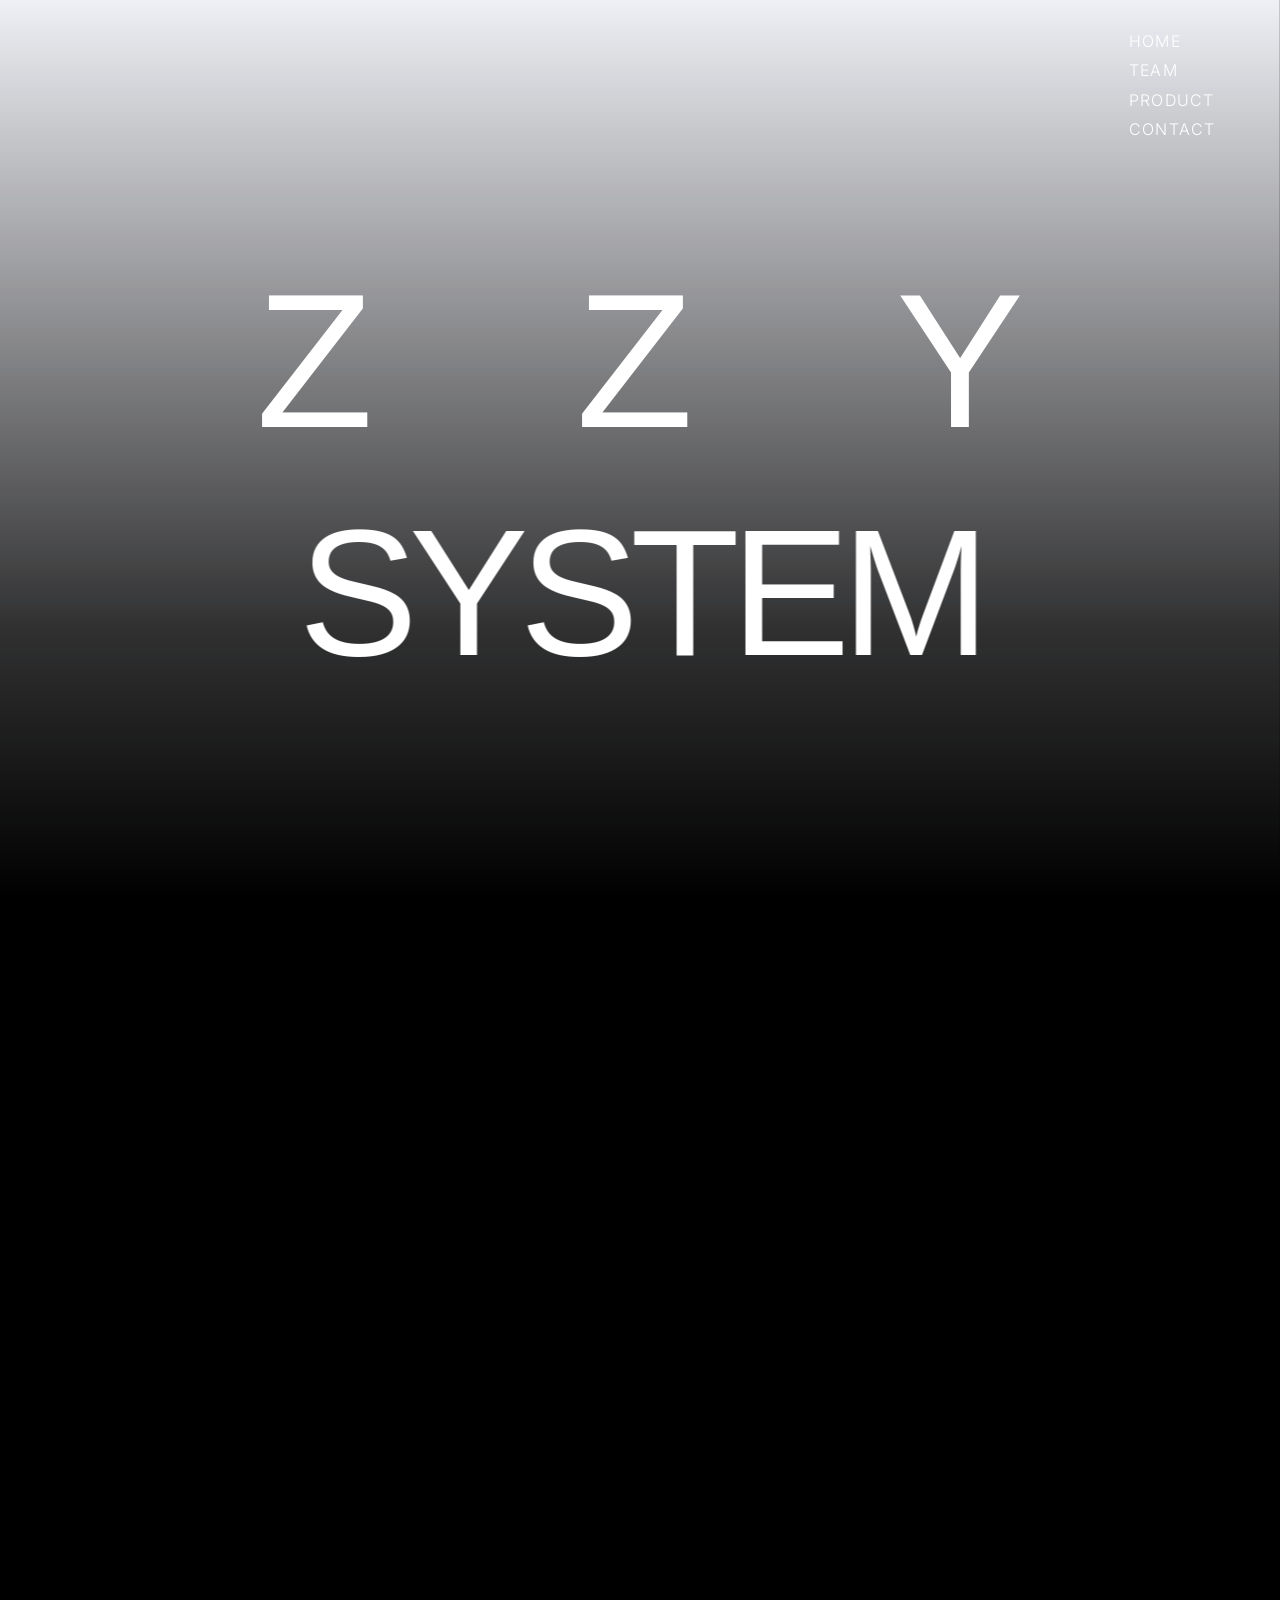
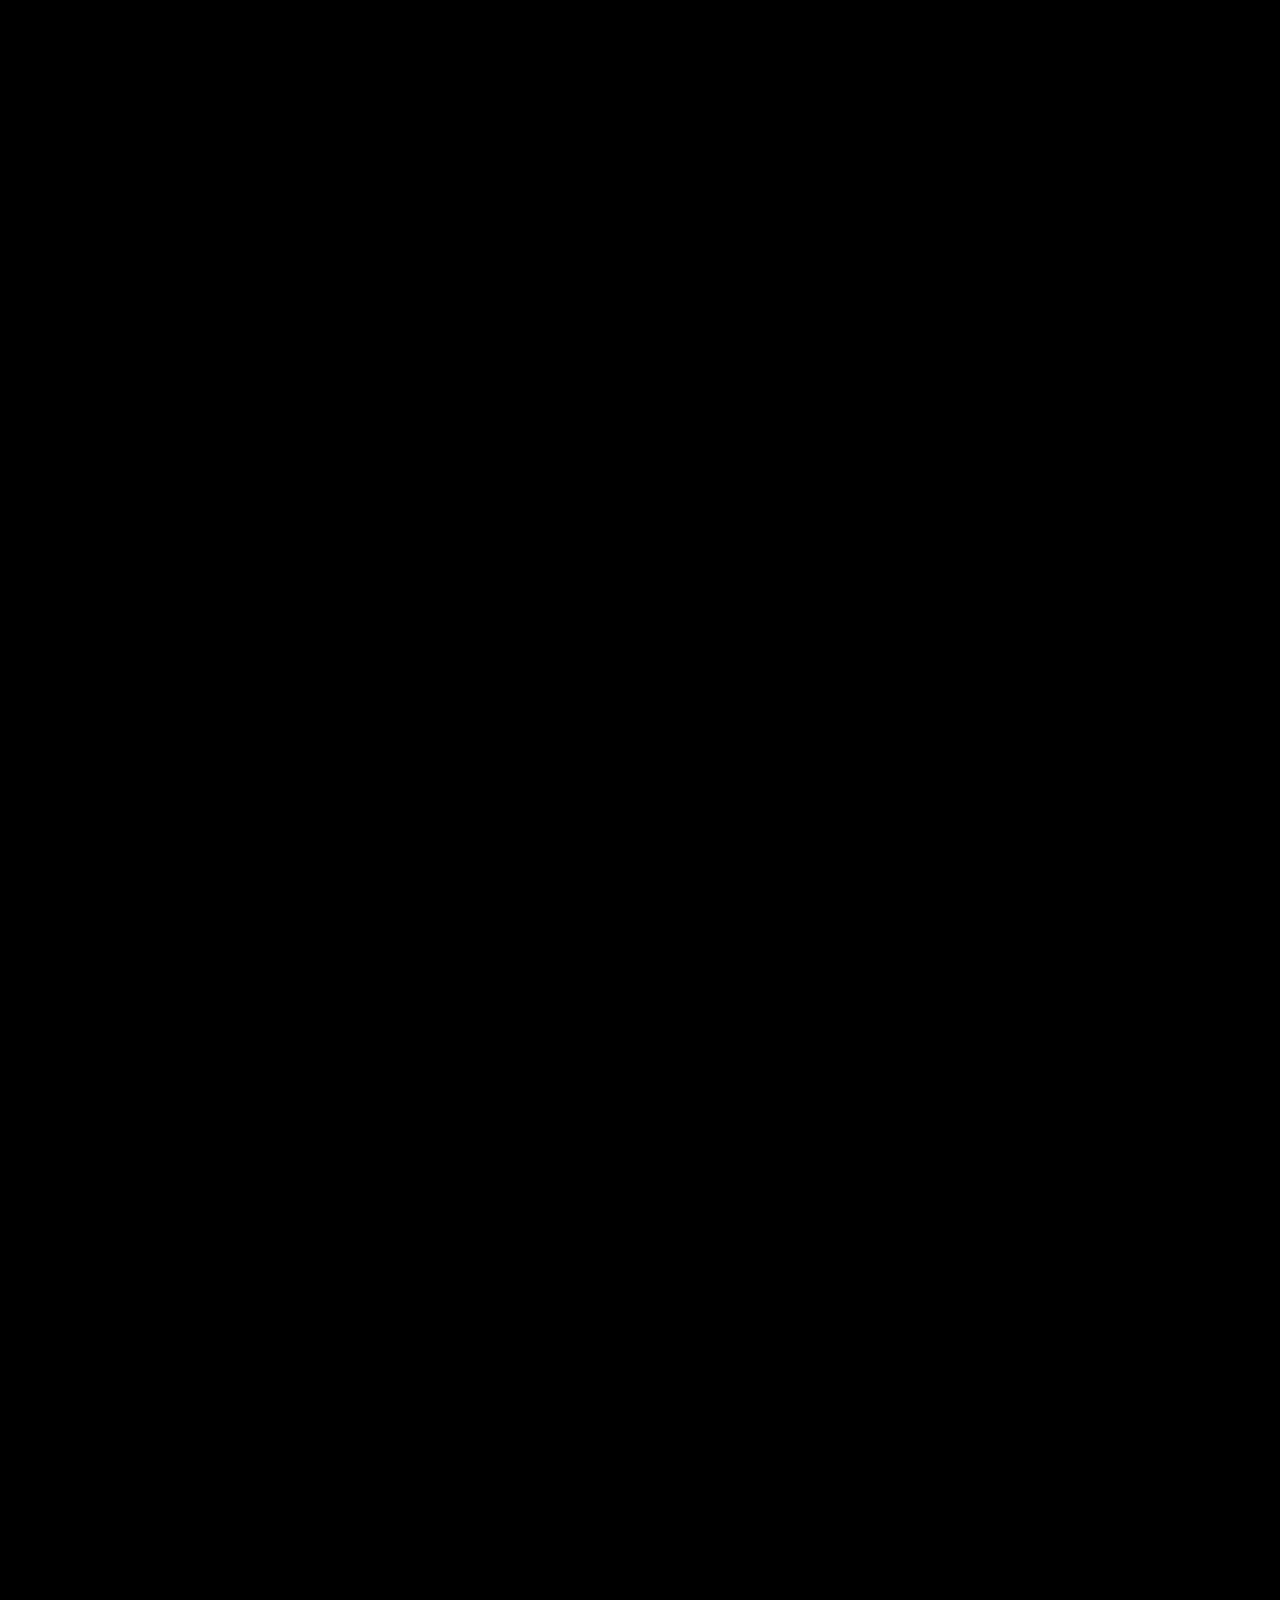
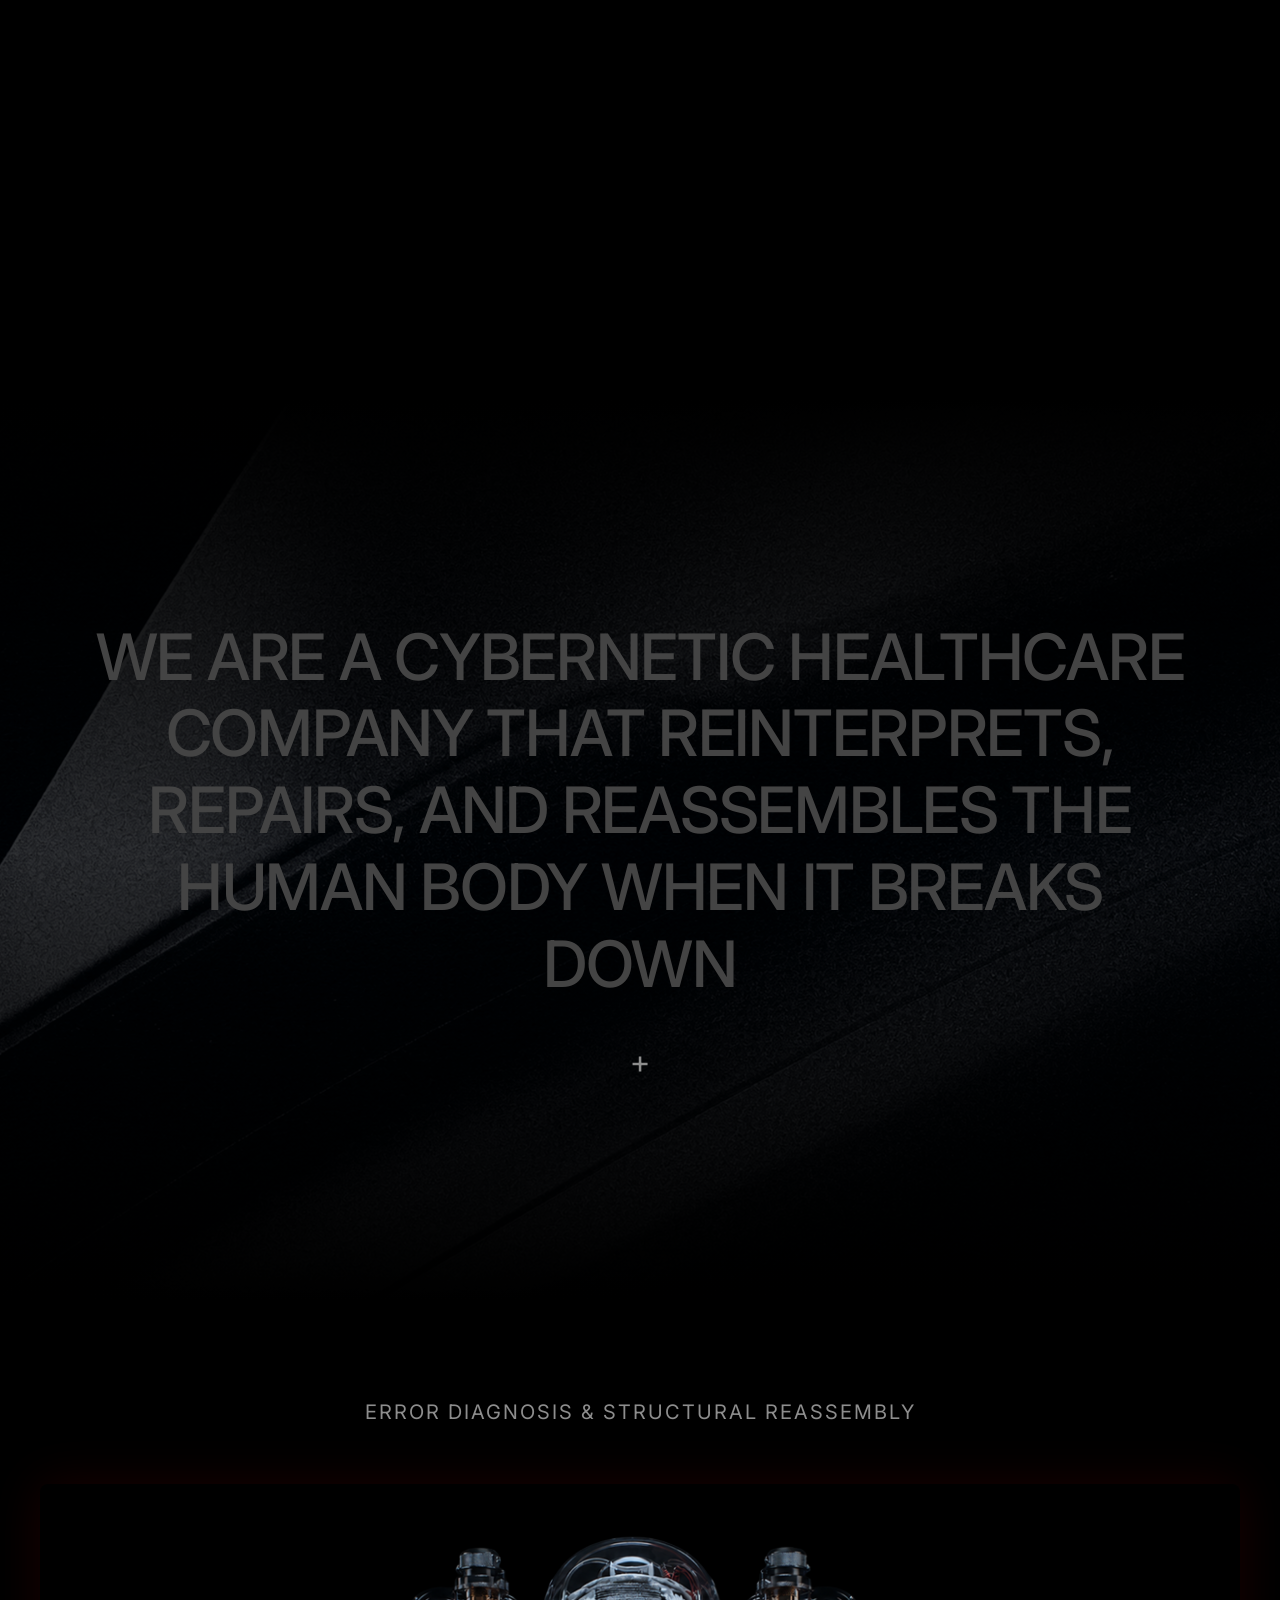
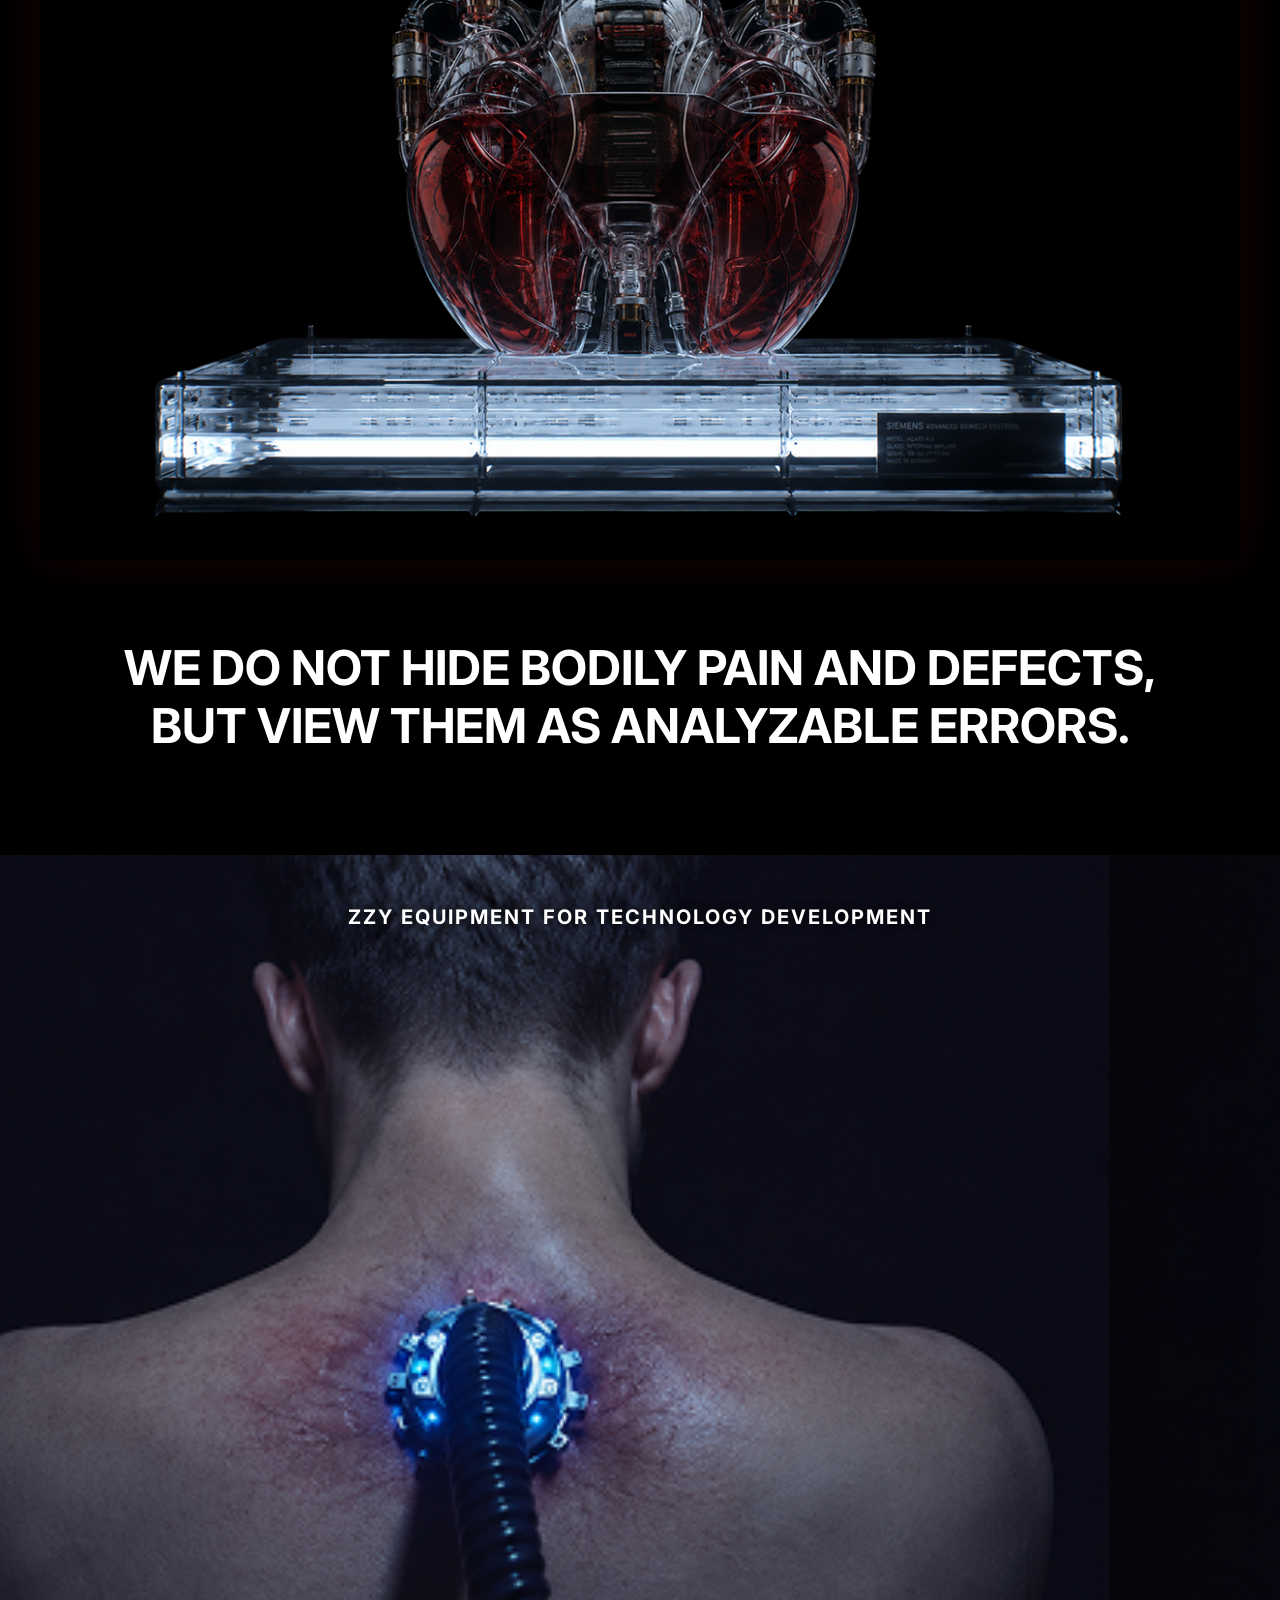
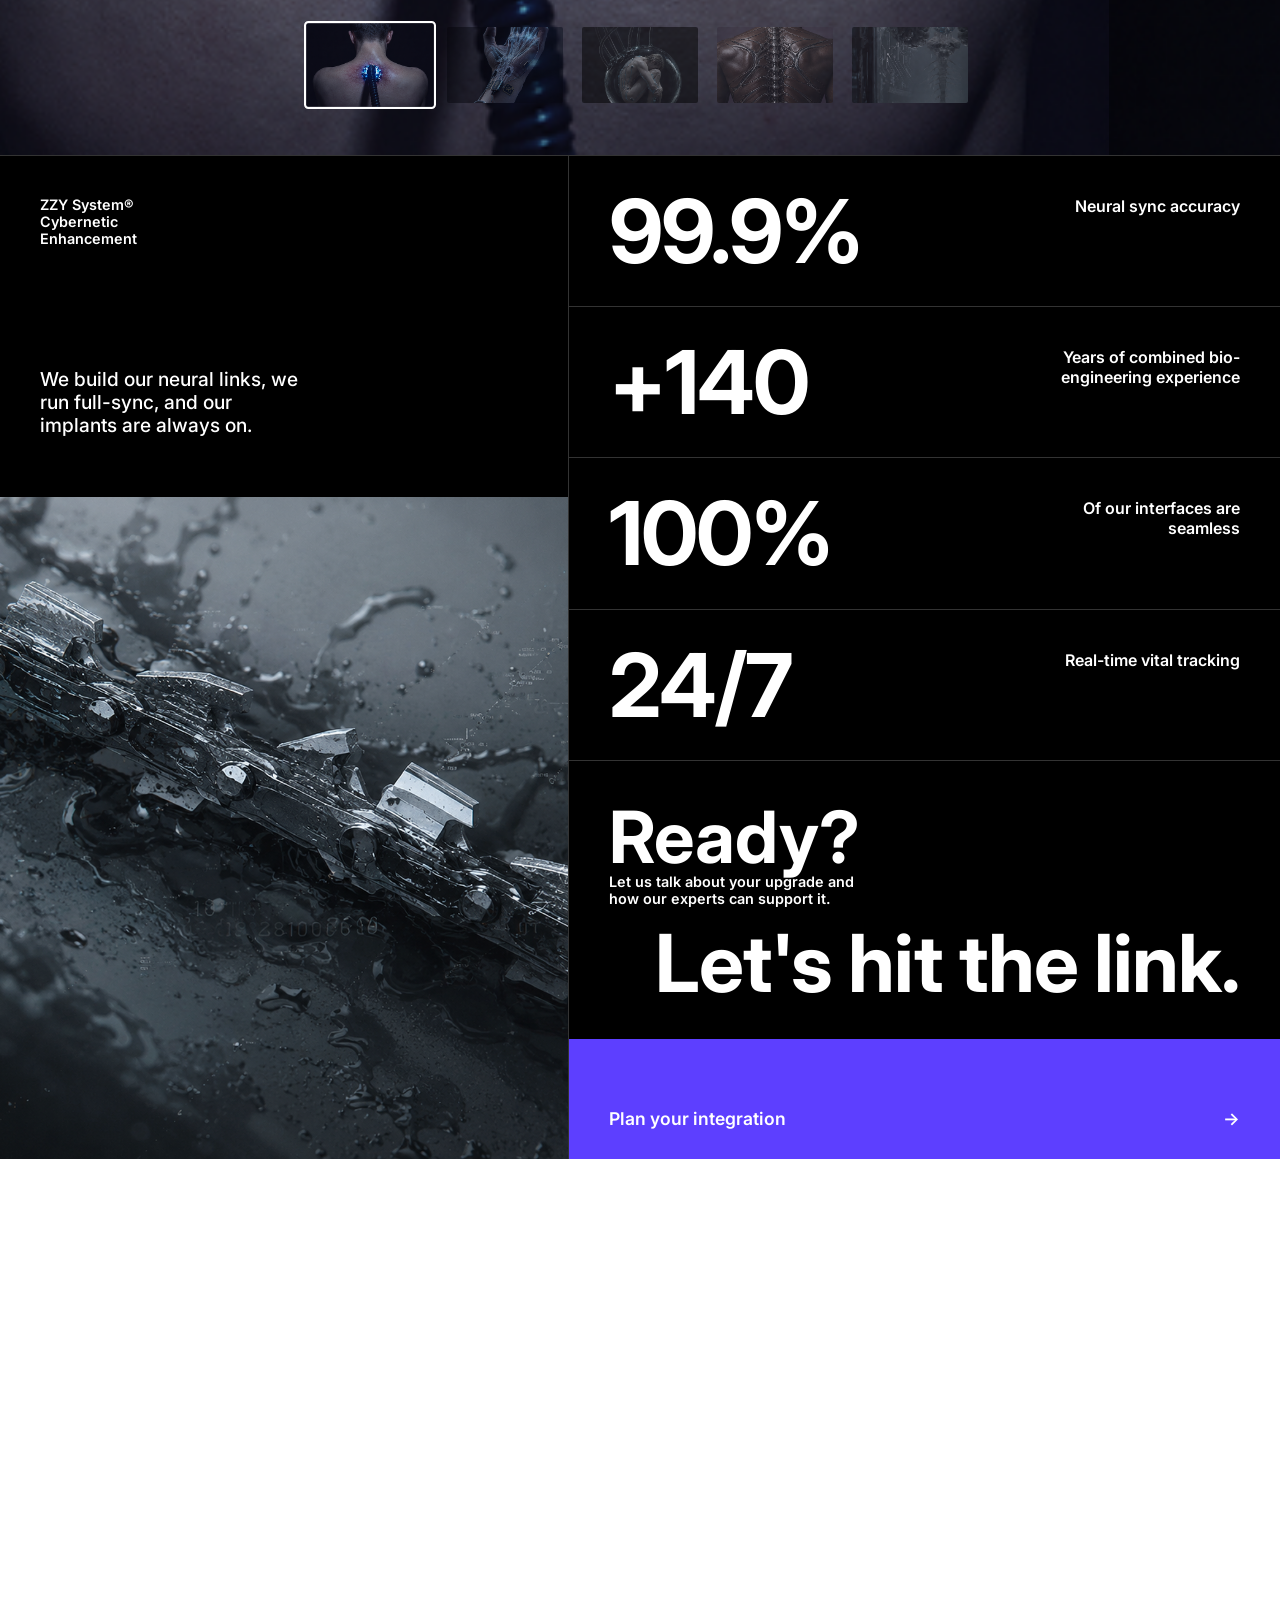
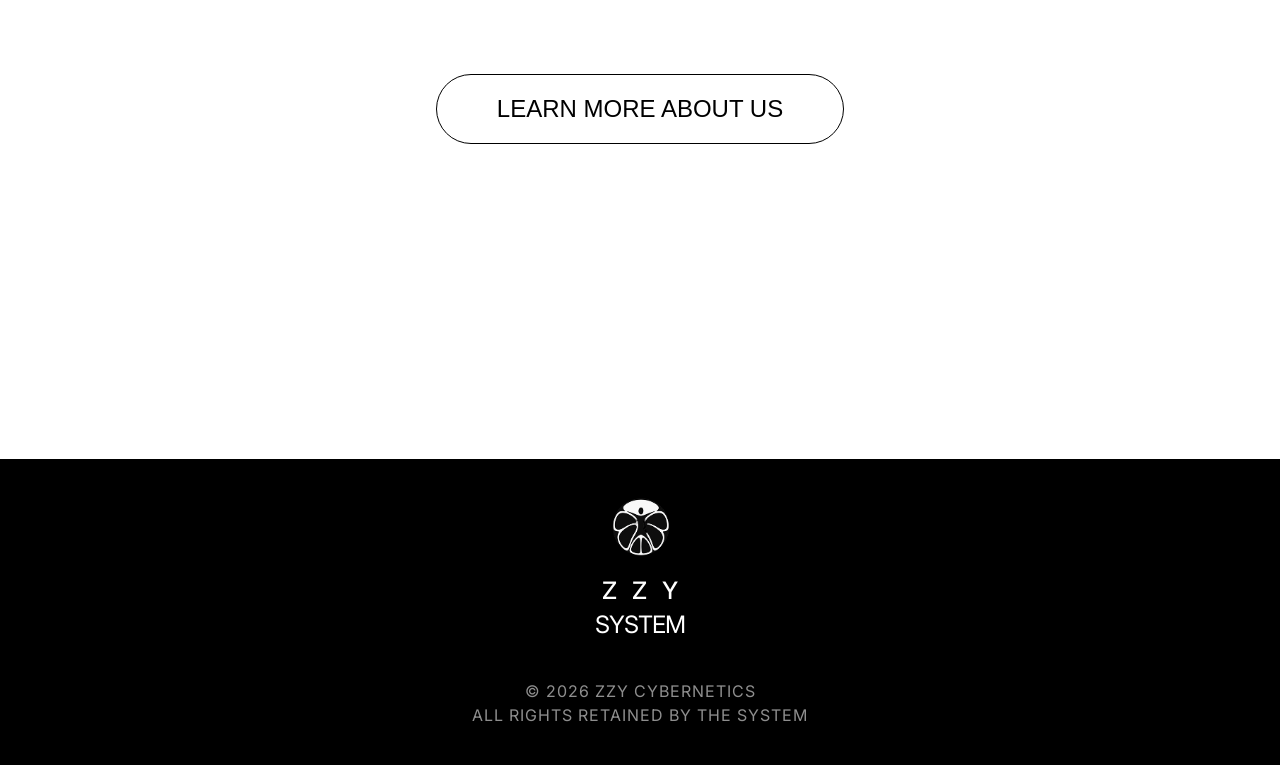
==== commit c85e8acf: "0604 - 2 피드백 후 수정...." ====
--- a/index.html
+++ b/index.html
@@ -32,16 +32,23 @@
     </header>
 
     <!-- Section 1: Hero -->
-    <section class="hero reveal-up" id="hero">
-        <div class="hero-bg"></div>
-        <div class="hero-gradient"></div>
-        <div class="hero-title">
-            <h1 class="system-text">
-                <span class="z1">Z</span>
-                <span class="z2">Z</span>
-                <span class="y">Y</span>
-                <span class="system">SYSTEM</span>
-            </h1>
+    <section class="hero" id="hero">
+        <div class="hero-sticky-container">
+            <div class="hero-bg-container">
+                <div class="hero-bg layer-0"></div>
+                <div class="hero-bg layer-1"></div>
+                <div class="hero-bg layer-2"></div>
+                <div class="hero-bg layer-3"></div>
+            </div>
+            <div class="hero-gradient"></div>
+            <div class="hero-title">
+                <h1 class="system-text" id="hero-system-text">
+                    <span class="z1">Z</span>
+                    <span class="z2">Z</span>
+                    <span class="y">Y</span>
+                    <span class="system">SYSTEM</span>
+                </h1>
+            </div>
         </div>
     </section>
 
@@ -75,127 +82,87 @@
     <!-- Section 4: Equipment -->
     <section class="equipment reveal-up">
         <h3>ZZY EQUIPMENT FOR TECHNOLOGY DEVELOPMENT</h3>
-        <div class="equipment-carousel-wrapper">
-            <div class="equipment-track">
-                <!-- Set 1 -->
-                <div class="eq-item">
-                    <img src="img/4-1.png" alt="Spine Implant">
-                    <div class="eq-overlay">
-                        <h4>Spine Implant V1</h4>
-                        <p>Neural link stabilization unit</p>
-                    </div>
-                </div>
-                <div class="eq-item">
-                    <img src="img/4-2.png" alt="Arm Implant">
-                    <div class="eq-overlay">
-                        <h4>Arm Implant X</h4>
-                        <p>High-torque mechanical limbs</p>
-                    </div>
-                </div>
-                <div class="eq-item">
-                    <img src="img/4-3.png" alt="Artificial Womb">
-                    <div class="eq-overlay">
-                        <h4>Bio-Incubator</h4>
-                        <p>Accelerated tissue growth</p>
-                    </div>
-                </div>
-                <div class="eq-item">
-                    <img src="img/4-4.png" alt="Spine Implant 2">
-                    <div class="eq-overlay">
-                        <h4>Spine Interface</h4>
-                        <p>Direct nervous system sync</p>
-                    </div>
-                </div>
-                <!-- Set 2 (for infinite scrolling) -->
-                <div class="eq-item">
-                    <img src="img/4-1.png" alt="Spine Implant">
-                    <div class="eq-overlay">
-                        <h4>Spine Implant V1</h4>
-                        <p>Neural link stabilization unit</p>
-                    </div>
-                </div>
-                <div class="eq-item">
-                    <img src="img/4-2.png" alt="Arm Implant">
-                    <div class="eq-overlay">
-                        <h4>Arm Implant X</h4>
-                        <p>High-torque mechanical limbs</p>
-                    </div>
-                </div>
-                <div class="eq-item">
-                    <img src="img/4-3.png" alt="Artificial Womb">
-                    <div class="eq-overlay">
-                        <h4>Bio-Incubator</h4>
-                        <p>Accelerated tissue growth</p>
-                    </div>
-                </div>
-                <div class="eq-item">
-                    <img src="img/4-4.png" alt="Spine Implant 2">
-                    <div class="eq-overlay">
-                        <h4>Spine Interface</h4>
-                        <p>Direct nervous system sync</p>
-                    </div>
-                </div>
+        <div class="equipment-slider-container">
+            <div class="equipment-slide-track" id="eqTrack">
+                <div class="eq-slide" style="background-image: url('img/4-1.png');">
+                    <div class="eq-desc"><h4>Spine Implant V1</h4><p>Neural link stabilization unit</p></div>
+                </div>
+                <div class="eq-slide" style="background-image: url('img/4-2.png');">
+                    <div class="eq-desc"><h4>Arm Implant X</h4><p>High-torque mechanical limbs</p></div>
+                </div>
+                <div class="eq-slide" style="background-image: url('img/4-3.png');">
+                    <div class="eq-desc"><h4>Bio-Incubator</h4><p>Accelerated tissue growth</p></div>
+                </div>
+                <div class="eq-slide" style="background-image: url('img/4-4.png');">
+                    <div class="eq-desc"><h4>Spine Interface</h4><p>Direct nervous system sync</p></div>
+                </div>
+                <div class="eq-slide" style="background-image: url('img/4-5.png');">
+                    <div class="eq-desc"><h4>Neural Optimizer</h4><p>Advanced synaptic acceleration</p></div>
+                </div>
+            </div>
+            
+            <div class="equipment-thumbnails">
+                <div class="eq-thumb" data-index="0"><img src="img/4-1.png" alt="Thumb 1"></div>
+                <div class="eq-thumb" data-index="1"><img src="img/4-2.png" alt="Thumb 2"></div>
+                <div class="eq-thumb" data-index="2"><img src="img/4-3.png" alt="Thumb 3"></div>
+                <div class="eq-thumb" data-index="3"><img src="img/4-4.png" alt="Thumb 4"></div>
+                <div class="eq-thumb" data-index="4"><img src="img/4-5.png" alt="Thumb 5"></div>
             </div>
         </div>
     </section>
 
     <!-- Section 5: Neuro-Synapse -->
     <section class="neuro reveal-up">
-        <!-- Background Track -->
-        <div class="neuro-track neuro-bg-track" id="neuroBgTrack">
-            <div class="neuro-slide">
-                <div class="neuro-bg pulse-anim-bg" style="background-image: url('img/5.png');"></div>
-            </div>
-            <div class="neuro-slide">
-                <div class="neuro-bg pulse-anim-bg" style="background-image: url('img/5-1.png');"></div>
-            </div>
-        </div>
-
-        <!-- Fixed Gradient -->
-        <div class="neuro-gradient"></div>
-
-        <!-- Content Track -->
-        <div class="neuro-track neuro-content-track" id="neuroContentTrack">
-            <!-- Slide 0 Content -->
-            <div class="neuro-slide">
-                <div class="neuro-content">
-                    <h2>NEURO-SYNAPSE MESH</h2>
-                    <p class="subtitle">NEURO-INTERFACE / SYNAPSE-SYNC / SIGNAL-CONVERSION/ BIODATA-STREAM /
-                        NANOSCALE-LINK</p>
-                    <div class="desc-wrapper">
-                        <span class="plus-icon">+</span>
-                        <p class="desc">DESCRIPTION: WE INTEGRATE A NANOSCALE PARTICLE NETWORK ALONG THE SPINAL COLUMN
-                            TO SYNC
-                            THE CENTRAL NERVOUS SYSTEM WITH DIGITAL INTERFACES IN REAL-TIME. THIS TECHNOLOGY CONVERTS
-                            DISRUPTED
-                            NERVE SIGNALS INTO DIGITAL DATA, ALLOWING YOU TO CONTROL EXTERNAL DEVICES AS INTUITIVE
-                            EXTENSIONS OF
-                            YOUR OWN BODY</p>
+        <div class="neuro-grid-container">
+            <!-- Left Side -->
+            <div class="neuro-left">
+                <div class="neuro-left-top">
+                    <p>ZZY System®<br>Cybernetic<br>Enhancement</p>
+                </div>
+                <div class="neuro-left-mid">
+                    <p>We build our neural links, we<br>run full-sync, and our<br>implants are always on.</p>
+                </div>
+                <div class="neuro-left-bottom">
+                    <img src="img/5.png" alt="Neuro Implants">
+                </div>
+            </div>
+            
+            <!-- Right Side -->
+            <div class="neuro-right">
+                <div class="neuro-stat">
+                    <div class="stat-number">99.9%</div>
+                    <div class="stat-label">Neural sync accuracy</div>
+                </div>
+                <div class="neuro-stat">
+                    <div class="stat-number">+140</div>
+                    <div class="stat-label">Years of combined bio-engineering experience</div>
+                </div>
+                <div class="neuro-stat">
+                    <div class="stat-number">100%</div>
+                    <div class="stat-label">Of our interfaces are seamless</div>
+                </div>
+                <div class="neuro-stat">
+                    <div class="stat-number">24/7</div>
+                    <div class="stat-label">Real-time vital tracking</div>
+                </div>
+                
+                <div class="neuro-action-area">
+                    <div class="action-text">
+                        <h3>Ready?</h3>
+                        
+                        <div class="action-bottom-text">
+                            <p>Let us talk about your upgrade and<br>how our experts can support it.</p>
+                            <h2>Let's hit the link.</h2>
+                        </div>
                     </div>
-                </div>
-            </div>
-
-            <!-- Slide 1 Content -->
-            <div class="neuro-slide">
-                <div class="neuro-content">
-                    <h2>CORTICAL LINK 2.0</h2>
-                    <p class="subtitle">ADVANCED NEURAL MAPPING / CEREBRAL BYPASS / THOUGHT-TO-TEXT / SENSORY OVERRIDE
-                    </p>
-                    <div class="desc-wrapper">
-                        <span class="plus-icon">+</span>
-                        <p class="desc">DESCRIPTION: A NEXT-GENERATION INTERFACE DESIGNED FOR DIRECT BRAIN-TO-MACHINE
-                            COMMUNICATION. THE CORTICAL LINK ESTABLISHES A HIGH-BANDWIDTH CONNECTION, ENABLING
-                            INSTANTANEOUS DATA TRANSFER AND COMPLETE CONTROL OVER ADVANCED CYBERNETIC PROSTHETICS WITH
-                            ZERO LATENCY.</p>
+                    <div class="action-button">
+                        <a href="#">
+                            <span>Plan your integration</span>
+                            <span>&rarr;</span>
+                        </a>
                     </div>
                 </div>
             </div>
-        </div>
-
-        <!-- Controls -->
-        <div class="neuro-controls">
-            <button class="neuro-btn neuro-prev">&lt;</button>
-            <button class="neuro-btn neuro-next">&gt;</button>
         </div>
     </section>
 
--- a/style.css
+++ b/style.css
@@ -138,9 +138,17 @@
     }
 }
 
-/* Hero Section */
 .hero {
     position: relative;
+    width: 100vw;
+    height: 400vh; /* 4 layers to scroll through */
+    background-color: #000;
+}
+
+.hero-sticky-container {
+    position: sticky;
+    top: 0;
+    left: 0;
     width: 100vw;
     height: 100vh;
     min-height: 800px;
@@ -150,17 +158,33 @@
     overflow: hidden;
 }
 
+.hero-bg-container {
+    position: absolute;
+    top: 0;
+    left: 0;
+    width: 100%;
+    height: 100%;
+    z-index: 1;
+    overflow: hidden;
+}
+
 .hero-bg {
     position: absolute;
     top: 0;
     left: 0;
     width: 100%;
     height: 100%;
-    background-image: url('img/1.png');
     background-size: cover;
     background-position: center;
-    z-index: 1;
-}
+    opacity: 0;
+    transform: translateY(150px) scale(1.05);
+    will-change: transform, opacity;
+}
+
+.layer-0 { background-image: url('img/1.png'); opacity: 1; transform: translateY(0) scale(1); }
+.layer-1 { background-image: url('img/1-1.png'); }
+.layer-2 { background-image: url('img/1-2.png'); }
+.layer-3 { background-image: url('img/1-3.png'); }
 
 .hero-gradient {
     position: absolute;
@@ -183,6 +207,9 @@
     position: relative;
     width: 100%;
     height: 400px;
+    transform-style: preserve-3d;
+    transition: transform 0.2s cubic-bezier(0.25, 0.46, 0.45, 0.94);
+    will-change: transform;
 }
 
 .system-text span {
@@ -367,217 +394,335 @@
     line-height: 1.2;
 }
 
-/* Equipment Section (Infinite Carousel) */
+/* Equipment Section (Full Screen Slider) */
 .equipment {
     width: 100%;
-    padding: 100px 0;
+    height: 100vh;
+    min-height: 800px;
     background-color: #000;
+    position: relative;
     overflow: hidden;
+    display: flex;
+    flex-direction: column;
 }
 
 .equipment h3 {
+    position: absolute;
+    top: 50px;
+    width: 100%;
     text-align: center;
-    color: #8d8d8d;
+    color: #fff;
     font-size: 1.25rem;
     letter-spacing: 2px;
-    margin-bottom: 80px;
-}
-
-.equipment-carousel-wrapper {
-    width: 100%;
+    z-index: 10;
+    text-shadow: 0 0 10px rgba(0,0,0,0.8);
+}
+
+.equipment-slider-container {
+    width: 100%;
+    height: 100%;
+    position: relative;
+}
+
+.equipment-slide-track {
+    display: flex;
+    width: max-content;
+    height: 100%;
+    transition: transform 0.8s cubic-bezier(0.25, 1, 0.5, 1);
+}
+
+.eq-slide {
+    width: 100vw;
+    height: 100%;
+    background-size: cover;
+    background-position: center;
+    position: relative;
+}
+
+.eq-desc {
+    position: absolute;
+    bottom: 250px;
+    left: 150px;
+    background: transparent;
+    padding: 30px 40px;
+    
+    /* HUD Corner Brackets - size 25px, thickness 2px */
+    background-image: 
+      linear-gradient(to right, #80e5ff 2px, transparent 2px),
+      linear-gradient(to bottom, #80e5ff 2px, transparent 2px),
+      linear-gradient(to left, #80e5ff 2px, transparent 2px),
+      linear-gradient(to bottom, #80e5ff 2px, transparent 2px),
+      linear-gradient(to right, #80e5ff 2px, transparent 2px),
+      linear-gradient(to top, #80e5ff 2px, transparent 2px),
+      linear-gradient(to left, #80e5ff 2px, transparent 2px),
+      linear-gradient(to top, #80e5ff 2px, transparent 2px);
+      
+    background-position: 
+      0 0, 0 0, 
+      100% 0, 100% 0, 
+      0 100%, 0 100%, 
+      100% 100%, 100% 100%;
+      
+    background-repeat: no-repeat;
+    background-size: 25px 25px;
+    
+    border: none;
+    border-radius: 0;
+    box-shadow: none;
+    backdrop-filter: none;
+    -webkit-backdrop-filter: none;
+    
+    color: #fff;
+    opacity: 0;
+    transform: translateY(20px) scale(0.95);
+    transition: opacity 0.4s ease, transform 0.4s ease;
+    pointer-events: none;
+    min-width: 320px;
+}
+
+.eq-desc::before {
+    content: '';
+    position: absolute;
+    top: 50%;
+    left: -20px;
+    transform: translateY(-50%);
+    height: 70%;
+    width: 2px;
+    background: repeating-linear-gradient(to bottom, rgba(255, 255, 255, 0.6) 0, rgba(255, 255, 255, 0.6) 4px, transparent 4px, transparent 8px);
+}
+
+.eq-desc::after {
+    content: '';
+    position: absolute;
+    top: 50%;
+    right: -20px;
+    transform: translateY(-50%);
+    height: 70%;
+    width: 2px;
+    background: repeating-linear-gradient(to bottom, rgba(255, 255, 255, 0.6) 0, rgba(255, 255, 255, 0.6) 4px, transparent 4px, transparent 8px);
+}
+
+.eq-slide.active-desc .eq-desc {
+    opacity: 1;
+    transform: translateY(0) scale(1);
+}
+
+.eq-desc h4 {
+    font-size: 1.4rem;
+    margin-bottom: 15px;
+    padding-bottom: 10px;
+    font-weight: 500;
+    font-family: var(--font-dune-rise), sans-serif;
+    letter-spacing: 2px;
+    color: #ff6b4a;
+    text-shadow: 0 0 10px rgba(255, 107, 74, 0.6);
+    border-bottom: 1px dashed rgba(255, 255, 255, 0.4);
+    text-transform: uppercase;
+}
+
+.eq-desc p {
+    font-size: 1.1rem;
+    color: #ffffff;
+    font-family: 'Helvetica Neue', 'Inter', sans-serif;
+    font-weight: 300;
+    letter-spacing: 1px;
+    opacity: 0.9;
+    text-transform: uppercase;
+}
+
+.equipment-thumbnails {
+    position: absolute;
+    bottom: 50px;
+    left: 50%;
+    transform: translateX(-50%);
+    display: flex;
+    gap: 15px;
+    z-index: 20;
+}
+
+.eq-thumb {
+    width: 120px;
+    height: 80px;
+    cursor: pointer;
+    border: 2px solid transparent;
+    transition: all 0.3s ease;
     overflow: hidden;
-}
-
-.equipment-track {
-    display: flex;
-    width: max-content;
-    animation: scroll-left 25s linear infinite;
-}
-
-.equipment-track:hover {
-    animation-play-state: paused;
-}
-
-@keyframes scroll-left {
-    0% {
-        transform: translateX(0);
-    }
-
-    100% {
-        transform: translateX(-50%);
-    }
-
-    /* Scrolls exactly one set */
-}
-
-.eq-item {
-    width: 25vw;
-    min-width: 300px;
-    aspect-ratio: 4/5;
-    position: relative;
-    overflow: hidden;
-}
-
-.eq-item img {
+    border-radius: 4px;
+    opacity: 0.5;
+}
+
+.eq-thumb img {
     width: 100%;
     height: 100%;
     object-fit: cover;
-    filter: grayscale(80%) brightness(0.8);
-    transition: filter 0.5s ease;
-}
-
-.eq-overlay {
-    position: absolute;
-    bottom: -100px;
-    left: 0;
-    width: 100%;
-    padding: 20px;
-    background: rgba(0, 0, 0, 0.5);
-    backdrop-filter: blur(10px);
-    -webkit-backdrop-filter: blur(10px);
-    color: #fff;
-    transition: bottom 0.4s cubic-bezier(0.25, 1, 0.5, 1);
-    border-top: 1px solid rgba(255, 255, 255, 0.1);
-}
-
-.eq-overlay h4 {
-    font-size: 1.5rem;
-    margin-bottom: 5px;
-    font-weight: 500;
-}
-
-.eq-item:hover img {
-    filter: grayscale(0%) brightness(1.1);
-}
-
-.eq-item:hover .eq-overlay {
-    bottom: 0;
+    pointer-events: none;
+}
+
+.eq-thumb:hover {
+    opacity: 0.8;
+}
+
+.eq-thumb.active {
+    border-color: #fff;
+    opacity: 1;
+    transform: scale(1.1);
 }
 
 /* Neuro Section */
 .neuro {
-    position: relative;
-    width: 100%;
-    height: 100vh;
-    min-height: 800px;
-    overflow: hidden;
-}
-
-.neuro-track {
-    display: flex;
-    width: 200%;
-    height: 100%;
-    transition: transform 1.2s cubic-bezier(0.25, 1, 0.5, 1);
-    position: absolute;
-    top: 0;
-    left: 0;
-}
-
-.neuro-bg-track {
-    z-index: 1;
-}
-
-.neuro-content-track {
-    z-index: 3;
-}
-
-.neuro-slide {
-    width: 50%;
-    /* Each slide takes 50% of the 200% width (i.e. 100vw) */
-    position: relative;
-    height: 100%;
-    display: flex;
-    align-items: center;
-}
-
-.neuro-bg {
-    position: absolute;
-    top: 0;
-    left: 0;
-    width: 100%;
-    height: 100%;
-    background-size: cover;
-    background-position: center;
-}
-
-.neuro-gradient {
-    position: absolute;
-    top: 0;
-    left: 0;
-    width: 100%;
-    height: 100%;
-    background: linear-gradient(to right, #000 0%, rgba(0, 0, 0, 0.5) 50%, transparent 100%);
-    z-index: 2;
-    pointer-events: none;
-}
-
-.neuro-content {
-    position: relative;
-    z-index: 3;
-    max-width: 800px;
-    padding: 0 100px;
-}
-
-.neuro-controls {
-    position: absolute;
-    bottom: 50px;
-    left: 100px;
-    display: flex;
-    gap: 20px;
-    z-index: 10;
-}
-
-.neuro-btn {
-    background: rgba(255, 255, 255, 0.1);
-    border: 1px solid rgba(255, 255, 255, 0.3);
+    width: 100vw;
+    min-height: 100vh;
+    background-color: #000;
     color: #fff;
-    width: 50px;
-    height: 50px;
-    border-radius: 50%;
-    cursor: pointer;
+    font-family: 'Helvetica Neue', 'Inter', sans-serif;
+    padding: 0;
+    margin: 0;
+}
+
+.neuro-grid-container {
+    display: flex;
+    width: 100%;
+    min-height: 100vh;
+    border-top: 1px solid rgba(255,255,255,0.2);
+}
+
+.neuro-left {
+    flex: 4;
+    display: flex;
+    flex-direction: column;
+    border-right: 1px solid rgba(255,255,255,0.2);
+    position: relative;
+}
+
+.neuro-left-top {
+    padding: 40px;
+    font-size: 0.9rem;
+    font-weight: 600;
+    line-height: 1.2;
+    margin-bottom: 80px;
+}
+
+.neuro-left-mid {
+    padding: 0 40px;
     font-size: 1.2rem;
-    backdrop-filter: blur(5px);
-    -webkit-backdrop-filter: blur(5px);
-    transition: background 0.3s, transform 0.3s;
-}
-
-.neuro-btn:hover {
-    background: rgba(255, 255, 255, 0.3);
-    transform: scale(1.1);
-}
-
-.neuro h2 {
-    font-size: 3rem;
     font-weight: 500;
+    line-height: 1.2;
+    margin-bottom: 60px;
+}
+
+.neuro-left-bottom {
+    flex-grow: 1;
+    width: 100%;
+    position: relative;
+    min-height: 400px;
+}
+
+.neuro-left-bottom img {
+    position: absolute;
+    top: 0;
+    left: 0;
+    width: 100%;
+    height: 100%;
+    object-fit: cover;
+    display: block;
+}
+
+.neuro-right {
+    flex: 5;
+    display: flex;
+    flex-direction: column;
+}
+
+.neuro-stat {
+    display: flex;
+    justify-content: space-between;
+    align-items: flex-start;
+    padding: 40px;
+    border-bottom: 1px solid rgba(255,255,255,0.2);
+}
+
+.stat-number {
+    font-size: 5.5rem;
+    font-weight: 700;
+    line-height: 0.8;
+    letter-spacing: -2px;
+}
+
+.stat-label {
+    font-size: 1rem;
+    font-weight: 600;
+    max-width: 200px;
+    text-align: right;
+}
+
+.neuro-action-area {
+    flex-grow: 1;
+    display: flex;
+    flex-direction: column;
+    position: relative;
+}
+
+.action-text {
+    padding: 40px;
+    display: flex;
+    flex-direction: column;
+    justify-content: space-between;
+    flex-grow: 1;
+}
+
+.action-text h3 {
+    font-size: 4.5rem;
+    font-weight: 700;
+    margin: 0;
+    line-height: 1;
+}
+
+.action-bottom-text {
+    display: flex;
+    flex-direction: column;
+    align-items: flex-end;
+    margin-top: auto;
+}
+
+.action-bottom-text p {
+    font-size: 0.9rem;
+    font-weight: 600;
+    text-align: left;
+    align-self: flex-start;
     margin-bottom: 20px;
 }
 
-.neuro .subtitle {
-    color: #bdbdbd;
-    font-size: 0.9rem;
-    letter-spacing: 1px;
-    margin-bottom: 60px;
-}
-
-.desc-wrapper {
-    display: flex;
-    gap: 20px;
-    align-items: flex-start;
-}
-
-.desc-wrapper .plus-icon {
-    color: #d4d4d4;
-    font-size: 1.5rem;
-    line-height: 1.5;
-}
-
-.desc-wrapper .desc {
-    font-family: var(--font-space);
-    font-weight: 300;
-    color: #d4d4d4;
-    font-size: 1.25rem;
-    line-height: 1.5;
-    letter-spacing: 0.5px;
+.action-bottom-text h2 {
+    font-size: 5rem;
+    font-weight: 700;
+    line-height: 0.9;
+    letter-spacing: -1px;
+    text-align: right;
+    margin: 0;
+}
+
+.action-button {
+    background-color: #5d3fff; 
+    width: 100%;
+    min-height: 120px;
+    display: flex;
+    align-items: flex-end;
+    padding: 30px 40px;
+    transition: background-color 0.3s ease;
+}
+
+.action-button:hover {
+    background-color: #4b30db;
+}
+
+.action-button a {
+    color: #fff;
+    text-decoration: none;
+    font-size: 1.1rem;
+    font-weight: 600;
+    display: flex;
+    justify-content: space-between;
+    width: 100%;
 }
 
 /* Learn More Section */
@@ -978,32 +1123,71 @@
 
 .hover-info {
     position: absolute;
+    width: 450px;
+    max-width: none;
+    opacity: 0;
+    display: flex;
+    flex-direction: column;
+    align-items: center;
+    transition: opacity 0.4s ease;
+    z-index: 10;
+}
+
+.hover-info.name1 {
+    top: 35%;
+    left: 772px;
+    transform: translate(-50%, -50%);
+}
+
+.hover-info.name2 {
+    top: 35%;
+    left: -520px;
+    transform: translate(-50%, -50%);
+}
+
+.hover-info .name-img {
+    width: 100%;
+    height: auto;
+}
+
+.hover-profile {
+    position: absolute;
+    width: 140px;
+    height: 140px;
     top: -50px;
     left: 50%;
     transform: translateX(-50%);
-    width: 100%;
-    max-width: 200px;
     opacity: 0;
-    display: flex;
-    flex-direction: column;
-    align-items: center;
-    gap: 15px;
     transition: opacity 0.4s ease, top 0.6s cubic-bezier(0.25, 1, 0.5, 1);
-    z-index: 3;
-}
-
-.hover-info .profile-pic {
-    width: 80px;
-    height: 80px;
+    z-index: 11;
+}
+
+.hover-profile .profile-pic {
+    width: 100%;
+    height: 100%;
     border-radius: 50%;
     object-fit: cover;
     border: 2px solid #555;
     box-shadow: 0 0 15px rgba(0,0,0,0.5);
 }
 
-.hover-info .name-img {
-    width: 80%;
-    height: auto;
+/* Base state for slices */
+.researcher-slice {
+    position: relative;
+    height: 100%;
+    transition: filter 0.4s ease, opacity 0.4s ease;
+}
+
+/* Ensure the hovered slice is rendered on top of the blurred siblings */
+.researcher-slice:hover {
+    z-index: 10;
+}
+
+/* Blur other slices when t2 or t6 is hovered */
+.researchers-container:has(.researcher-slice[data-target="team-2"]:hover) .researcher-slice:not([data-target="team-2"]),
+.researchers-container:has(.researcher-slice[data-target="team-6"]:hover) .researcher-slice:not([data-target="team-6"]) {
+    filter: blur(10px);
+    opacity: 0.6;
 }
 
 /* Hover effects */
@@ -1015,7 +1199,12 @@
 .researcher-slice[data-target="team-2"]:hover .name1,
 .researcher-slice[data-target="team-6"]:hover .name2 {
     opacity: 1;
-    top: -280px;
+}
+
+.researcher-slice[data-target="team-2"]:hover .p1,
+.researcher-slice[data-target="team-6"]:hover .p2 {
+    opacity: 1;
+    top: -180px;
 }
 
 /* Lobby Section */
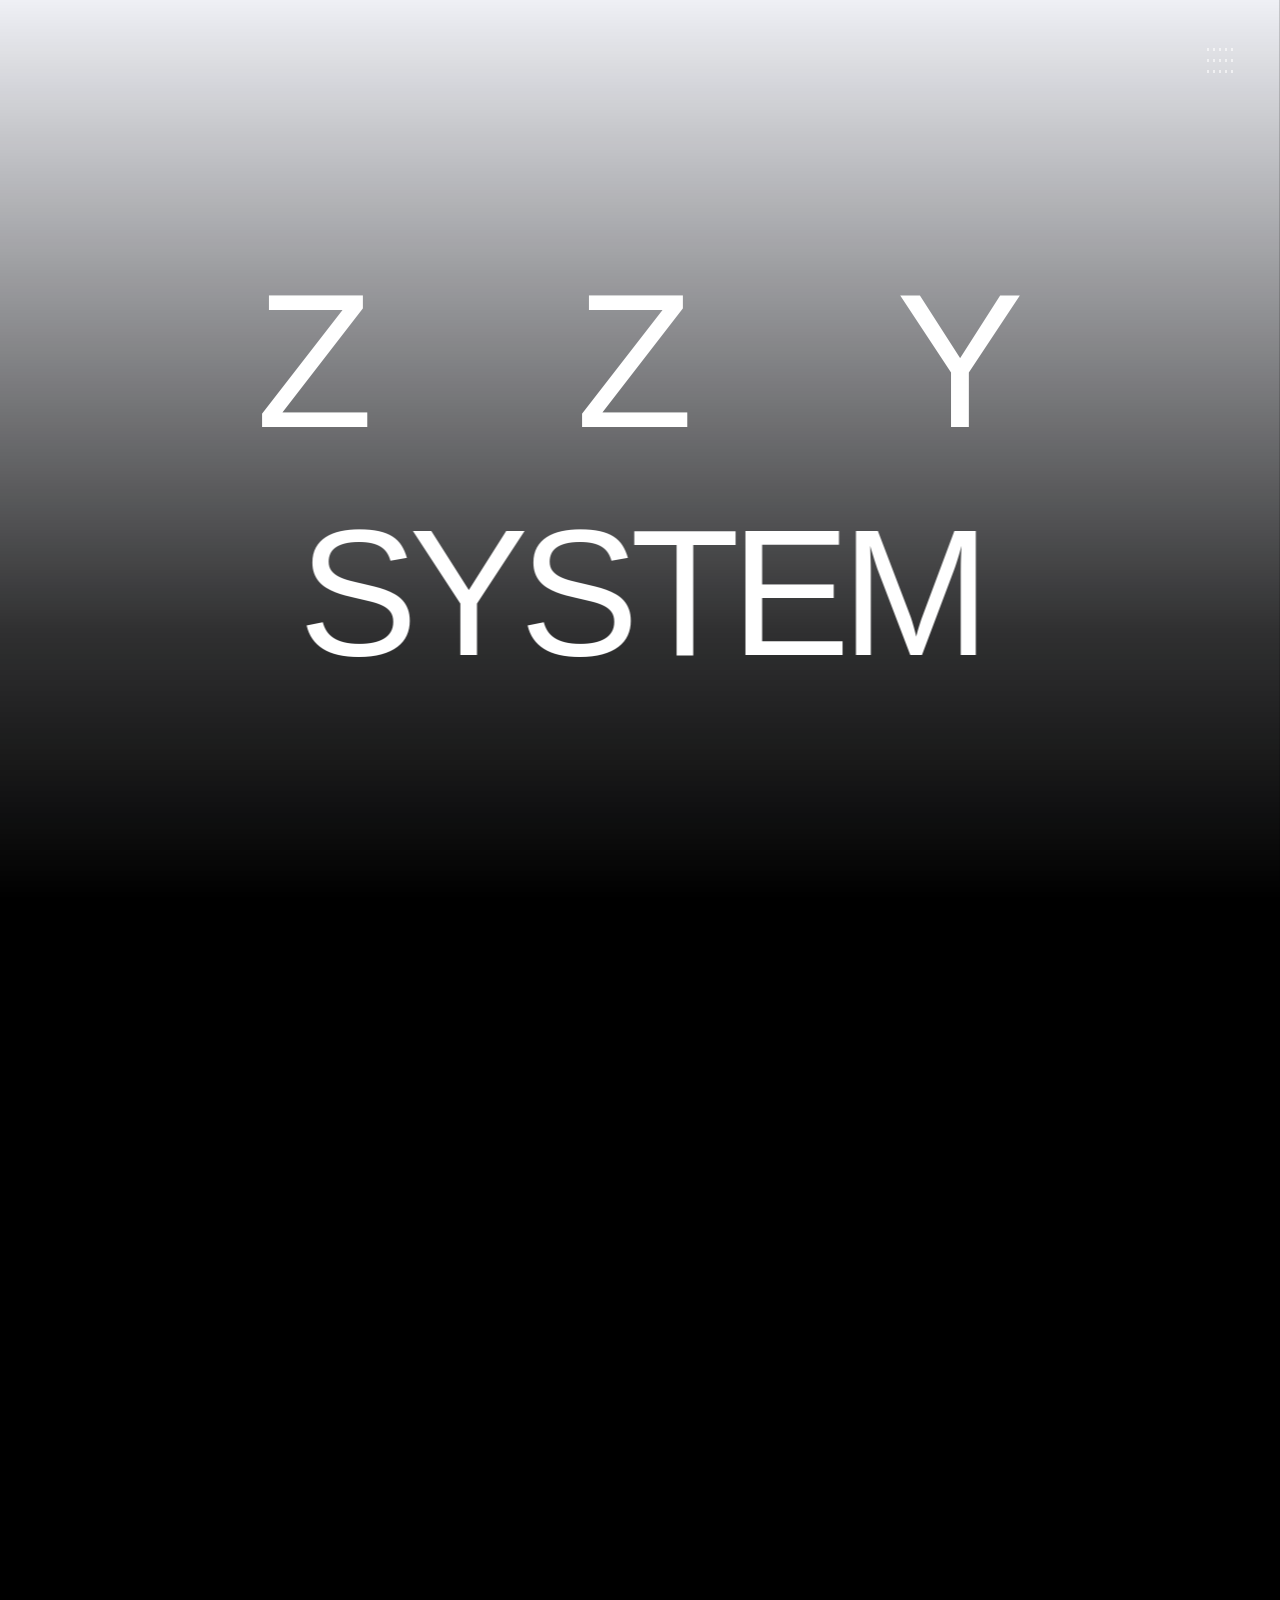
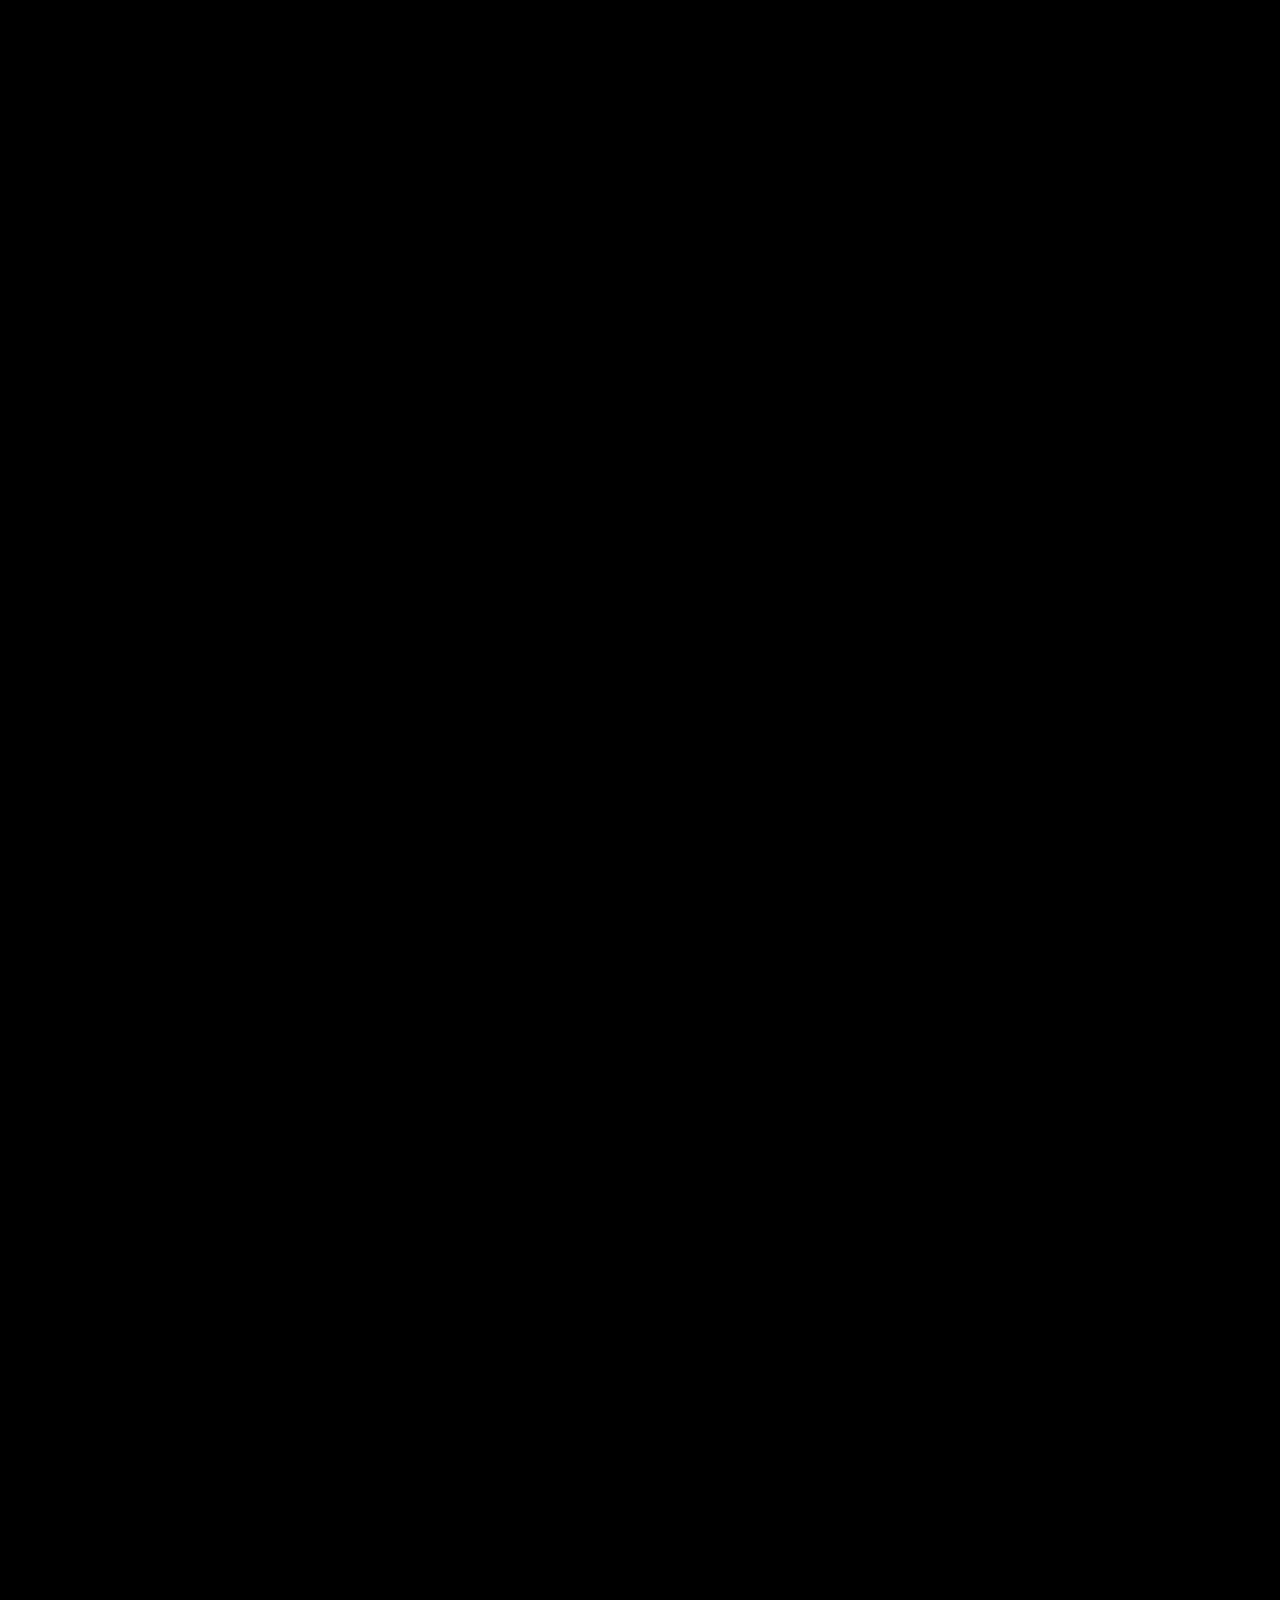
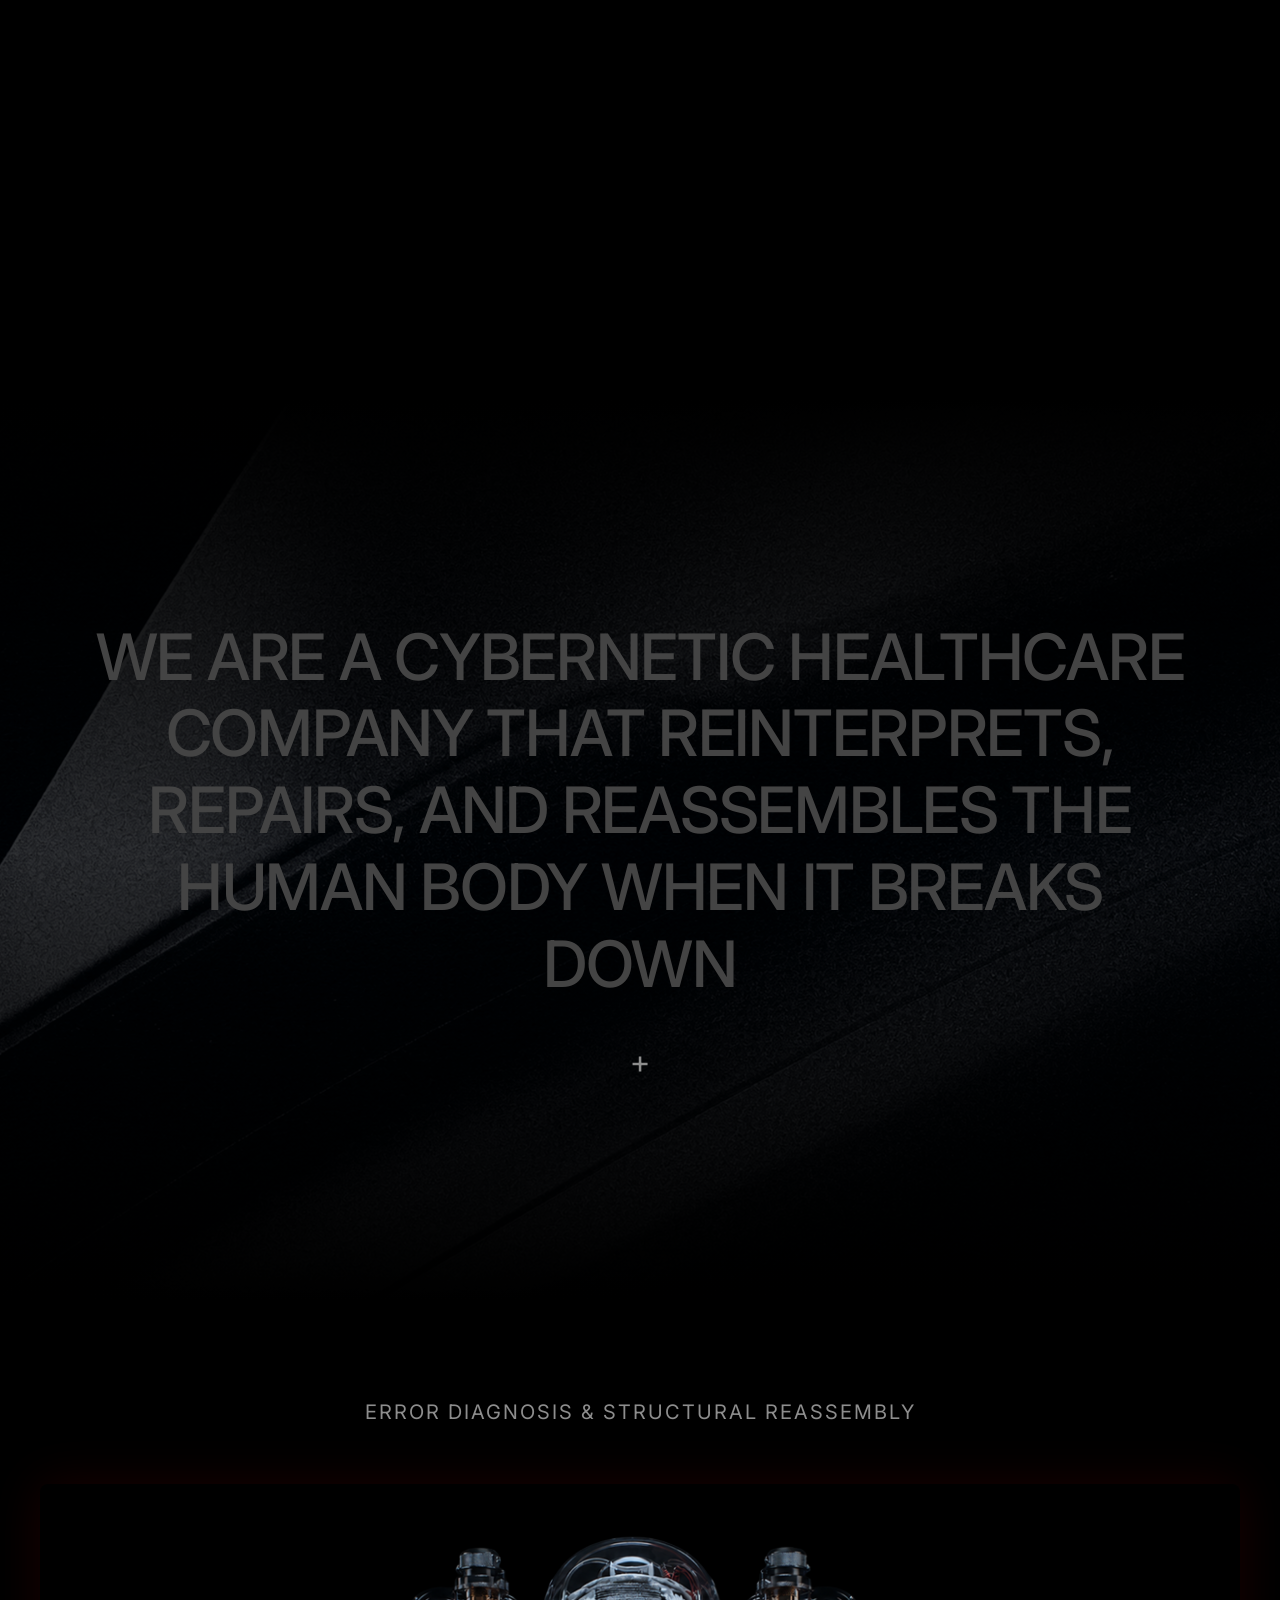
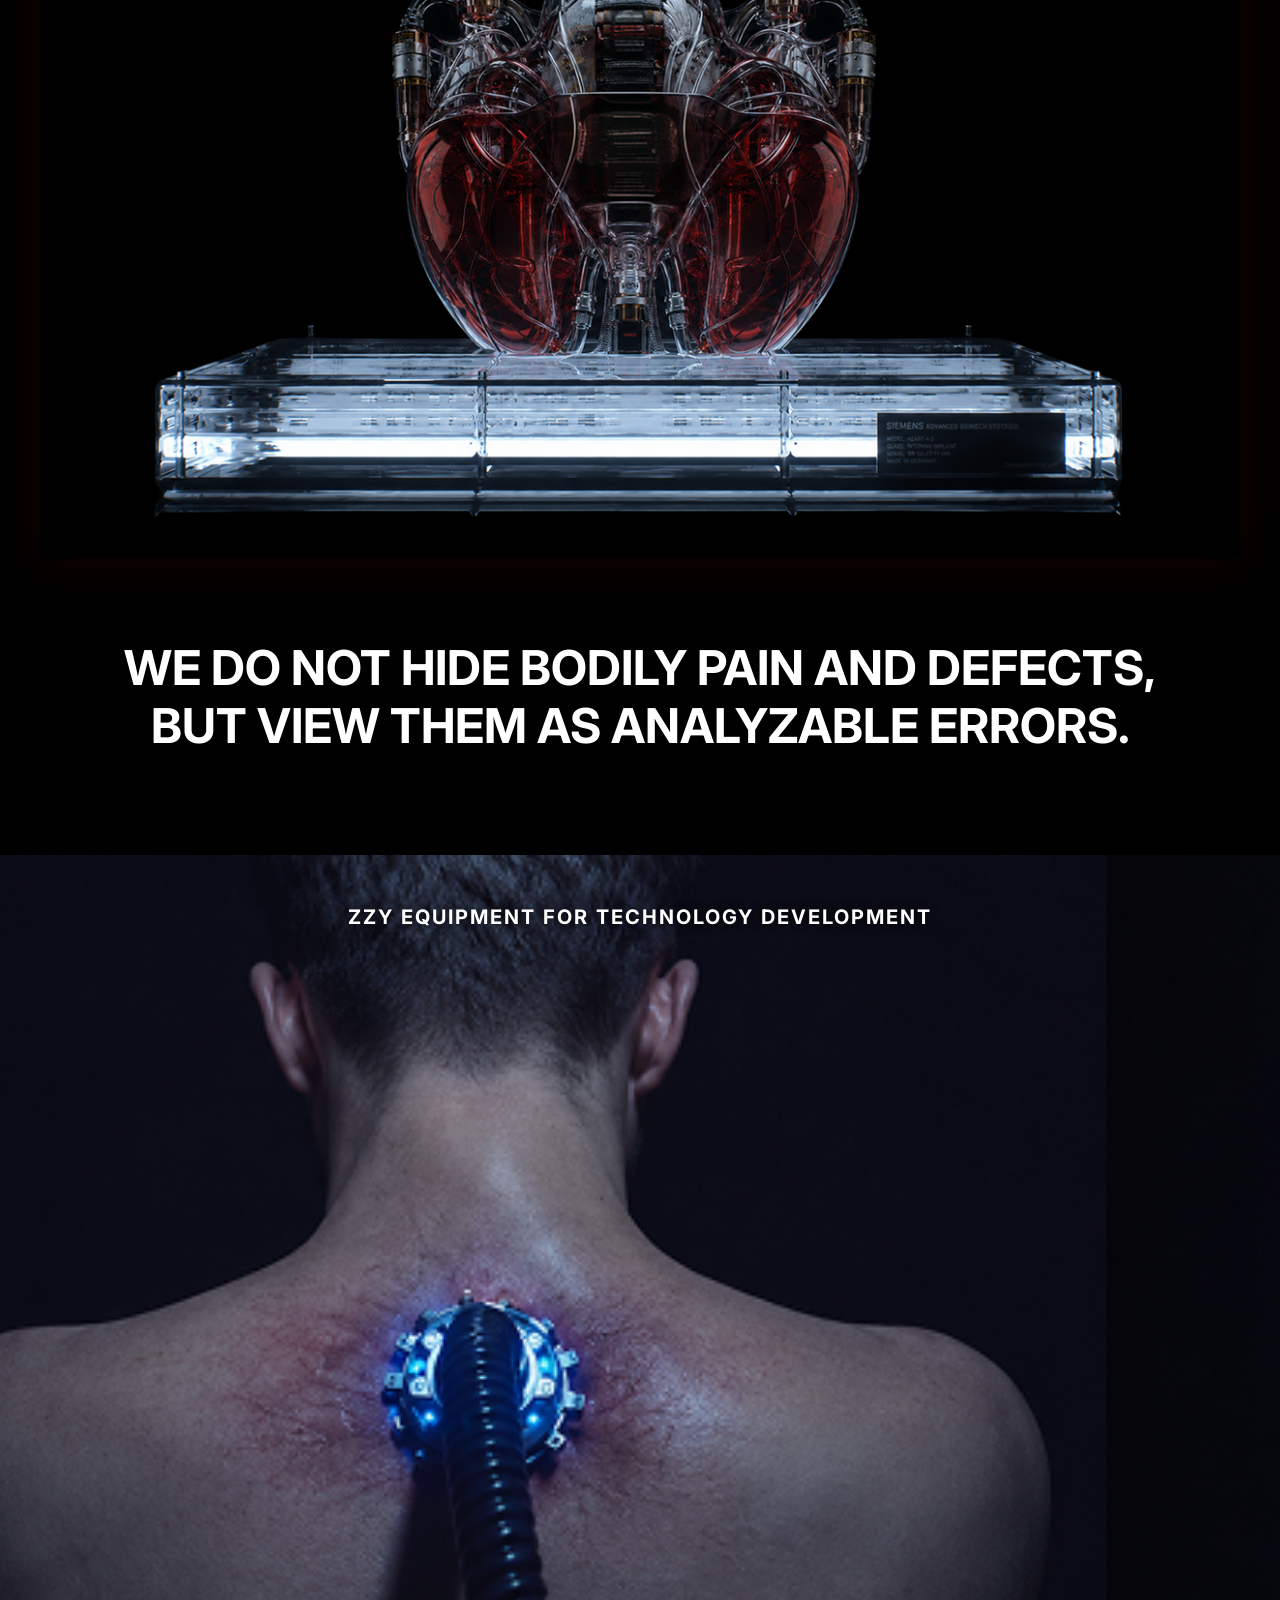
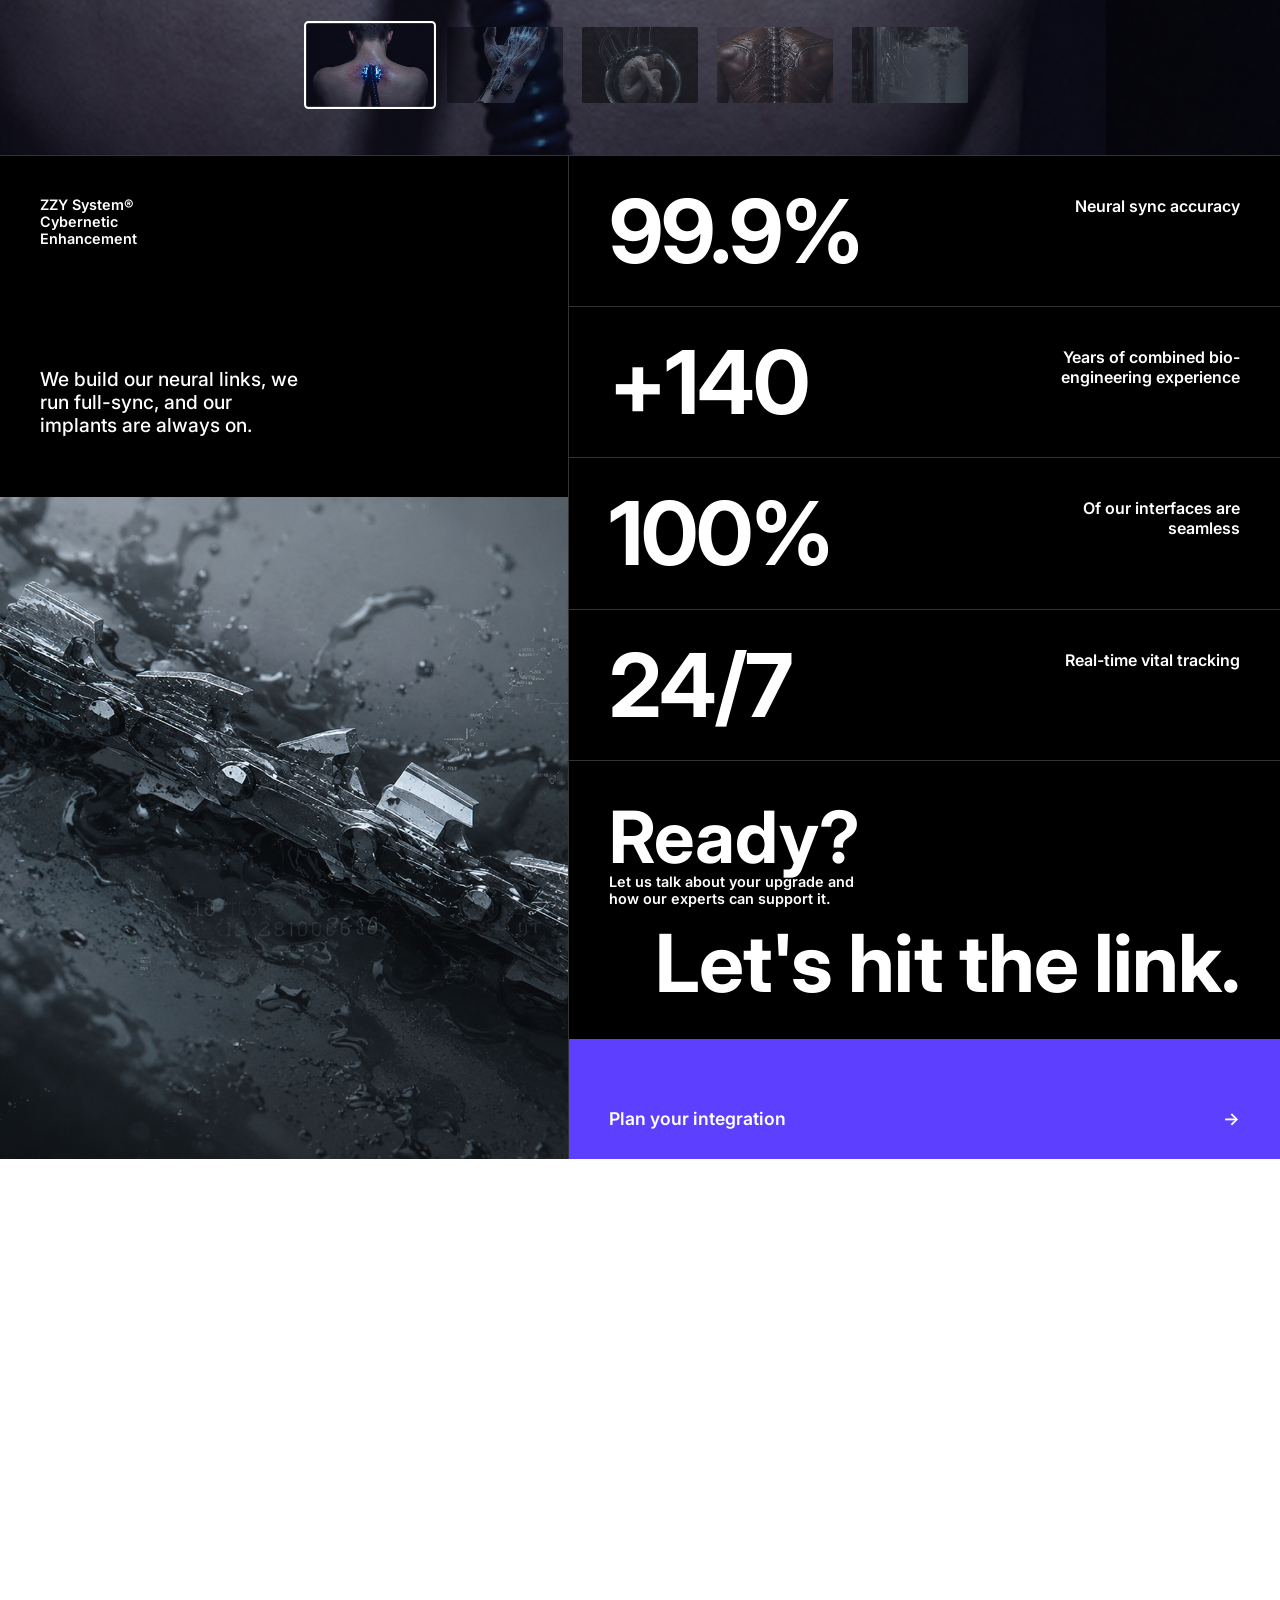
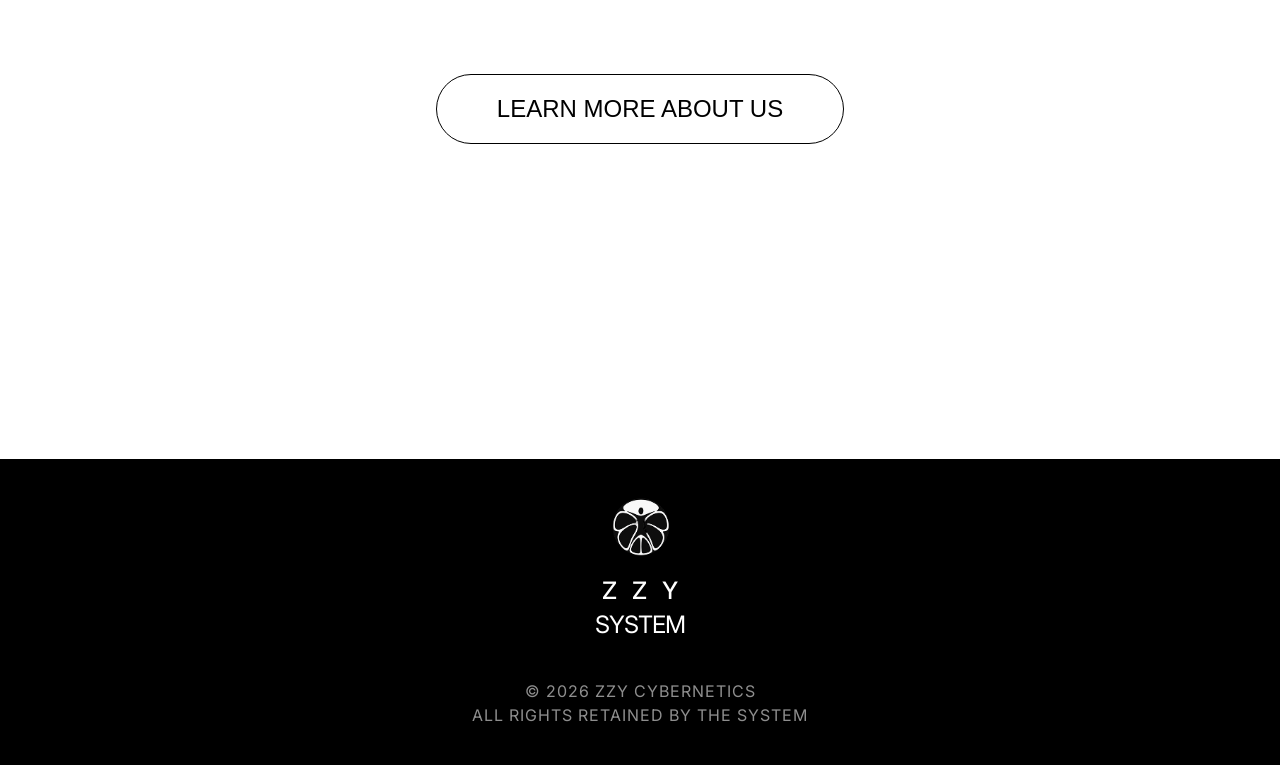
==== commit 259be430: "0610-1 디벨롭 및 수정" ====
--- a/index.html
+++ b/index.html
@@ -16,20 +16,50 @@
 </head>
 
 <body>
+    <!-- Page Transition Overlay (Hardcoded to prevent flash) -->
+    <div class="page-transition-overlay" id="page-transition-overlay">
+        <div class="pt-slice" style="transform: scaleY(1); transform-origin: bottom;"></div>
+        <div class="pt-slice" style="transform: scaleY(1); transform-origin: bottom;"></div>
+        <div class="pt-slice" style="transform: scaleY(1); transform-origin: bottom;"></div>
+        <div class="pt-slice" style="transform: scaleY(1); transform-origin: bottom;"></div>
+        <div class="pt-slice" style="transform: scaleY(1); transform-origin: bottom;"></div>
+        <div class="pt-slice" style="transform: scaleY(1); transform-origin: bottom;"></div>
+        <div class="pt-slice" style="transform: scaleY(1); transform-origin: bottom;"></div>
+        <div class="pt-slice" style="transform: scaleY(1); transform-origin: bottom;"></div>
+        <div class="pt-slice" style="transform: scaleY(1); transform-origin: bottom;"></div>
+        <div class="pt-slice" style="transform: scaleY(1); transform-origin: bottom;"></div>
+    </div>
     <canvas id="mouse-canvas"></canvas>
-    <!-- Header & Navigation -->
+    <!-- Header & Navigation (Hamburger) -->
     <header class="main-header">
-        <div class="header-container">
-            <nav class="nav-menu">
-                <ul>
-                    <li><a href="index.html">HOME</a></li>
-                    <li><a href="team.html">TEAM</a></li>
-                    <li><a href="product.html">PRODUCT</a></li>
-                    <li><a href="CONTACT.html">CONTACT</a></li>
-                </ul>
-            </nav>
-        </div>
+        <button class="hamburger-btn" id="hamburger-btn">
+            <span></span>
+            <span></span>
+            <span></span>
+        </button>
     </header>
+
+    <!-- Fullscreen Overlay Menu -->
+    <div class="fullscreen-overlay" id="fullscreen-overlay">
+        <nav class="overlay-nav">
+            <a href="index.html" class="overlay-link">
+                <span class="br-tl"></span><span class="br-tr"></span><span class="br-bl"></span><span class="br-br"></span>
+                HOME
+            </a>
+            <a href="team.html" class="overlay-link">
+                <span class="br-tl"></span><span class="br-tr"></span><span class="br-bl"></span><span class="br-br"></span>
+                TEAM
+            </a>
+            <a href="product.html" class="overlay-link">
+                <span class="br-tl"></span><span class="br-tr"></span><span class="br-bl"></span><span class="br-br"></span>
+                PRODUCT
+            </a>
+            <a href="CONTACT.html" class="overlay-link">
+                <span class="br-tl"></span><span class="br-tr"></span><span class="br-bl"></span><span class="br-br"></span>
+                CONTACT
+            </a>
+        </nav>
+    </div>
 
     <!-- Section 1: Hero -->
     <section class="hero" id="hero">
--- a/style.css
+++ b/style.css
@@ -9,7 +9,7 @@
     background-color: #000;
     color: #fff;
     font-family: 'Helvetica Neue', 'Inter', sans-serif;
-    overflow-x: hidden;
+    overflow-x: clip;
     scroll-behavior: smooth;
 }
 
@@ -48,95 +48,130 @@
     transform: translateY(0);
 }
 
-/* Fixed Header & Navigation */
+/* Fixed Header & Navigation (Hamburger) */
 .main-header {
     position: fixed;
     top: 0;
     left: 0;
     width: 100%;
-    height: 160px;
-    /* Increased to cover the contact menu */
-    z-index: 1000;
+    z-index: 10000;
+    pointer-events: none;
+}
+
+/* Hamburger Button (Sci-Fi Dots) */
+.hamburger-btn {
+    position: absolute;
+    top: 40px;
+    right: 40px; /* Moved to right */
+    width: 40px;
+    height: 40px;
+    border: none;
     background: transparent;
-}
-
-.header-container {
-    width: 100%;
-    height: 100%;
-    display: flex;
-    justify-content: flex-end;
+    cursor: pointer;
+    pointer-events: auto;
+    display: flex;
+    flex-direction: column;
+    justify-content: center;
     align-items: center;
-    padding: 0 50px;
-}
-
-.nav-menu {
-    position: absolute;
-    top: 27px;
-    right: 54px;
-    width: 97px;
-    height: 117px;
-}
-
-.nav-menu ul {
-    list-style: none;
-    padding: 0;
-    margin: 0;
-    text-align: left;
+    gap: 8px;
+    opacity: 0.6;
+    transition: all 0.3s ease;
+}
+
+.hamburger-btn span {
+    width: 30px;
+    height: 3px;
+    /* Dotted line effect */
+    background-image: radial-gradient(circle, #fff 1.5px, transparent 1.5px);
+    background-size: 6px 100%;
+    background-position: center;
+    background-repeat: repeat-x;
+    transition: all 0.3s ease;
+    transform-origin: center;
+}
+
+.hamburger-btn:hover {
+    opacity: 1;
+    /* Removed glitch animation */
+}
+
+.hamburger-btn.active span:nth-child(1) {
+    transform: translateY(11px) rotate(45deg);
+}
+.hamburger-btn.active span:nth-child(2) {
+    opacity: 0;
+}
+.hamburger-btn.active span:nth-child(3) {
+    transform: translateY(-11px) rotate(-45deg);
+}
+.hamburger-btn.active {
+    opacity: 1;
+}
+
+/* Fullscreen Overlay Menu */
+.fullscreen-overlay {
+    position: fixed;
+    top: 0; left: 0; width: 100vw; height: 100vh;
+    background: rgba(0, 0, 0, 0.95);
+    z-index: 9999;
+    display: flex;
+    justify-content: center;
+    align-items: center;
+    opacity: 0;
+    pointer-events: none;
+    transition: opacity 0.5s ease;
+    backdrop-filter: blur(15px);
+}
+
+.fullscreen-overlay.active {
+    opacity: 1;
+    pointer-events: auto;
+}
+
+.overlay-nav {
     display: flex;
     flex-direction: column;
-    justify-content: space-between;
-    height: 100%;
-}
-
-.nav-menu ul li {
-    margin: 0;
-}
-
-.nav-menu ul li a {
-    color: #fff;
+    align-items: center;
+    gap: 20px;
+}
+
+.overlay-link {
+    font-family: 'Helvetica Neue', 'Inter', sans-serif;
+    font-weight: 800;
+    font-size: 8vw;
+    color: #444;
+    text-transform: uppercase;
     text-decoration: none;
-    font-family: 'Helvetica Neue', 'Inter', sans-serif;
-    font-weight: 300;
-    font-size: 16px;
-    letter-spacing: 1.2px;
-    transition: all 0.3s ease;
-    display: inline-block;
-    line-height: 29px;
-    /* to fit 117px overall */
-}
-
-.team-page .nav-menu ul li a {
-    color: #000;
-}
-
-.nav-menu ul li a:hover {
-    transform: translateX(5px);
-    text-shadow: 0 0 5px rgba(255, 255, 255, 0.3);
-}
-
-.team-page .nav-menu ul li a:hover {
-    text-shadow: 0 0 5px rgba(0, 0, 0, 0.2);
-}
-
-/* Header Scroll Reveal */
-.nav-reveal {
+    position: relative;
+    padding: 10px 40px;
+    transition: color 0.3s ease;
+    letter-spacing: -2px;
+}
+
+.overlay-link:hover {
+    color: #dfdbce; /* beige/off-white */
+}
+
+/* Corner Bracket Hover Effect */
+.overlay-link span[class^="br-"] {
+    position: absolute;
+    width: 20px;
+    height: 20px;
+    border: 2px solid #dfdbce;
     opacity: 0;
-    transform: translateY(15px);
-    transition: opacity 0.5s ease-out, transform 0.5s ease-out;
-}
-
-.nav-reveal.visible {
-    opacity: 1;
-    transform: translateY(0);
-}
-
-@media (prefers-reduced-motion: reduce) {
-    .nav-reveal {
-        transition: none !important;
-        opacity: 1;
-        transform: translateY(0);
-    }
-}
+    transition: all 0.3s cubic-bezier(0.25, 1, 0.5, 1);
+}
+
+.br-tl { top: 0; left: 0; border-right: none; border-bottom: none; transform: translate(15px, 15px); }
+.br-tr { top: 0; right: 0; border-left: none; border-bottom: none; transform: translate(-15px, 15px); }
+.br-bl { bottom: 0; left: 0; border-right: none; border-top: none; transform: translate(15px, -15px); }
+.br-br { bottom: 0; right: 0; border-left: none; border-top: none; transform: translate(-15px, -15px); }
+
+.overlay-link:hover .br-tl { opacity: 1; transform: translate(0, 0); }
+.overlay-link:hover .br-tr { opacity: 1; transform: translate(0, 0); }
+.overlay-link:hover .br-bl { opacity: 1; transform: translate(0, 0); }
+.overlay-link:hover .br-br { opacity: 1; transform: translate(0, 0); }
+
 
 .hero {
     position: relative;
@@ -1377,4 +1412,43 @@
     font-style: normal;
     font-weight: 400;
     line-height: 20px;
+}
+
+/* Page Transition Overlay */
+.page-transition-overlay {
+    position: fixed;
+    top: 0;
+    left: 0;
+    width: 100vw;
+    height: 100vh;
+    z-index: 999999;
+    pointer-events: none;
+    display: flex;
+}
+
+.pt-slice {
+    flex: 1;
+    height: 100%;
+    background-color: #000; /* Dark tech feel */
+    border-right: 1px solid rgba(255, 255, 255, 0.05);
+    transform: scaleY(0);
+    transform-origin: top;
+    transition: transform 0.6s cubic-bezier(0.77, 0, 0.175, 1);
+    will-change: transform;
+}
+
+.pt-slice:last-child {
+    border-right: none;
+}
+
+/* Entering the page (un-blinding) */
+.pt-slice.enter-active {
+    transform: scaleY(0) !important;
+    transform-origin: bottom;
+}
+
+/* Leaving the page (blinding) */
+.pt-slice.leave-active {
+    transform: scaleY(1) !important;
+    transform-origin: top;
 }
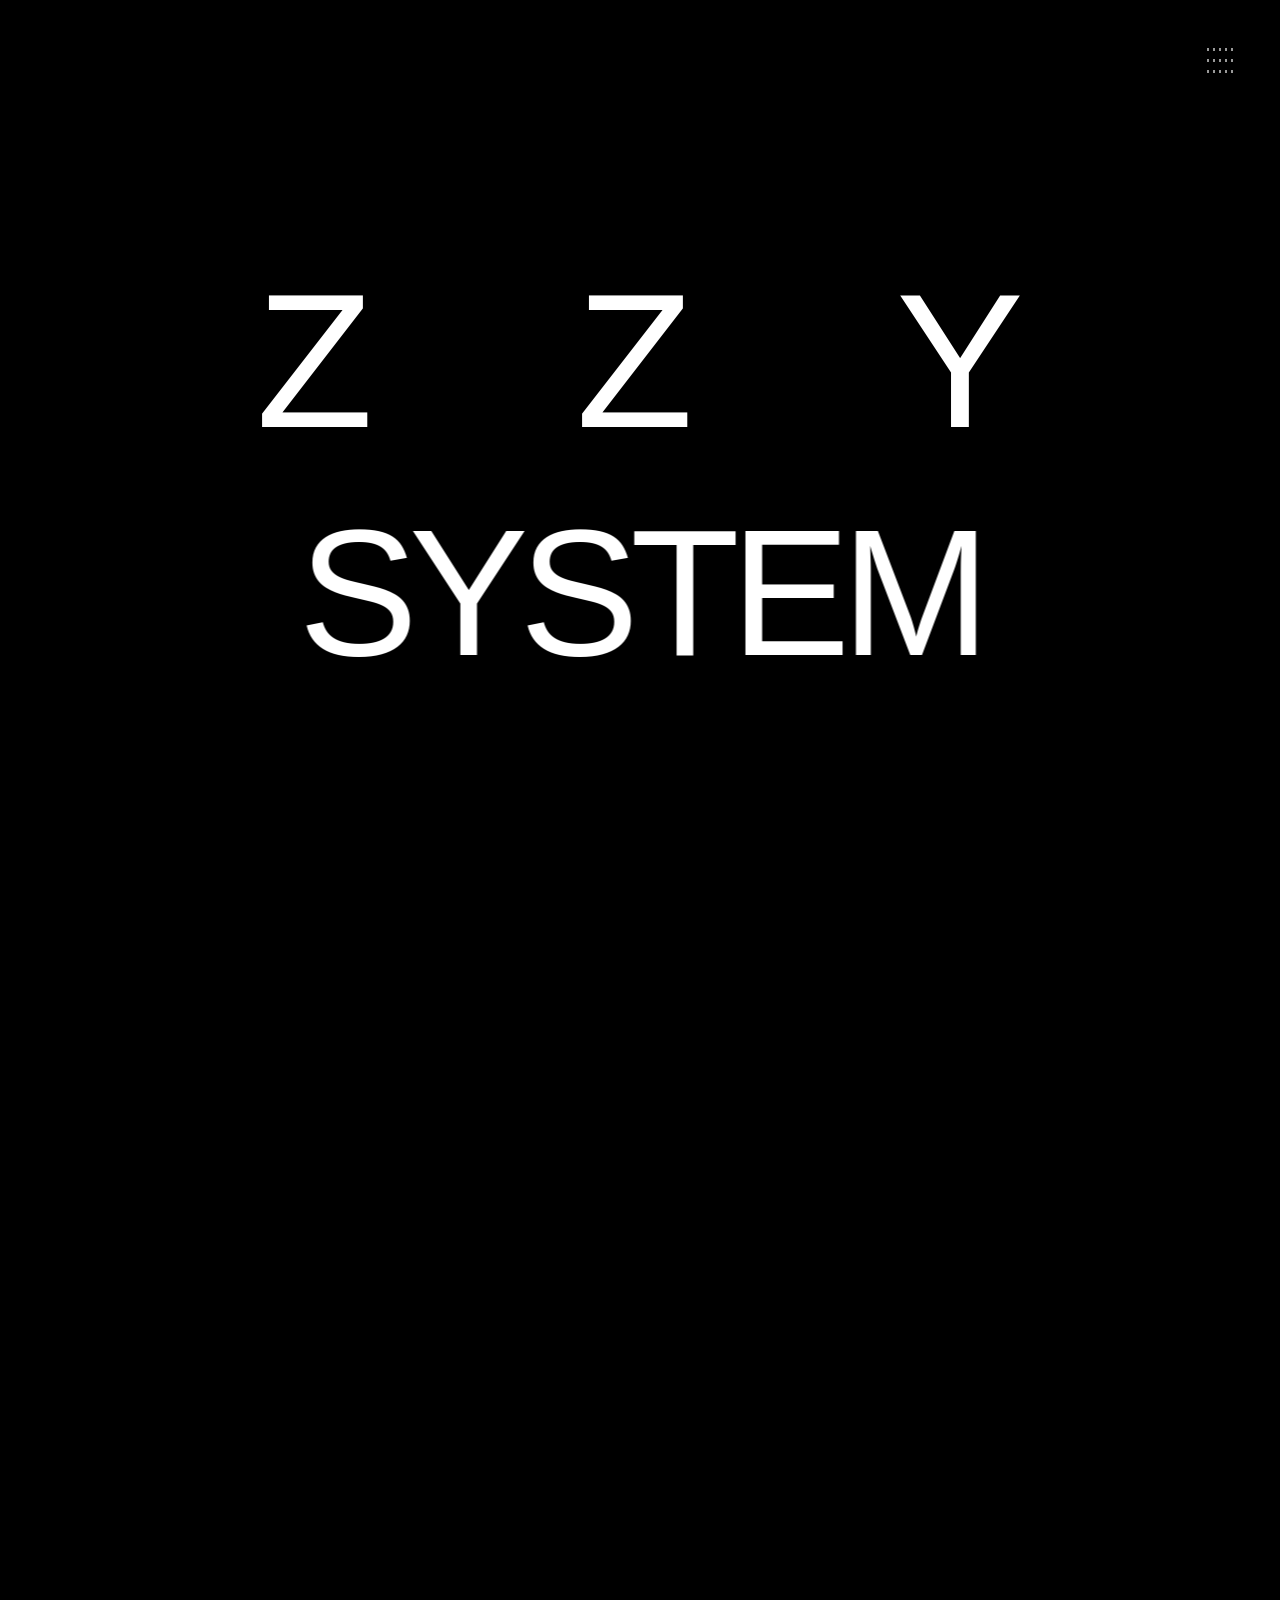
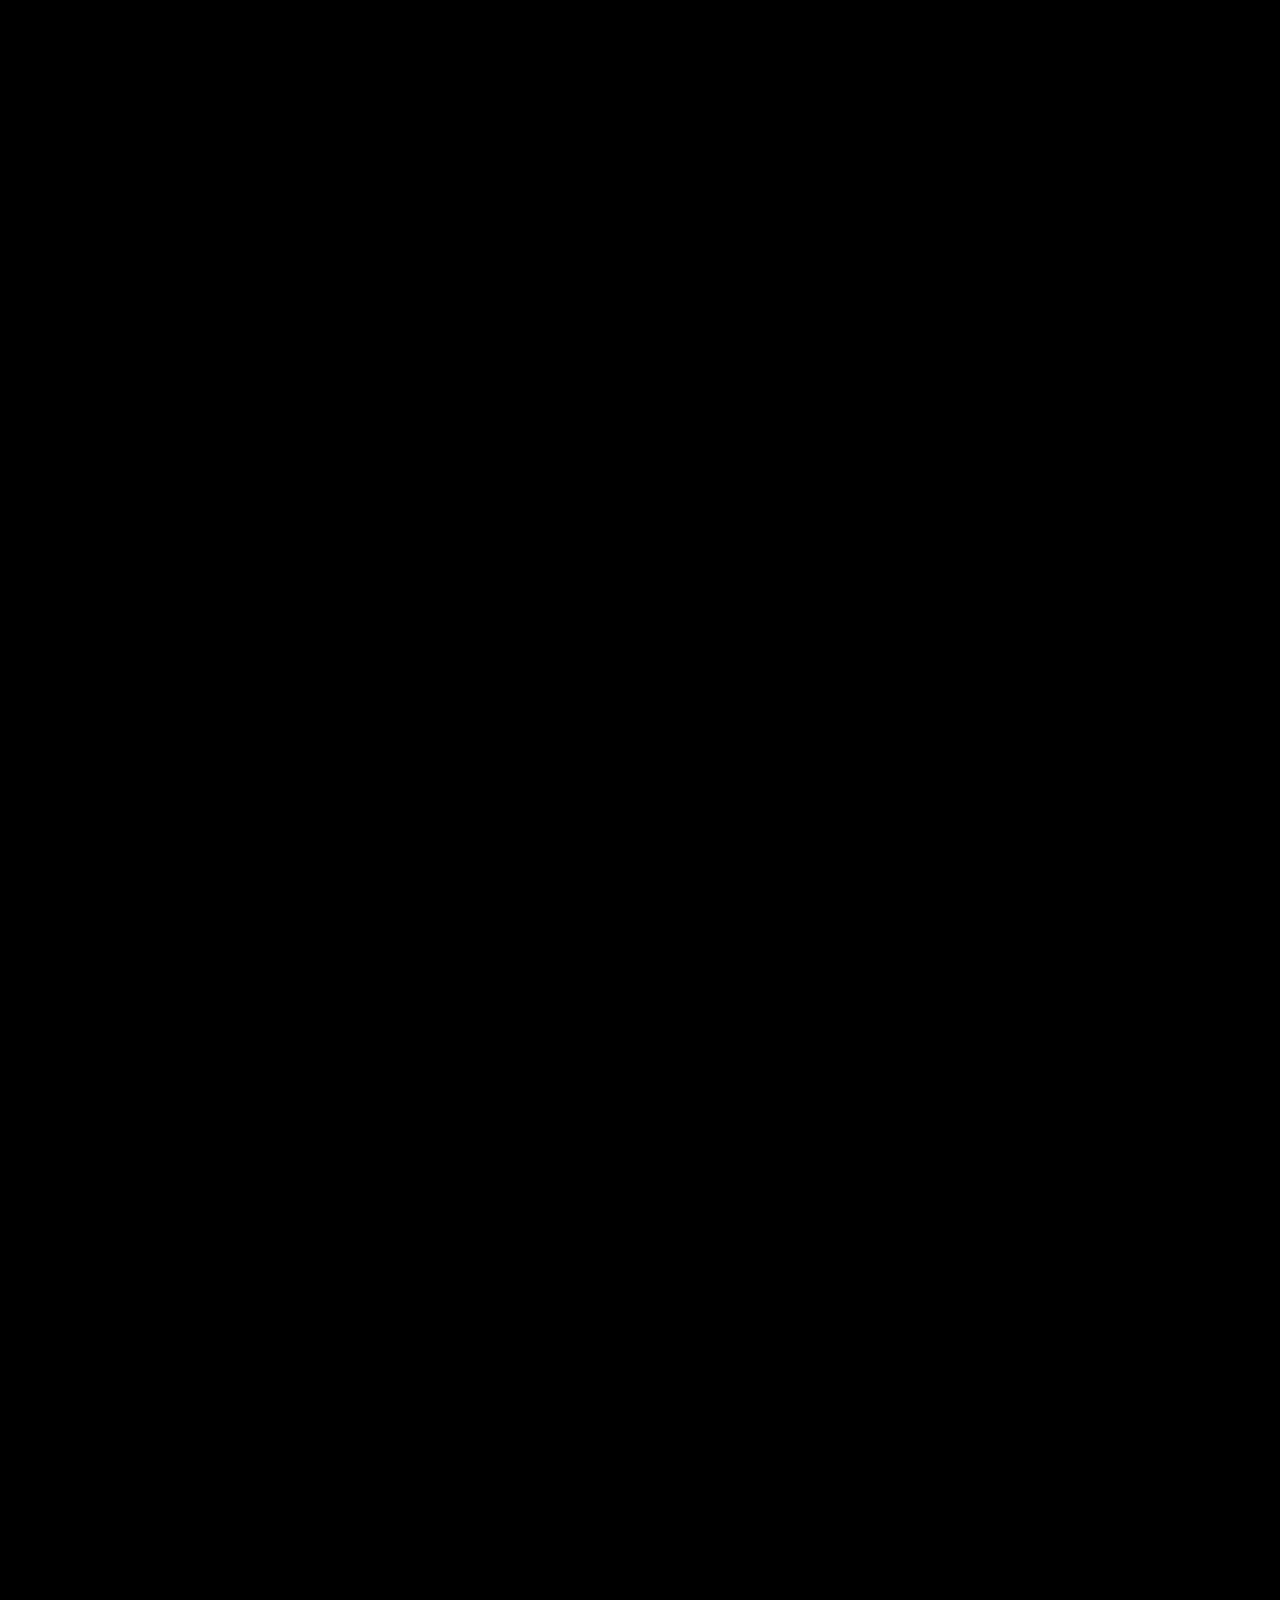
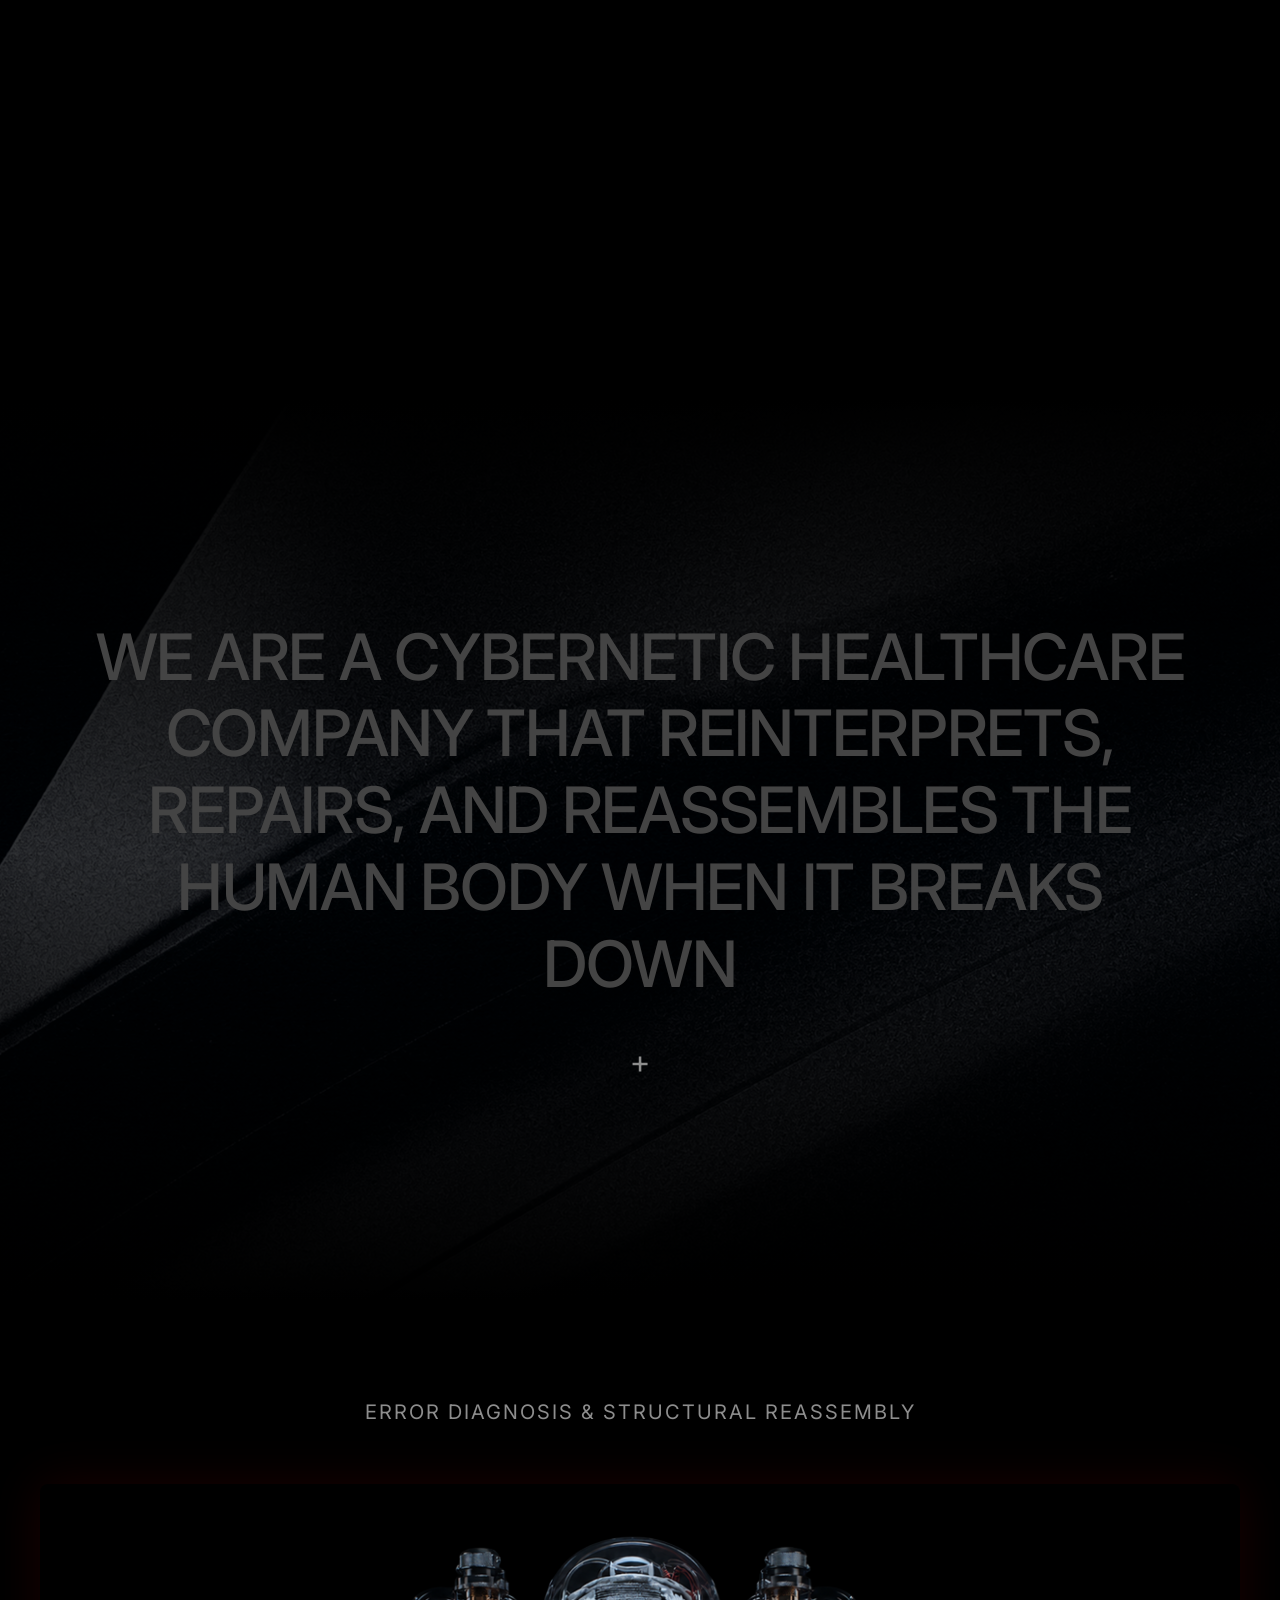
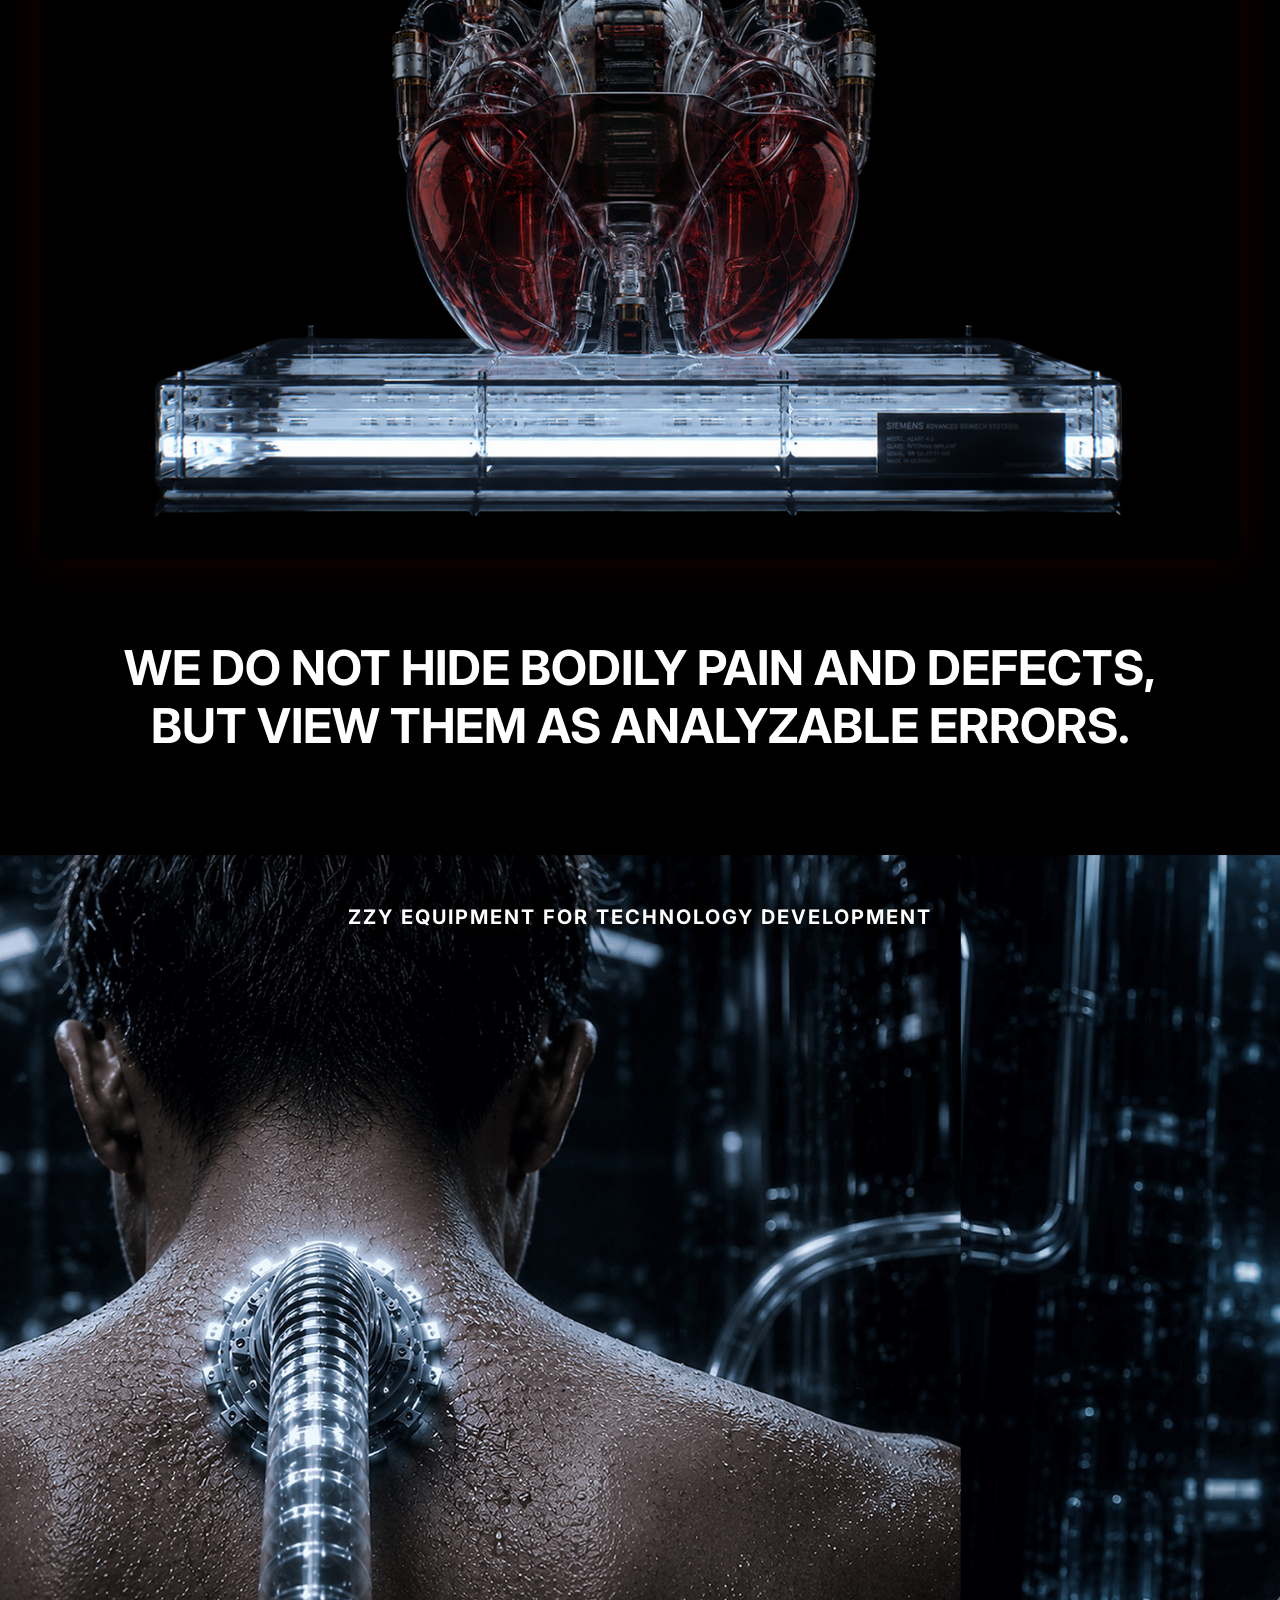
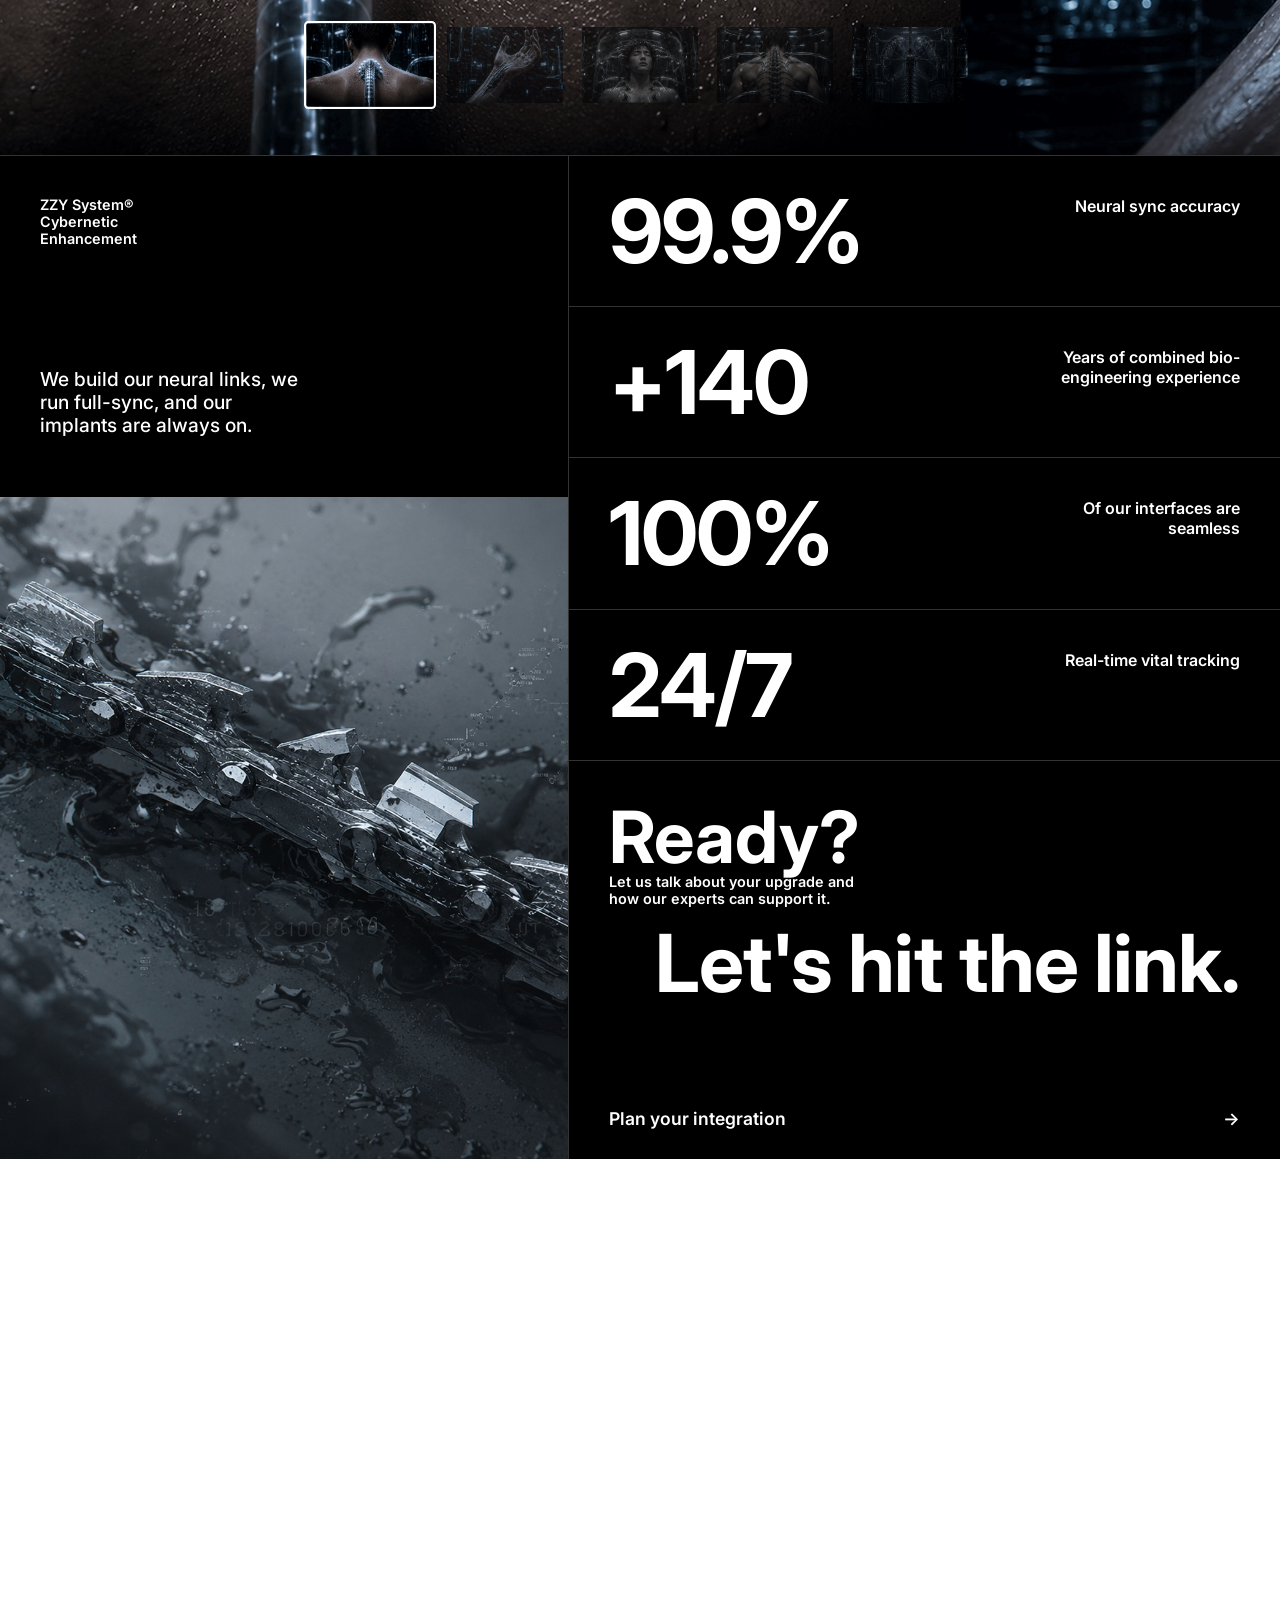
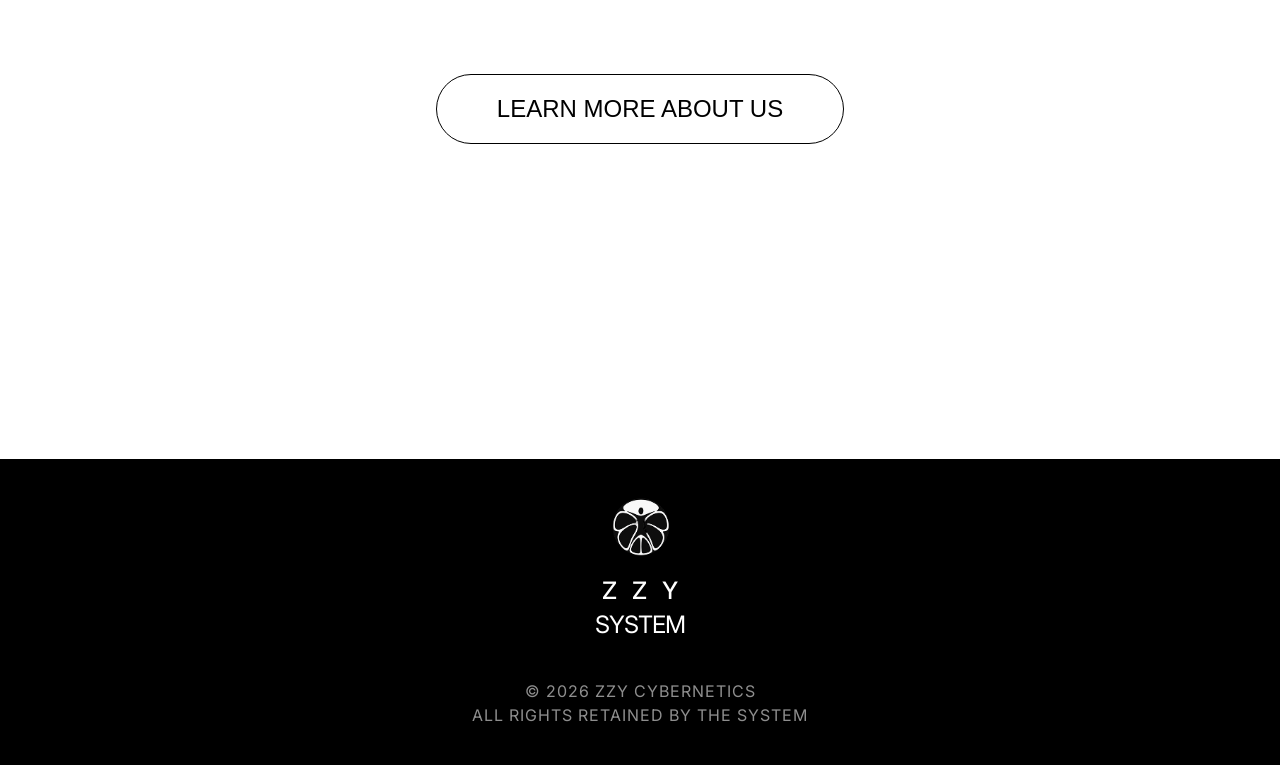
==== commit bd091e9b: "0610-2 디벨롭롭롭" ====
--- a/index.html
+++ b/index.html
@@ -43,19 +43,23 @@
     <div class="fullscreen-overlay" id="fullscreen-overlay">
         <nav class="overlay-nav">
             <a href="index.html" class="overlay-link">
-                <span class="br-tl"></span><span class="br-tr"></span><span class="br-bl"></span><span class="br-br"></span>
+                <span class="br-tl"></span><span class="br-tr"></span><span class="br-bl"></span><span
+                    class="br-br"></span>
                 HOME
             </a>
             <a href="team.html" class="overlay-link">
-                <span class="br-tl"></span><span class="br-tr"></span><span class="br-bl"></span><span class="br-br"></span>
+                <span class="br-tl"></span><span class="br-tr"></span><span class="br-bl"></span><span
+                    class="br-br"></span>
                 TEAM
             </a>
             <a href="product.html" class="overlay-link">
-                <span class="br-tl"></span><span class="br-tr"></span><span class="br-bl"></span><span class="br-br"></span>
+                <span class="br-tl"></span><span class="br-tr"></span><span class="br-bl"></span><span
+                    class="br-br"></span>
                 PRODUCT
             </a>
             <a href="CONTACT.html" class="overlay-link">
-                <span class="br-tl"></span><span class="br-tr"></span><span class="br-bl"></span><span class="br-br"></span>
+                <span class="br-tl"></span><span class="br-tr"></span><span class="br-bl"></span><span
+                    class="br-br"></span>
                 CONTACT
             </a>
         </nav>
@@ -114,29 +118,44 @@
         <h3>ZZY EQUIPMENT FOR TECHNOLOGY DEVELOPMENT</h3>
         <div class="equipment-slider-container">
             <div class="equipment-slide-track" id="eqTrack">
-                <div class="eq-slide" style="background-image: url('img/4-1.png');">
-                    <div class="eq-desc"><h4>Spine Implant V1</h4><p>Neural link stabilization unit</p></div>
-                </div>
-                <div class="eq-slide" style="background-image: url('img/4-2.png');">
-                    <div class="eq-desc"><h4>Arm Implant X</h4><p>High-torque mechanical limbs</p></div>
-                </div>
-                <div class="eq-slide" style="background-image: url('img/4-3.png');">
-                    <div class="eq-desc"><h4>Bio-Incubator</h4><p>Accelerated tissue growth</p></div>
-                </div>
-                <div class="eq-slide" style="background-image: url('img/4-4.png');">
-                    <div class="eq-desc"><h4>Spine Interface</h4><p>Direct nervous system sync</p></div>
-                </div>
-                <div class="eq-slide" style="background-image: url('img/4-5.png');">
-                    <div class="eq-desc"><h4>Neural Optimizer</h4><p>Advanced synaptic acceleration</p></div>
-                </div>
-            </div>
-            
+                <div class="eq-slide" style="background-image: url('img/4-1.jpg');">
+                    <div class="eq-desc">
+                        <h4>Spine Implant V1</h4>
+                        <p>Neural link stabilization unit</p>
+                    </div>
+                </div>
+                <div class="eq-slide" style="background-image: url('img/4-2.jpg');">
+                    <div class="eq-desc">
+                        <h4>Arm Implant X</h4>
+                        <p>High-torque mechanical limbs</p>
+                    </div>
+                </div>
+                <div class="eq-slide" style="background-image: url('img/4-3.jpg');">
+                    <div class="eq-desc">
+                        <h4>Bio-Incubator</h4>
+                        <p>Accelerated tissue growth</p>
+                    </div>
+                </div>
+                <div class="eq-slide" style="background-image: url('img/4-4.jpg');">
+                    <div class="eq-desc">
+                        <h4>Spine Interface</h4>
+                        <p>Direct nervous system sync</p>
+                    </div>
+                </div>
+                <div class="eq-slide" style="background-image: url('img/4-5.jpg');">
+                    <div class="eq-desc">
+                        <h4>Neural Optimizer</h4>
+                        <p>Advanced synaptic acceleration</p>
+                    </div>
+                </div>
+            </div>
+
             <div class="equipment-thumbnails">
-                <div class="eq-thumb" data-index="0"><img src="img/4-1.png" alt="Thumb 1"></div>
-                <div class="eq-thumb" data-index="1"><img src="img/4-2.png" alt="Thumb 2"></div>
-                <div class="eq-thumb" data-index="2"><img src="img/4-3.png" alt="Thumb 3"></div>
-                <div class="eq-thumb" data-index="3"><img src="img/4-4.png" alt="Thumb 4"></div>
-                <div class="eq-thumb" data-index="4"><img src="img/4-5.png" alt="Thumb 5"></div>
+                <div class="eq-thumb" data-index="0"><img src="img/4-1.jpg" alt="Thumb 1"></div>
+                <div class="eq-thumb" data-index="1"><img src="img/4-2.jpg" alt="Thumb 2"></div>
+                <div class="eq-thumb" data-index="2"><img src="img/4-3.jpg" alt="Thumb 3"></div>
+                <div class="eq-thumb" data-index="3"><img src="img/4-4.jpg" alt="Thumb 4"></div>
+                <div class="eq-thumb" data-index="4"><img src="img/4-5.jpg" alt="Thumb 5"></div>
             </div>
         </div>
     </section>
@@ -156,7 +175,7 @@
                     <img src="img/5.png" alt="Neuro Implants">
                 </div>
             </div>
-            
+
             <!-- Right Side -->
             <div class="neuro-right">
                 <div class="neuro-stat">
@@ -175,18 +194,18 @@
                     <div class="stat-number">24/7</div>
                     <div class="stat-label">Real-time vital tracking</div>
                 </div>
-                
+
                 <div class="neuro-action-area">
                     <div class="action-text">
                         <h3>Ready?</h3>
-                        
+
                         <div class="action-bottom-text">
                             <p>Let us talk about your upgrade and<br>how our experts can support it.</p>
                             <h2>Let's hit the link.</h2>
                         </div>
                     </div>
                     <div class="action-button">
-                        <a href="#">
+                        <a href="CONTACT.html">
                             <span>Plan your integration</span>
                             <span>&rarr;</span>
                         </a>
--- a/style.css
+++ b/style.css
@@ -216,7 +216,7 @@
     will-change: transform, opacity;
 }
 
-.layer-0 { background-image: url('img/1.png'); opacity: 1; transform: translateY(0) scale(1); }
+.layer-0 { background-image: url('img/1.png'); }
 .layer-1 { background-image: url('img/1-1.png'); }
 .layer-2 { background-image: url('img/1-2.png'); }
 .layer-3 { background-image: url('img/1-3.png'); }
@@ -463,7 +463,7 @@
     display: flex;
     width: max-content;
     height: 100%;
-    transition: transform 0.8s cubic-bezier(0.25, 1, 0.5, 1);
+    transition: transform 0.5s cubic-bezier(0.25, 1, 0.5, 1);
 }
 
 .eq-slide {
@@ -737,17 +737,32 @@
 }
 
 .action-button {
-    background-color: #5d3fff; 
+    background-color: #000; 
     width: 100%;
     min-height: 120px;
     display: flex;
     align-items: flex-end;
     padding: 30px 40px;
-    transition: background-color 0.3s ease;
-}
-
-.action-button:hover {
-    background-color: #4b30db;
+    position: relative;
+    overflow: hidden;
+    cursor: pointer;
+}
+
+/* Fill effect */
+.action-button::before {
+    content: "";
+    position: absolute;
+    top: 0;
+    left: 0;
+    width: 0%;
+    height: 100%;
+    background-color: #8abcc9;
+    transition: width 0.5s cubic-bezier(0.25, 1, 0.5, 1);
+    z-index: 1;
+}
+
+.action-button:hover::before {
+    width: 100%;
 }
 
 .action-button a {
@@ -758,6 +773,8 @@
     display: flex;
     justify-content: space-between;
     width: 100%;
+    position: relative;
+    z-index: 2; /* Ensure text is above the fill */
 }
 
 /* Learn More Section */
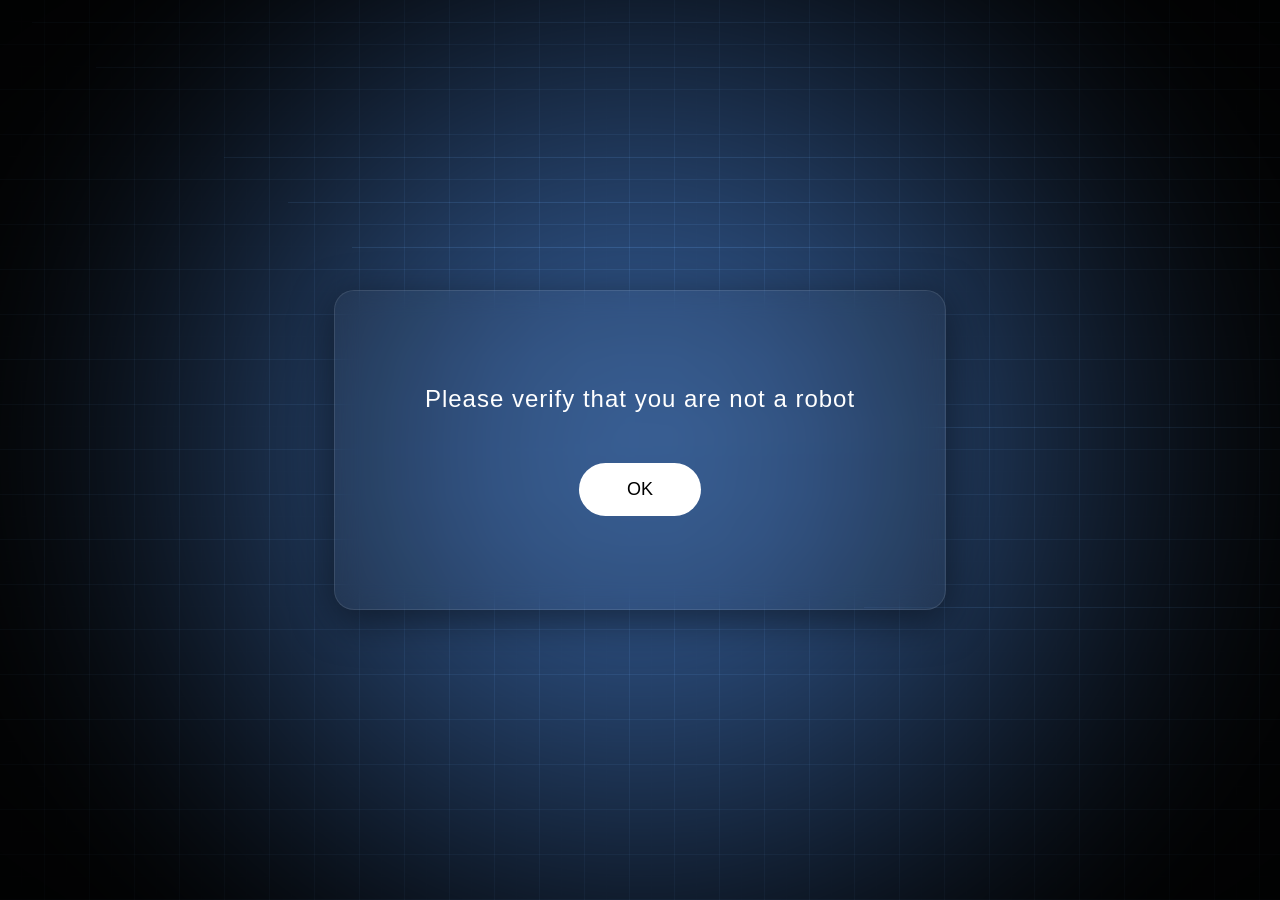
==== commit 2693ed31: "0610-4 수정수정" ====
--- a/index.html
+++ b/index.html
@@ -1,249 +1,47 @@
 <!DOCTYPE html>
-<html lang="en">
-
+<html lang="ko">
 <head>
     <meta charset="UTF-8">
     <meta name="viewport" content="width=device-width, initial-scale=1.0">
-    <title>ZZY SYSTEM</title>
-    <meta name="description" content="Cybernetic Healthcare Company - ZZY SYSTEM">
-    <link rel="stylesheet" href="style.css">
-    <link rel="preconnect" href="https://fonts.googleapis.com">
-    <link rel="preconnect" href="https://fonts.gstatic.com" crossorigin>
+    <title>Verification</title>
     <link href="https://fonts.cdnfonts.com/css/dune-rise" rel="stylesheet">
-    <link
-        href="https://fonts.googleapis.com/css2?family=Inter:wght@400;500;700&family=Space+Grotesk:wght@300;400&display=swap"
-        rel="stylesheet">
+    <link rel="stylesheet" href="intro.css">
 </head>
+<body>
+    <!-- Background WebGL Canvas for Ripple Distortion -->
+    <canvas id="ripple-canvas"></canvas>
 
-<body>
-    <!-- Page Transition Overlay (Hardcoded to prevent flash) -->
-    <div class="page-transition-overlay" id="page-transition-overlay">
-        <div class="pt-slice" style="transform: scaleY(1); transform-origin: bottom;"></div>
-        <div class="pt-slice" style="transform: scaleY(1); transform-origin: bottom;"></div>
-        <div class="pt-slice" style="transform: scaleY(1); transform-origin: bottom;"></div>
-        <div class="pt-slice" style="transform: scaleY(1); transform-origin: bottom;"></div>
-        <div class="pt-slice" style="transform: scaleY(1); transform-origin: bottom;"></div>
-        <div class="pt-slice" style="transform: scaleY(1); transform-origin: bottom;"></div>
-        <div class="pt-slice" style="transform: scaleY(1); transform-origin: bottom;"></div>
-        <div class="pt-slice" style="transform: scaleY(1); transform-origin: bottom;"></div>
-        <div class="pt-slice" style="transform: scaleY(1); transform-origin: bottom;"></div>
-        <div class="pt-slice" style="transform: scaleY(1); transform-origin: bottom;"></div>
-    </div>
-    <canvas id="mouse-canvas"></canvas>
-    <!-- Header & Navigation (Hamburger) -->
-    <header class="main-header">
-        <button class="hamburger-btn" id="hamburger-btn">
-            <span></span>
-            <span></span>
-            <span></span>
-        </button>
-    </header>
+    <div class="overlay">
+        <!-- Glassmorphism Card -->
+        <div class="popup-card" id="popup-card">
+            
+            <!-- Default Verification UI -->
+            <div id="verify-ui" class="verify-ui">
+                <h2 class="dune-font">Please verify that you are not a robot</h2>
+                <button class="verify-btn" id="verify-btn">OK</button>
+            </div>
 
-    <!-- Fullscreen Overlay Menu -->
-    <div class="fullscreen-overlay" id="fullscreen-overlay">
-        <nav class="overlay-nav">
-            <a href="index.html" class="overlay-link">
-                <span class="br-tl"></span><span class="br-tr"></span><span class="br-bl"></span><span
-                    class="br-br"></span>
-                HOME
-            </a>
-            <a href="team.html" class="overlay-link">
-                <span class="br-tl"></span><span class="br-tr"></span><span class="br-bl"></span><span
-                    class="br-br"></span>
-                TEAM
-            </a>
-            <a href="product.html" class="overlay-link">
-                <span class="br-tl"></span><span class="br-tr"></span><span class="br-bl"></span><span
-                    class="br-br"></span>
-                PRODUCT
-            </a>
-            <a href="CONTACT.html" class="overlay-link">
-                <span class="br-tl"></span><span class="br-tr"></span><span class="br-bl"></span><span
-                    class="br-br"></span>
-                CONTACT
-            </a>
-        </nav>
+            <!-- Loading UI (Circular Text) -->
+            <div id="loading-ui" class="loading-ui hidden">
+                <svg class="circular-text" viewBox="0 0 100 100">
+                    <path id="circlePath" d="M 50, 50 m -35, 0 a 35,35 0 1,1 70,0 a 35,35 0 1,1 -70,0" fill="none" />
+                    <text>
+                        <!-- 'LOADING • ' repeated to fill the circle -->
+                        <textPath href="#circlePath" startOffset="0%" textLength="220">
+                            LOADING • LOADING • LOADING • 
+                        </textPath>
+                    </text>
+                </svg>
+            </div>
+
+            <!-- Success UI -->
+            <div id="success-ui" class="success-ui hidden">
+                <h2 class="dune-font">Confirmed</h2>
+            </div>
+            
+        </div>
     </div>
 
-    <!-- Section 1: Hero -->
-    <section class="hero" id="hero">
-        <div class="hero-sticky-container">
-            <div class="hero-bg-container">
-                <div class="hero-bg layer-0"></div>
-                <div class="hero-bg layer-1"></div>
-                <div class="hero-bg layer-2"></div>
-                <div class="hero-bg layer-3"></div>
-            </div>
-            <div class="hero-gradient"></div>
-            <div class="hero-title">
-                <h1 class="system-text" id="hero-system-text">
-                    <span class="z1">Z</span>
-                    <span class="z2">Z</span>
-                    <span class="y">Y</span>
-                    <span class="system">SYSTEM</span>
-                </h1>
-            </div>
-        </div>
-    </section>
-
-    <!-- Section 2: Cybernetic Company -->
-    <section class="company reveal-up">
-        <div class="company-bg"></div>
-        <div class="company-gradient"></div>
-        <div class="company-content">
-            <h2 class="company-text-spotlight"
-                data-text="WE ARE A CYBERNETIC HEALTHCARE COMPANY THAT REINTERPRETS, REPAIRS, AND REASSEMBLES THE HUMAN BODY WHEN IT BREAKS DOWN">
-                WE ARE A CYBERNETIC HEALTHCARE COMPANY THAT REINTERPRETS, REPAIRS, AND REASSEMBLES THE HUMAN BODY WHEN
-                IT BREAKS DOWN
-            </h2>
-            <div class="plus-icon">+</div>
-        </div>
-    </section>
-
-    <!-- Section 3: Error Diagnosis -->
-    <section class="diagnosis reveal-up">
-        <div class="diagnosis-top">
-            <p>ERROR DIAGNOSIS &amp; STRUCTURAL REASSEMBLY</p>
-        </div>
-        <div class="diagnosis-image">
-            <img src="img/3.png" alt="Artificial Heart" class="pulse-anim">
-        </div>
-        <div class="diagnosis-bottom">
-            <h2>WE DO NOT HIDE BODILY PAIN AND DEFECTS, BUT VIEW THEM AS ANALYZABLE ERRORS.</h2>
-        </div>
-    </section>
-
-    <!-- Section 4: Equipment -->
-    <section class="equipment reveal-up">
-        <h3>ZZY EQUIPMENT FOR TECHNOLOGY DEVELOPMENT</h3>
-        <div class="equipment-slider-container">
-            <div class="equipment-slide-track" id="eqTrack">
-                <div class="eq-slide" style="background-image: url('img/4-1.jpg');">
-                    <div class="eq-desc">
-                        <h4>Spine Implant V1</h4>
-                        <p>Neural link stabilization unit</p>
-                    </div>
-                </div>
-                <div class="eq-slide" style="background-image: url('img/4-2.jpg');">
-                    <div class="eq-desc">
-                        <h4>Arm Implant X</h4>
-                        <p>High-torque mechanical limbs</p>
-                    </div>
-                </div>
-                <div class="eq-slide" style="background-image: url('img/4-3.jpg');">
-                    <div class="eq-desc">
-                        <h4>Bio-Incubator</h4>
-                        <p>Accelerated tissue growth</p>
-                    </div>
-                </div>
-                <div class="eq-slide" style="background-image: url('img/4-4.jpg');">
-                    <div class="eq-desc">
-                        <h4>Spine Interface</h4>
-                        <p>Direct nervous system sync</p>
-                    </div>
-                </div>
-                <div class="eq-slide" style="background-image: url('img/4-5.jpg');">
-                    <div class="eq-desc">
-                        <h4>Neural Optimizer</h4>
-                        <p>Advanced synaptic acceleration</p>
-                    </div>
-                </div>
-            </div>
-
-            <div class="equipment-thumbnails">
-                <div class="eq-thumb" data-index="0"><img src="img/4-1.jpg" alt="Thumb 1"></div>
-                <div class="eq-thumb" data-index="1"><img src="img/4-2.jpg" alt="Thumb 2"></div>
-                <div class="eq-thumb" data-index="2"><img src="img/4-3.jpg" alt="Thumb 3"></div>
-                <div class="eq-thumb" data-index="3"><img src="img/4-4.jpg" alt="Thumb 4"></div>
-                <div class="eq-thumb" data-index="4"><img src="img/4-5.jpg" alt="Thumb 5"></div>
-            </div>
-        </div>
-    </section>
-
-    <!-- Section 5: Neuro-Synapse -->
-    <section class="neuro reveal-up">
-        <div class="neuro-grid-container">
-            <!-- Left Side -->
-            <div class="neuro-left">
-                <div class="neuro-left-top">
-                    <p>ZZY System®<br>Cybernetic<br>Enhancement</p>
-                </div>
-                <div class="neuro-left-mid">
-                    <p>We build our neural links, we<br>run full-sync, and our<br>implants are always on.</p>
-                </div>
-                <div class="neuro-left-bottom">
-                    <img src="img/5.png" alt="Neuro Implants">
-                </div>
-            </div>
-
-            <!-- Right Side -->
-            <div class="neuro-right">
-                <div class="neuro-stat">
-                    <div class="stat-number">99.9%</div>
-                    <div class="stat-label">Neural sync accuracy</div>
-                </div>
-                <div class="neuro-stat">
-                    <div class="stat-number">+140</div>
-                    <div class="stat-label">Years of combined bio-engineering experience</div>
-                </div>
-                <div class="neuro-stat">
-                    <div class="stat-number">100%</div>
-                    <div class="stat-label">Of our interfaces are seamless</div>
-                </div>
-                <div class="neuro-stat">
-                    <div class="stat-number">24/7</div>
-                    <div class="stat-label">Real-time vital tracking</div>
-                </div>
-
-                <div class="neuro-action-area">
-                    <div class="action-text">
-                        <h3>Ready?</h3>
-
-                        <div class="action-bottom-text">
-                            <p>Let us talk about your upgrade and<br>how our experts can support it.</p>
-                            <h2>Let's hit the link.</h2>
-                        </div>
-                    </div>
-                    <div class="action-button">
-                        <a href="CONTACT.html">
-                            <span>Plan your integration</span>
-                            <span>&rarr;</span>
-                        </a>
-                    </div>
-                </div>
-            </div>
-        </div>
-    </section>
-
-    <!-- Section 6: Learn More -->
-    <section class="learn-more reveal-up">
-        <div class="learn-more-bg"></div>
-        <div class="robotic-arms">
-            <video src="img/6.mp4" autoplay loop muted playsinline alt="Robotic Hands"></video>
-        </div>
-        <div class="button-wrapper">
-            <a href="team.html" class="btn">Learn more about us</a>
-        </div>
-    </section>
-
-    <!-- Section 7: Footer -->
-    <footer class="reveal-up">
-        <div class="footer-logo">
-            <img src="img/logo.png" alt="ZZY Logo" class="footer-logo-img">
-            <div class="zzy-mark">
-                <span class="fz1">Z</span>
-                <span class="fz2">Z</span>
-                <span class="fy">Y</span>
-            </div>
-            <div class="footer-system">SYSTEM</div>
-        </div>
-        <div class="footer-copy">
-            <p>&copy; 2026 ZZY CYBERNETICS</p>
-            <p>ALL RIGHTS RETAINED BY THE SYSTEM</p>
-        </div>
-    </footer>
-
-    <script src="script.js"></script>
+    <script src="intro.js"></script>
 </body>
-
-</html>+</html>
--- a/intro.css
+++ b/intro.css
@@ -0,0 +1,132 @@
+/* intro.css */
+/* Core idea: 
+   The background is a WebGL canvas rendering the Ripple distortion effect.
+   The popup card utilizes CSS glassmorphism (backdrop-filter: blur, rgba background).
+   The loading text leverages an SVG <textPath> animated via CSS rotation to create a continuous circular stamp effect.
+*/
+
+* {
+    margin: 0;
+    padding: 0;
+    box-sizing: border-box;
+}
+
+body, html {
+    width: 100%;
+    height: 100%;
+    overflow: hidden;
+    background-color: #05080a; /* Fallback dark color */
+    font-family: 'Helvetica Neue', Helvetica, Arial, sans-serif;
+}
+
+#ripple-canvas {
+    position: absolute;
+    top: 0;
+    left: 0;
+    width: 100%;
+    height: 100%;
+    z-index: 1;
+}
+
+.overlay {
+    position: absolute;
+    top: 0;
+    left: 0;
+    width: 100%;
+    height: 100%;
+    z-index: 2;
+    display: flex;
+    align-items: center;
+    justify-content: center;
+    pointer-events: none; /* Let pointer events pass to canvas for ripples */
+}
+
+.popup-card {
+    pointer-events: auto; /* Re-enable pointer events for the card */
+    background: rgba(255, 255, 255, 0.03);
+    backdrop-filter: blur(12px);
+    -webkit-backdrop-filter: blur(12px);
+    border: 1px solid rgba(255, 255, 255, 0.1);
+    border-radius: 20px;
+    padding: 70px 90px;
+    text-align: center;
+    color: #ffffff;
+    box-shadow: 0 10px 40px rgba(0, 0, 0, 0.5);
+    min-width: 520px;
+    min-height: 320px;
+    display: flex;
+    flex-direction: column;
+    align-items: center;
+    justify-content: center;
+    transition: transform 0.3s ease, opacity 0.3s ease;
+}
+
+.verify-ui, .loading-ui, .success-ui {
+    display: flex;
+    flex-direction: column;
+    align-items: center;
+    justify-content: center;
+    width: 100%;
+    transition: opacity 0.5s ease;
+}
+
+.hidden {
+    display: none !important;
+}
+
+.dune-font {
+    font-family: 'Dune Rise', sans-serif;
+    letter-spacing: 2px;
+}
+
+.verify-ui h2 {
+    font-size: 24px;
+    font-weight: 300;
+    margin-bottom: 50px;
+    letter-spacing: 1px;
+}
+
+.verify-btn {
+    background: #ffffff;
+    color: #000000;
+    border: none;
+    padding: 16px 48px;
+    border-radius: 30px;
+    font-family: 'Helvetica Neue', Helvetica, Arial, sans-serif;
+    font-size: 18px;
+    font-weight: 500;
+    cursor: pointer;
+    transition: transform 0.2s ease, background 0.2s ease;
+}
+
+.verify-btn:hover {
+    transform: scale(1.05);
+    background: #e6e6e6;
+}
+
+.verify-btn:active {
+    transform: scale(0.95);
+}
+
+/* Circular Text Loading Effect */
+.circular-text {
+    width: 100px;
+    height: 100px;
+    fill: #ffffff;
+    font-size: 14px;
+    font-weight: 500;
+    letter-spacing: 3px;
+    animation: rotateText var(--duration, 12s) linear infinite;
+}
+
+@keyframes rotateText {
+    0% { transform: rotate(0deg); }
+    100% { transform: rotate(360deg); }
+}
+
+.success-ui h2 {
+    font-size: 22px;
+    font-weight: 400;
+    color: #4ade80; /* Subtle green to indicate success */
+    letter-spacing: 1px;
+}
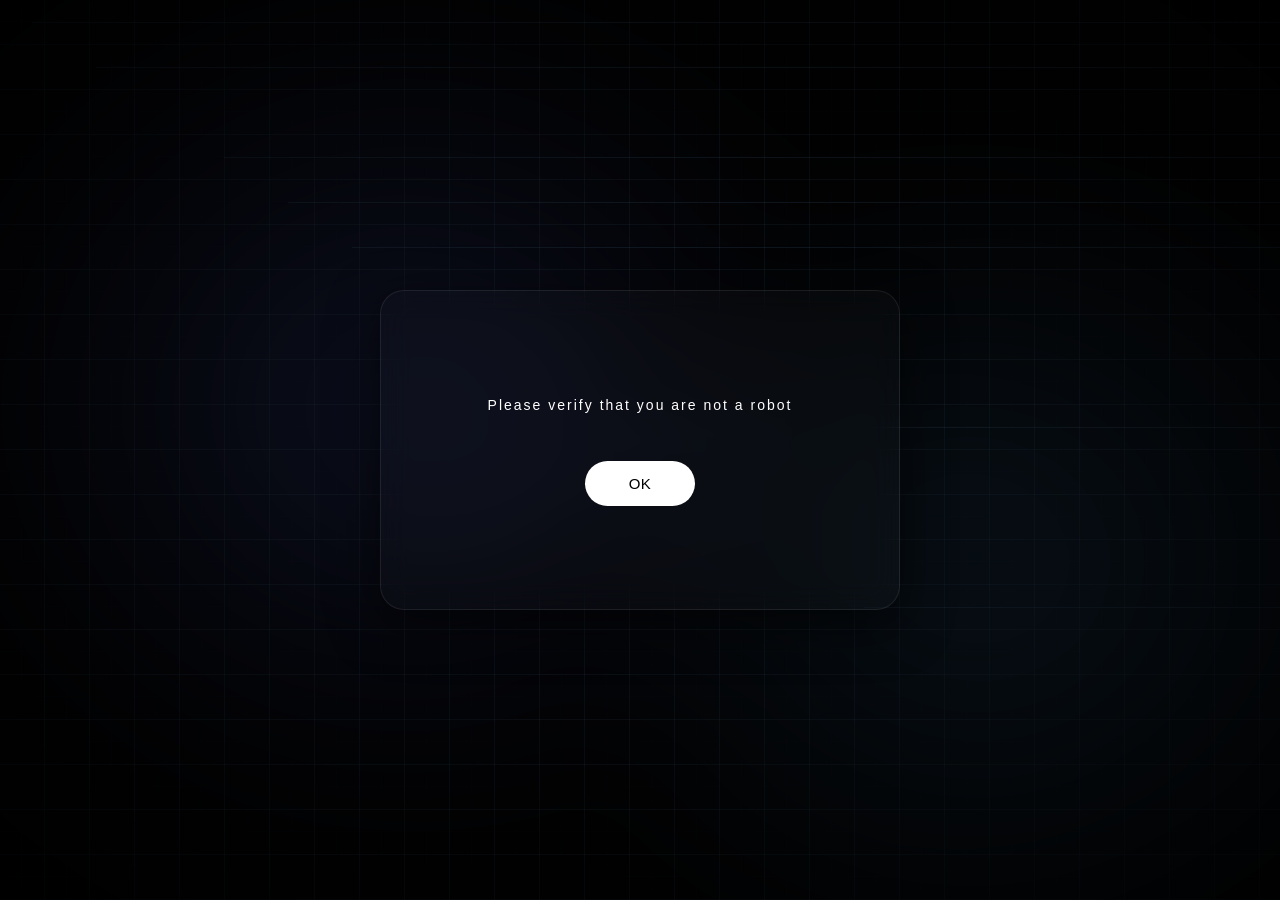
==== commit b0f2055f: "0610 - 5 코드 정리 및 디벨롭" ====
--- a/index.html
+++ b/index.html
@@ -1,5 +1,6 @@
 <!DOCTYPE html>
 <html lang="ko">
+
 <head>
     <meta charset="UTF-8">
     <meta name="viewport" content="width=device-width, initial-scale=1.0">
@@ -7,6 +8,7 @@
     <link href="https://fonts.cdnfonts.com/css/dune-rise" rel="stylesheet">
     <link rel="stylesheet" href="intro.css">
 </head>
+
 <body>
     <!-- Background WebGL Canvas for Ripple Distortion -->
     <canvas id="ripple-canvas"></canvas>
@@ -14,7 +16,7 @@
     <div class="overlay">
         <!-- Glassmorphism Card -->
         <div class="popup-card" id="popup-card">
-            
+
             <!-- Default Verification UI -->
             <div id="verify-ui" class="verify-ui">
                 <h2 class="dune-font">Please verify that you are not a robot</h2>
@@ -28,7 +30,7 @@
                     <text>
                         <!-- 'LOADING • ' repeated to fill the circle -->
                         <textPath href="#circlePath" startOffset="0%" textLength="220">
-                            LOADING • LOADING • LOADING • 
+                            LOADING • LOADING • LOADING •
                         </textPath>
                     </text>
                 </svg>
@@ -38,10 +40,11 @@
             <div id="success-ui" class="success-ui hidden">
                 <h2 class="dune-font">Confirmed</h2>
             </div>
-            
+
         </div>
     </div>
 
     <script src="intro.js"></script>
 </body>
-</html>
+
+</html>
--- a/intro.css
+++ b/intro.css
@@ -43,15 +43,15 @@
 
 .popup-card {
     pointer-events: auto; /* Re-enable pointer events for the card */
-    background: rgba(255, 255, 255, 0.03);
-    backdrop-filter: blur(12px);
-    -webkit-backdrop-filter: blur(12px);
-    border: 1px solid rgba(255, 255, 255, 0.1);
-    border-radius: 20px;
-    padding: 70px 90px;
+    background: rgba(255, 255, 255, 0.02);
+    backdrop-filter: blur(16px);
+    -webkit-backdrop-filter: blur(16px);
+    border: 1px solid rgba(255, 255, 255, 0.08);
+    border-radius: 24px;
+    padding: 60px 80px;
     text-align: center;
     color: #ffffff;
-    box-shadow: 0 10px 40px rgba(0, 0, 0, 0.5);
+    box-shadow: 0 15px 50px rgba(0, 0, 0, 0.6);
     min-width: 520px;
     min-height: 320px;
     display: flex;
@@ -76,32 +76,34 @@
 
 .dune-font {
     font-family: 'Dune Rise', sans-serif;
+    font-size: 14px; /* Dune is a wide, all-caps font, so 14px is very legible */
     letter-spacing: 2px;
+    line-height: 1.6;
+    font-weight: normal;
 }
 
 .verify-ui h2 {
-    font-size: 24px;
-    font-weight: 300;
-    margin-bottom: 50px;
-    letter-spacing: 1px;
+    margin-bottom: 45px;
 }
 
 .verify-btn {
     background: #ffffff;
     color: #000000;
     border: none;
-    padding: 16px 48px;
+    padding: 14px 44px;
     border-radius: 30px;
-    font-family: 'Helvetica Neue', Helvetica, Arial, sans-serif;
-    font-size: 18px;
-    font-weight: 500;
+    font-family: 'Helvetica Neue', -apple-system, BlinkMacSystemFont, Arial, sans-serif;
+    font-size: 15px;
+    font-weight: 500; /* Medium weight */
+    letter-spacing: 0.5px;
     cursor: pointer;
-    transition: transform 0.2s ease, background 0.2s ease;
+    transition: transform 0.2s ease, background 0.2s ease, box-shadow 0.2s ease;
 }
 
 .verify-btn:hover {
     transform: scale(1.05);
-    background: #e6e6e6;
+    background: #f0f0f0;
+    box-shadow: 0 5px 15px rgba(255, 255, 255, 0.1);
 }
 
 .verify-btn:active {
@@ -110,8 +112,8 @@
 
 /* Circular Text Loading Effect */
 .circular-text {
-    width: 100px;
-    height: 100px;
+    width: 110px;
+    height: 110px;
     fill: #ffffff;
     font-size: 14px;
     font-weight: 500;
@@ -125,8 +127,5 @@
 }
 
 .success-ui h2 {
-    font-size: 22px;
-    font-weight: 400;
     color: #4ade80; /* Subtle green to indicate success */
-    letter-spacing: 1px;
 }
